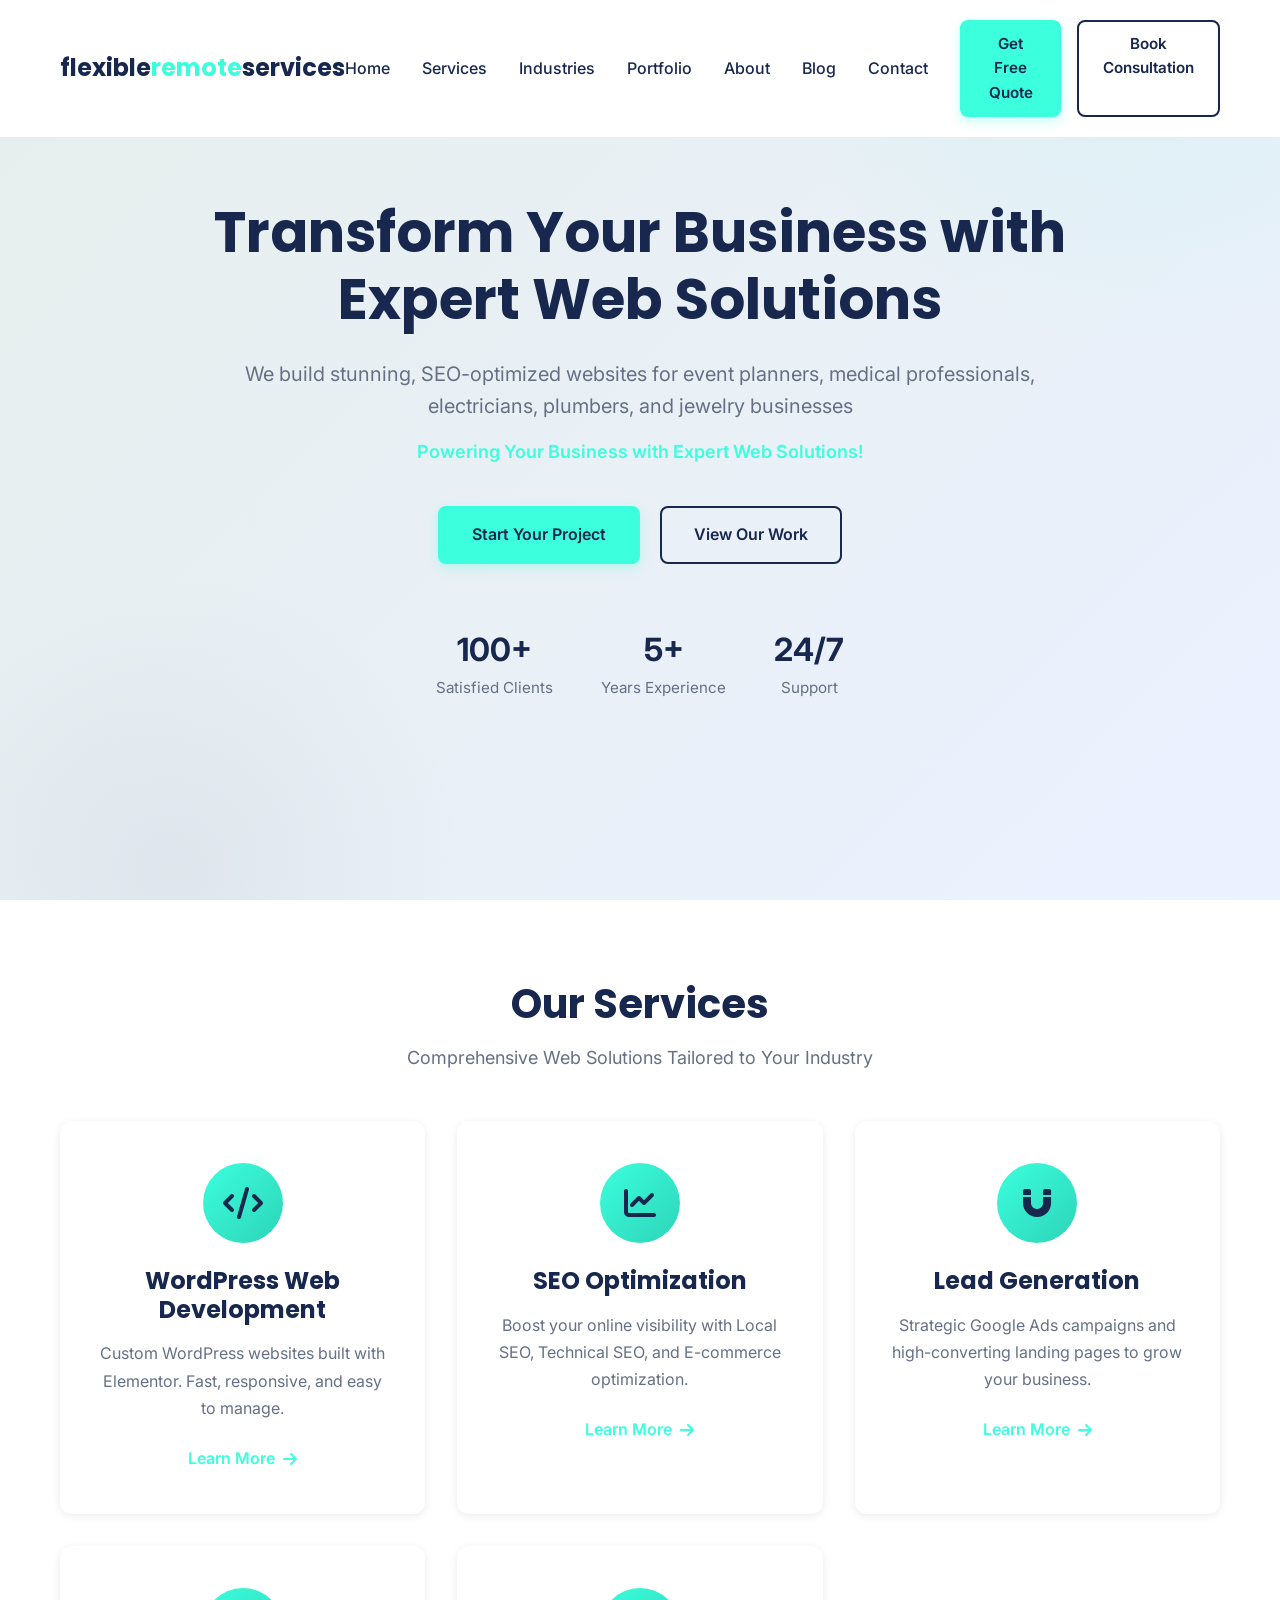
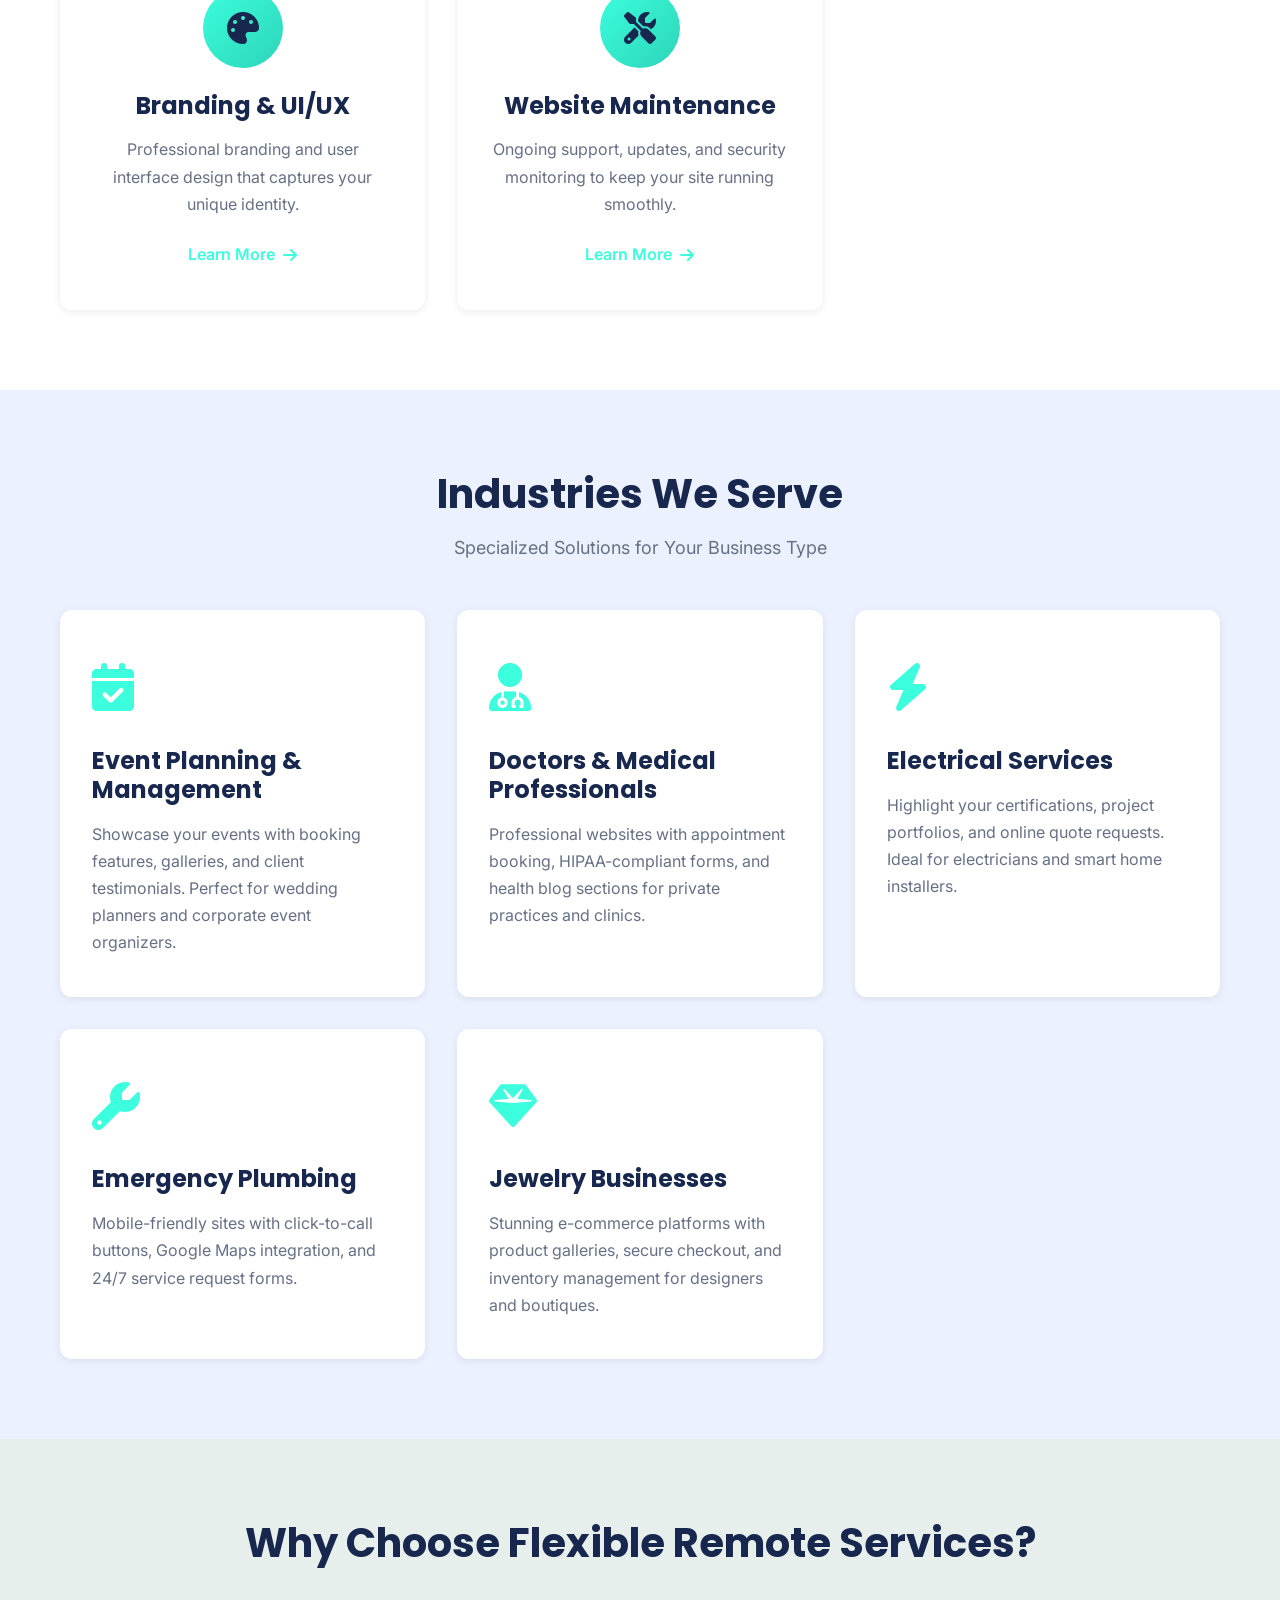
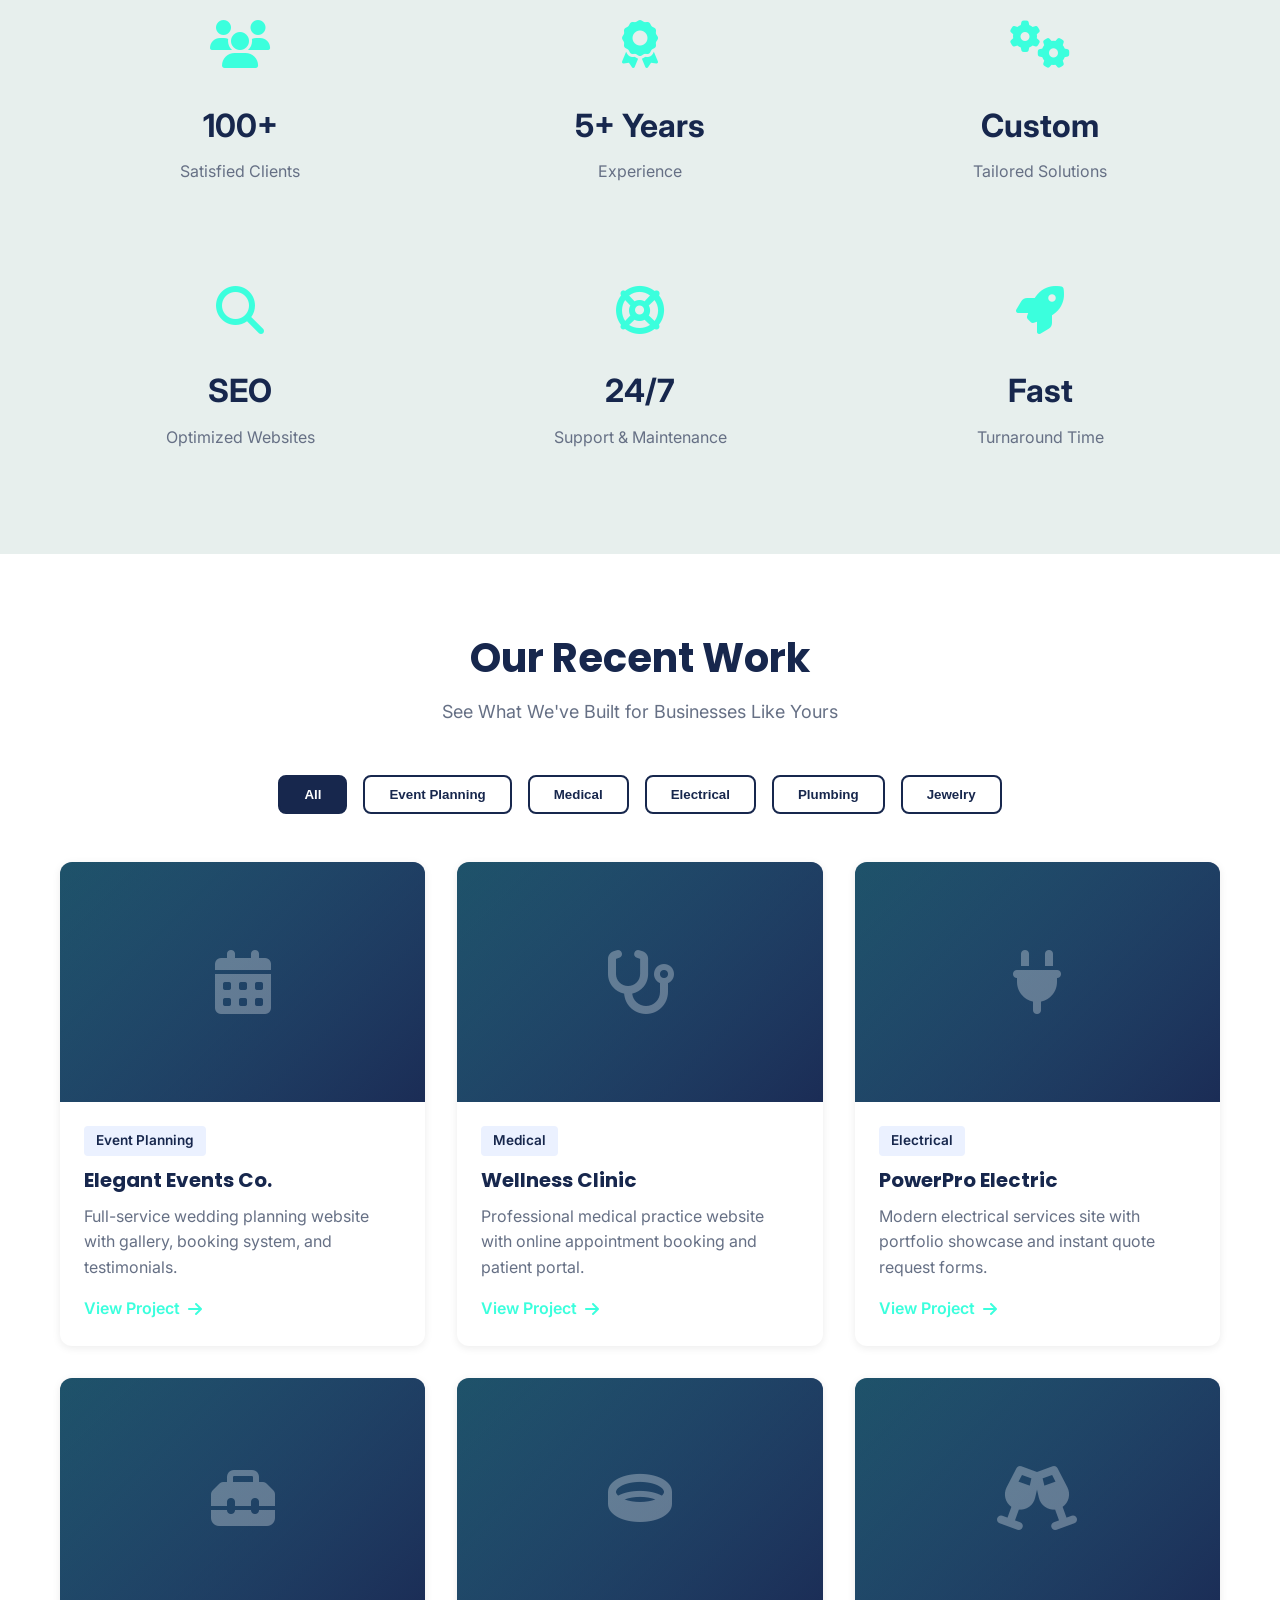
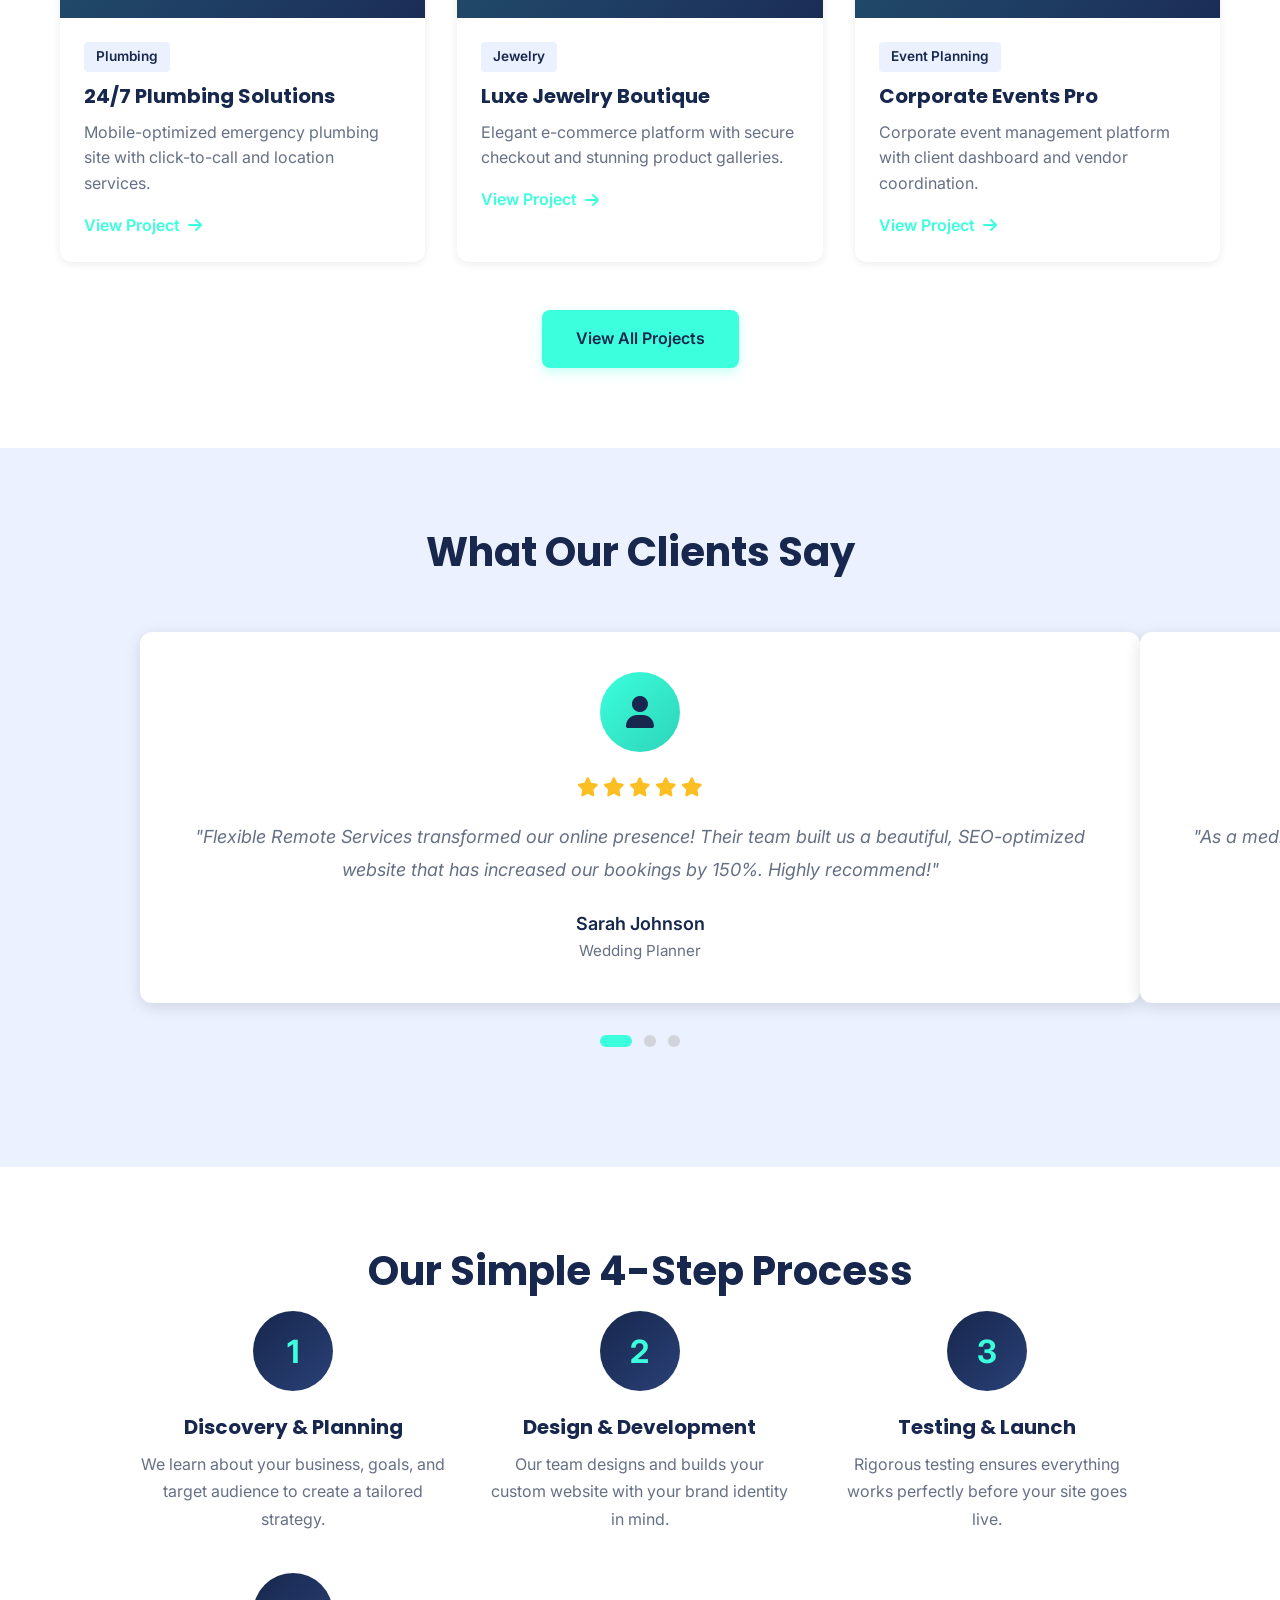
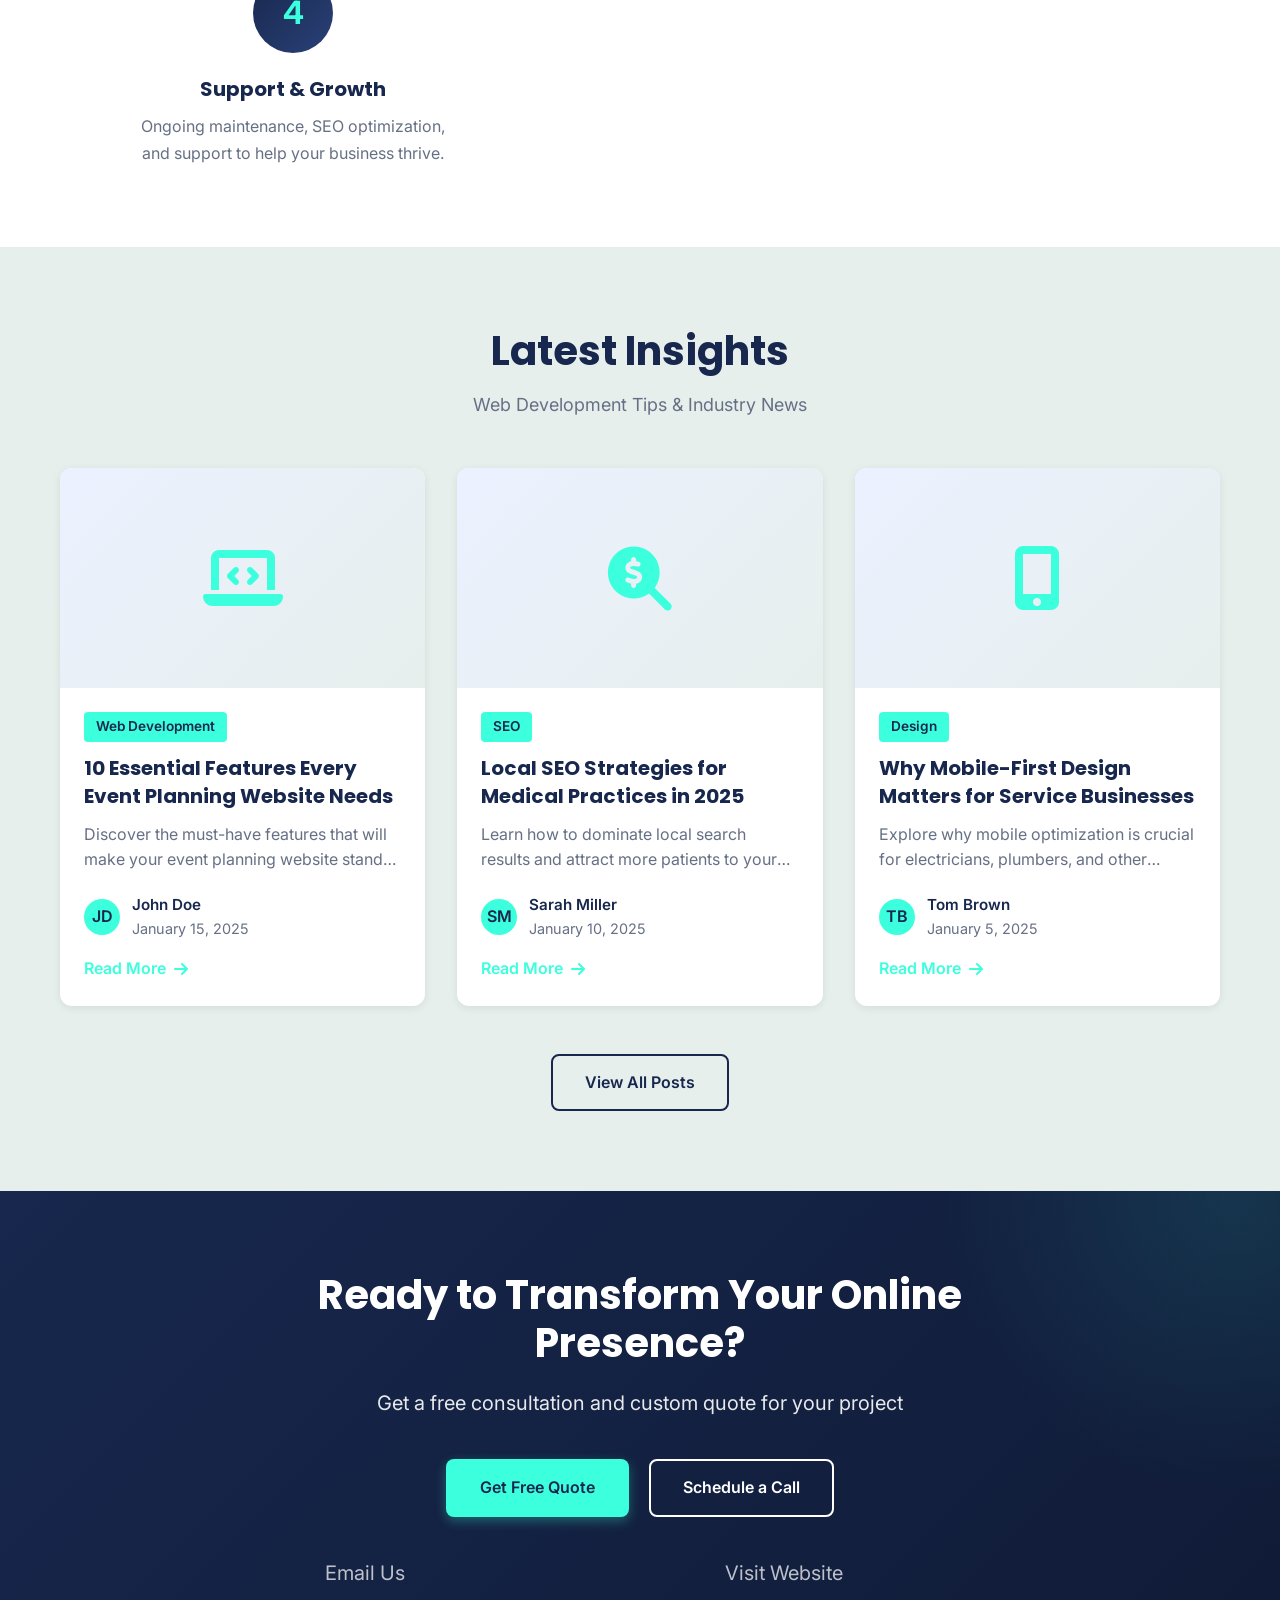
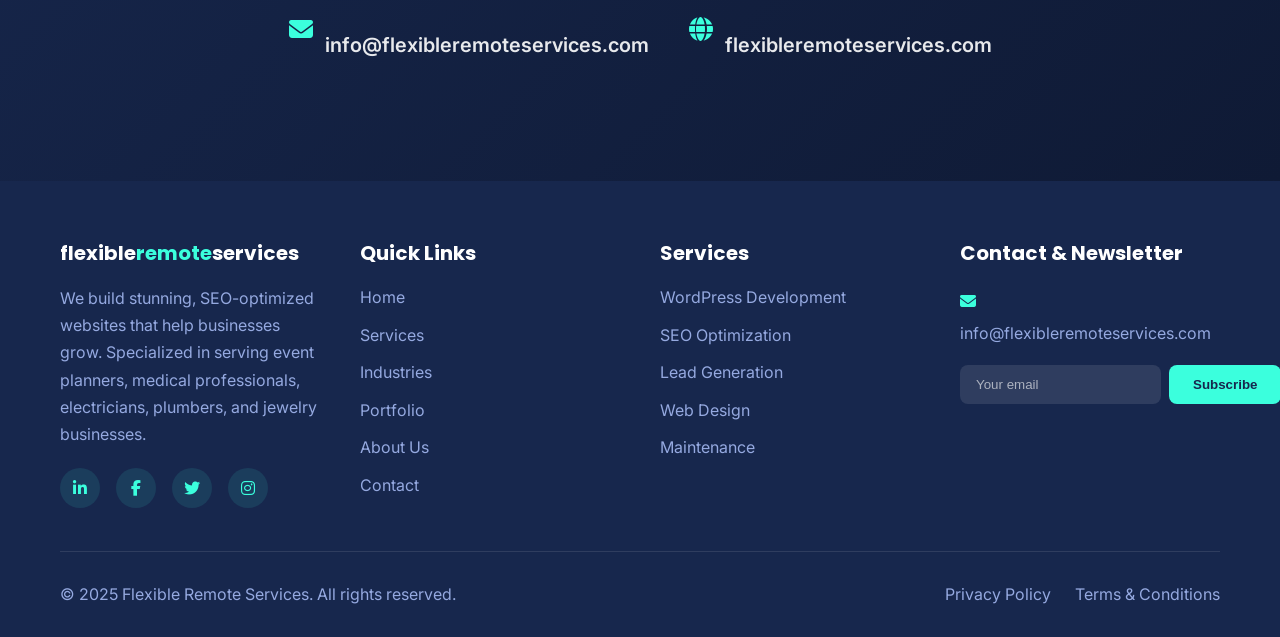
==== index.html @ 7bddf525 "Create complete, modern website for Flexible Remote Services - Full-featured homepage with 11 sectio" ====
<!DOCTYPE html>
<html lang="en">
<head>
    <meta charset="UTF-8">
    <meta name="viewport" content="width=device-width, initial-scale=1.0">
    <meta name="description" content="Flexible Remote Services - Expert Web Development and SEO agency specializing in WordPress, SEO optimization, and digital solutions for event planners, medical professionals, electricians, plumbers, and jewelry businesses.">
    <meta name="keywords" content="web development, SEO, WordPress, Elementor, event planning websites, medical websites, electrician websites, plumbing websites, jewelry ecommerce">
    <title>Flexible Remote Services - Powering Your Business with Expert Web Solutions!</title>

    <!-- Font Awesome Icons -->
    <link rel="stylesheet" href="https://cdnjs.cloudflare.com/ajax/libs/font-awesome/6.4.0/css/all.min.css">

    <!-- Google Fonts -->
    <link href="https://fonts.googleapis.com/css2?family=Inter:wght@300;400;500;600;700;800&family=Poppins:wght@400;500;600;700;800&display=swap" rel="stylesheet">

    <style>
        /* ========================================
           CSS VARIABLES
        ======================================== */
        :root {
            --primary-dark-blue: #17274D;
            --accent-cyan: #3BFFDD;
            --light-background: #E7EFED;
            --light-blue-bg: #EBF1FF;
            --white: #FFFFFF;
            --text-gray: #667085;
            --dark-text: #101828;
            --transition: 0.3s ease;
            --shadow-sm: 0 2px 8px rgba(0, 0, 0, 0.08);
            --shadow-md: 0 4px 16px rgba(0, 0, 0, 0.12);
            --shadow-lg: 0 8px 32px rgba(0, 0, 0, 0.16);
        }

        /* ========================================
           GLOBAL RESET & BASE STYLES
        ======================================== */
        * {
            margin: 0;
            padding: 0;
            box-sizing: border-box;
        }

        html {
            scroll-behavior: smooth;
        }

        body {
            font-family: 'Inter', sans-serif;
            color: var(--dark-text);
            line-height: 1.6;
            overflow-x: hidden;
        }

        h1, h2, h3, h4, h5, h6 {
            font-family: 'Poppins', sans-serif;
            font-weight: 700;
            line-height: 1.2;
            color: var(--primary-dark-blue);
        }

        img {
            max-width: 100%;
            height: auto;
            display: block;
        }

        a {
            text-decoration: none;
            color: inherit;
            transition: var(--transition);
        }

        /* ========================================
           UTILITY CLASSES
        ======================================== */
        .container {
            max-width: 1200px;
            margin: 0 auto;
            padding: 0 20px;
        }

        .section {
            padding: 80px 0;
        }

        .section-title {
            font-size: 2.5rem;
            text-align: center;
            margin-bottom: 16px;
            color: var(--primary-dark-blue);
        }

        .section-subtitle {
            font-size: 1.125rem;
            text-align: center;
            color: var(--text-gray);
            margin-bottom: 48px;
            max-width: 700px;
            margin-left: auto;
            margin-right: auto;
        }

        .btn {
            display: inline-block;
            padding: 14px 32px;
            border-radius: 8px;
            font-weight: 600;
            font-size: 1rem;
            cursor: pointer;
            transition: var(--transition);
            border: 2px solid transparent;
            text-align: center;
        }

        .btn-primary {
            background: var(--accent-cyan);
            color: var(--primary-dark-blue);
            box-shadow: 0 4px 12px rgba(59, 255, 221, 0.3);
        }

        .btn-primary:hover {
            background: #32e6c9;
            transform: translateY(-2px);
            box-shadow: 0 6px 20px rgba(59, 255, 221, 0.4);
        }

        .btn-outline {
            background: transparent;
            color: var(--primary-dark-blue);
            border: 2px solid var(--primary-dark-blue);
        }

        .btn-outline:hover {
            background: var(--primary-dark-blue);
            color: var(--white);
        }

        .btn-outline-white {
            background: transparent;
            color: var(--white);
            border: 2px solid var(--white);
        }

        .btn-outline-white:hover {
            background: var(--white);
            color: var(--primary-dark-blue);
        }

        /* Fade-in animations */
        .fade-in {
            opacity: 0;
            transform: translateY(30px);
            transition: opacity 0.6s ease, transform 0.6s ease;
        }

        .fade-in.visible {
            opacity: 1;
            transform: translateY(0);
        }

        /* ========================================
           NAVIGATION HEADER
        ======================================== */
        .header {
            position: fixed;
            top: 0;
            left: 0;
            right: 0;
            background: var(--white);
            z-index: 1000;
            transition: var(--transition);
        }

        .header.scrolled {
            box-shadow: var(--shadow-md);
        }

        .nav-container {
            display: flex;
            justify-content: space-between;
            align-items: center;
            padding: 20px;
            max-width: 1200px;
            margin: 0 auto;
        }

        .logo {
            font-size: 1.5rem;
            font-weight: 700;
            color: var(--primary-dark-blue);
            font-family: 'Poppins', sans-serif;
        }

        .logo span {
            color: var(--accent-cyan);
        }

        .nav-menu {
            display: flex;
            list-style: none;
            align-items: center;
            gap: 32px;
        }

        .nav-link {
            color: var(--primary-dark-blue);
            font-weight: 500;
            position: relative;
        }

        .nav-link::after {
            content: '';
            position: absolute;
            bottom: -4px;
            left: 0;
            width: 0;
            height: 2px;
            background: var(--accent-cyan);
            transition: var(--transition);
        }

        .nav-link:hover::after {
            width: 100%;
        }

        .nav-cta {
            display: flex;
            gap: 16px;
        }

        .nav-cta .btn {
            padding: 10px 24px;
            font-size: 0.95rem;
        }

        .hamburger {
            display: none;
            flex-direction: column;
            cursor: pointer;
            gap: 5px;
        }

        .hamburger span {
            width: 25px;
            height: 3px;
            background: var(--primary-dark-blue);
            transition: var(--transition);
        }

        .hamburger.active span:nth-child(1) {
            transform: rotate(45deg) translate(8px, 8px);
        }

        .hamburger.active span:nth-child(2) {
            opacity: 0;
        }

        .hamburger.active span:nth-child(3) {
            transform: rotate(-45deg) translate(7px, -7px);
        }

        /* ========================================
           HERO SECTION
        ======================================== */
        .hero {
            min-height: 100vh;
            display: flex;
            align-items: center;
            background: linear-gradient(135deg, var(--light-background) 0%, var(--light-blue-bg) 100%);
            position: relative;
            overflow: hidden;
            padding-top: 80px;
        }

        .hero::before {
            content: '';
            position: absolute;
            top: -50%;
            right: -20%;
            width: 800px;
            height: 800px;
            background: radial-gradient(circle, rgba(59, 255, 221, 0.1) 0%, transparent 70%);
            animation: float 6s ease-in-out infinite;
        }

        .hero::after {
            content: '';
            position: absolute;
            bottom: -30%;
            left: -10%;
            width: 600px;
            height: 600px;
            background: radial-gradient(circle, rgba(23, 39, 77, 0.05) 0%, transparent 70%);
            animation: float 8s ease-in-out infinite reverse;
        }

        @keyframes float {
            0%, 100% { transform: translateY(0px); }
            50% { transform: translateY(-30px); }
        }

        .hero-content {
            position: relative;
            z-index: 1;
            text-align: center;
            max-width: 900px;
            margin: 0 auto;
        }

        .hero h1 {
            font-size: 3.5rem;
            margin-bottom: 24px;
            color: var(--primary-dark-blue);
            animation: slideDown 0.8s ease;
        }

        @keyframes slideDown {
            from {
                opacity: 0;
                transform: translateY(-50px);
            }
            to {
                opacity: 1;
                transform: translateY(0);
            }
        }

        .hero-subheadline {
            font-size: 1.25rem;
            color: var(--text-gray);
            margin-bottom: 16px;
            animation: slideDown 1s ease;
        }

        .hero-tagline {
            font-size: 1.125rem;
            color: var(--accent-cyan);
            font-weight: 600;
            margin-bottom: 40px;
            animation: slideDown 1.2s ease;
        }

        .hero-cta {
            display: flex;
            gap: 20px;
            justify-content: center;
            margin-bottom: 60px;
            animation: slideUp 1.4s ease;
        }

        @keyframes slideUp {
            from {
                opacity: 0;
                transform: translateY(50px);
            }
            to {
                opacity: 1;
                transform: translateY(0);
            }
        }

        .trust-indicators {
            display: flex;
            justify-content: center;
            gap: 48px;
            flex-wrap: wrap;
            animation: slideUp 1.6s ease;
        }

        .trust-item {
            text-align: center;
        }

        .trust-item-number {
            font-size: 2rem;
            font-weight: 700;
            color: var(--primary-dark-blue);
            display: block;
        }

        .trust-item-text {
            font-size: 0.95rem;
            color: var(--text-gray);
        }

        /* ========================================
           SERVICES SECTION
        ======================================== */
        .services {
            background: var(--white);
        }

        .services-grid {
            display: grid;
            grid-template-columns: repeat(auto-fit, minmax(300px, 1fr));
            gap: 32px;
        }

        .service-card {
            background: var(--white);
            padding: 40px 32px;
            border-radius: 12px;
            box-shadow: var(--shadow-sm);
            transition: var(--transition);
            border: 2px solid transparent;
            text-align: center;
        }

        .service-card:hover {
            transform: translateY(-8px);
            box-shadow: var(--shadow-lg);
            border-color: var(--accent-cyan);
        }

        .service-icon {
            width: 80px;
            height: 80px;
            background: linear-gradient(135deg, var(--accent-cyan) 0%, #2dd4b8 100%);
            border-radius: 50%;
            display: flex;
            align-items: center;
            justify-content: center;
            margin: 0 auto 24px;
            font-size: 2rem;
            color: var(--primary-dark-blue);
        }

        .service-card h3 {
            font-size: 1.5rem;
            margin-bottom: 16px;
        }

        .service-card p {
            color: var(--text-gray);
            margin-bottom: 24px;
            line-height: 1.7;
        }

        .service-card .learn-more {
            color: var(--accent-cyan);
            font-weight: 600;
            display: inline-flex;
            align-items: center;
            gap: 8px;
        }

        .service-card .learn-more:hover {
            gap: 12px;
        }

        /* ========================================
           INDUSTRIES SECTION
        ======================================== */
        .industries {
            background: var(--light-blue-bg);
        }

        .industries-grid {
            display: grid;
            grid-template-columns: repeat(auto-fit, minmax(320px, 1fr));
            gap: 32px;
        }

        .industry-card {
            background: var(--white);
            padding: 40px 32px;
            border-radius: 12px;
            box-shadow: var(--shadow-sm);
            transition: var(--transition);
        }

        .industry-card:hover {
            transform: scale(1.05);
            box-shadow: 0 8px 32px rgba(59, 255, 221, 0.3);
        }

        .industry-icon {
            font-size: 3rem;
            color: var(--accent-cyan);
            margin-bottom: 20px;
        }

        .industry-card h3 {
            font-size: 1.5rem;
            margin-bottom: 16px;
        }

        .industry-card p {
            color: var(--text-gray);
            line-height: 1.7;
        }

        /* ========================================
           WHY CHOOSE US SECTION
        ======================================== */
        .why-choose-us {
            background: var(--light-background);
        }

        .features-grid {
            display: grid;
            grid-template-columns: repeat(auto-fit, minmax(300px, 1fr));
            gap: 40px;
        }

        .feature-item {
            text-align: center;
            padding: 24px;
        }

        .feature-icon {
            font-size: 3rem;
            color: var(--accent-cyan);
            margin-bottom: 16px;
        }

        .feature-title {
            font-size: 2rem;
            font-weight: 700;
            color: var(--primary-dark-blue);
            margin-bottom: 8px;
        }

        .feature-description {
            color: var(--text-gray);
            font-size: 1rem;
        }

        /* ========================================
           PORTFOLIO SECTION
        ======================================== */
        .portfolio {
            background: var(--white);
        }

        .portfolio-filters {
            display: flex;
            justify-content: center;
            gap: 16px;
            margin-bottom: 48px;
            flex-wrap: wrap;
        }

        .filter-btn {
            padding: 10px 24px;
            background: var(--white);
            border: 2px solid var(--primary-dark-blue);
            border-radius: 8px;
            color: var(--primary-dark-blue);
            font-weight: 600;
            cursor: pointer;
            transition: var(--transition);
        }

        .filter-btn:hover,
        .filter-btn.active {
            background: var(--primary-dark-blue);
            color: var(--white);
        }

        .portfolio-grid {
            display: grid;
            grid-template-columns: repeat(auto-fit, minmax(320px, 1fr));
            gap: 32px;
            margin-bottom: 48px;
        }

        .portfolio-card {
            background: var(--white);
            border-radius: 12px;
            overflow: hidden;
            box-shadow: var(--shadow-sm);
            transition: var(--transition);
        }

        .portfolio-card:hover {
            transform: translateY(-8px);
            box-shadow: var(--shadow-lg);
        }

        .portfolio-image {
            position: relative;
            height: 240px;
            background: linear-gradient(135deg, var(--primary-dark-blue) 0%, #2a4177 100%);
            display: flex;
            align-items: center;
            justify-content: center;
            overflow: hidden;
        }

        .portfolio-image::before {
            content: '';
            position: absolute;
            top: 0;
            left: 0;
            right: 0;
            bottom: 0;
            background: linear-gradient(135deg, rgba(59, 255, 221, 0.2) 0%, rgba(23, 39, 77, 0.8) 100%);
        }

        .portfolio-image i {
            font-size: 4rem;
            color: rgba(255, 255, 255, 0.3);
            position: relative;
            z-index: 1;
        }

        .portfolio-content {
            padding: 24px;
        }

        .portfolio-tag {
            display: inline-block;
            padding: 4px 12px;
            background: var(--light-blue-bg);
            color: var(--primary-dark-blue);
            border-radius: 4px;
            font-size: 0.85rem;
            font-weight: 600;
            margin-bottom: 12px;
        }

        .portfolio-card h3 {
            font-size: 1.25rem;
            margin-bottom: 12px;
        }

        .portfolio-card p {
            color: var(--text-gray);
            margin-bottom: 16px;
            line-height: 1.6;
        }

        .portfolio-card .view-project {
            color: var(--accent-cyan);
            font-weight: 600;
            display: inline-flex;
            align-items: center;
            gap: 8px;
        }

        .portfolio-card .view-project:hover {
            gap: 12px;
        }

        .portfolio-cta {
            text-align: center;
        }

        /* ========================================
           TESTIMONIALS SECTION
        ======================================== */
        .testimonials {
            background: var(--light-blue-bg);
        }

        .testimonials-slider {
            position: relative;
            max-width: 1000px;
            margin: 0 auto;
            padding: 40px 0;
        }

        .testimonial-track {
            display: flex;
            transition: transform 0.5s ease;
        }

        .testimonial-card {
            min-width: 100%;
            padding: 40px;
            background: var(--white);
            border-radius: 12px;
            box-shadow: var(--shadow-md);
            text-align: center;
        }

        .testimonial-avatar {
            width: 80px;
            height: 80px;
            border-radius: 50%;
            background: linear-gradient(135deg, var(--accent-cyan) 0%, #2dd4b8 100%);
            display: flex;
            align-items: center;
            justify-content: center;
            margin: 0 auto 24px;
            font-size: 2rem;
            color: var(--primary-dark-blue);
        }

        .testimonial-rating {
            margin-bottom: 20px;
        }

        .testimonial-rating i {
            color: #fbbf24;
            font-size: 1.2rem;
        }

        .testimonial-text {
            font-size: 1.125rem;
            color: var(--text-gray);
            line-height: 1.8;
            margin-bottom: 24px;
            font-style: italic;
        }

        .testimonial-author {
            font-weight: 600;
            color: var(--primary-dark-blue);
            font-size: 1.125rem;
        }

        .testimonial-business {
            color: var(--text-gray);
            font-size: 0.95rem;
        }

        .testimonial-dots {
            display: flex;
            justify-content: center;
            gap: 12px;
            margin-top: 32px;
        }

        .dot {
            width: 12px;
            height: 12px;
            border-radius: 50%;
            background: #d1d5db;
            cursor: pointer;
            transition: var(--transition);
        }

        .dot.active {
            background: var(--accent-cyan);
            width: 32px;
            border-radius: 6px;
        }

        /* ========================================
           PROCESS SECTION
        ======================================== */
        .process {
            background: var(--white);
        }

        .process-timeline {
            display: grid;
            grid-template-columns: repeat(auto-fit, minmax(250px, 1fr));
            gap: 40px;
            position: relative;
            max-width: 1000px;
            margin: 0 auto;
        }

        .process-step {
            text-align: center;
            position: relative;
        }

        .step-number {
            width: 80px;
            height: 80px;
            background: linear-gradient(135deg, var(--primary-dark-blue) 0%, #2a4177 100%);
            border-radius: 50%;
            display: flex;
            align-items: center;
            justify-content: center;
            margin: 0 auto 24px;
            font-size: 2rem;
            font-weight: 700;
            color: var(--accent-cyan);
            position: relative;
            z-index: 2;
        }

        .process-step h3 {
            font-size: 1.25rem;
            margin-bottom: 12px;
        }

        .process-step p {
            color: var(--text-gray);
            line-height: 1.7;
        }

        /* ========================================
           BLOG SECTION
        ======================================== */
        .blog {
            background: var(--light-background);
        }

        .blog-grid {
            display: grid;
            grid-template-columns: repeat(auto-fit, minmax(320px, 1fr));
            gap: 32px;
            margin-bottom: 48px;
        }

        .blog-card {
            background: var(--white);
            border-radius: 12px;
            overflow: hidden;
            box-shadow: var(--shadow-sm);
            transition: var(--transition);
        }

        .blog-card:hover {
            transform: translateY(-8px);
            box-shadow: var(--shadow-lg);
        }

        .blog-image {
            height: 220px;
            background: linear-gradient(135deg, var(--light-blue-bg) 0%, var(--light-background) 100%);
            display: flex;
            align-items: center;
            justify-content: center;
        }

        .blog-image i {
            font-size: 4rem;
            color: var(--accent-cyan);
        }

        .blog-content {
            padding: 24px;
        }

        .blog-category {
            display: inline-block;
            padding: 4px 12px;
            background: var(--accent-cyan);
            color: var(--primary-dark-blue);
            border-radius: 4px;
            font-size: 0.85rem;
            font-weight: 600;
            margin-bottom: 12px;
        }

        .blog-card h3 {
            font-size: 1.25rem;
            margin-bottom: 12px;
            line-height: 1.4;
        }

        .blog-excerpt {
            color: var(--text-gray);
            margin-bottom: 20px;
            line-height: 1.6;
            display: -webkit-box;
            -webkit-line-clamp: 2;
            -webkit-box-orient: vertical;
            overflow: hidden;
        }

        .blog-meta {
            display: flex;
            align-items: center;
            gap: 12px;
            margin-bottom: 16px;
        }

        .author-avatar {
            width: 36px;
            height: 36px;
            border-radius: 50%;
            background: var(--accent-cyan);
            display: flex;
            align-items: center;
            justify-content: center;
            color: var(--primary-dark-blue);
            font-weight: 600;
        }

        .blog-author {
            font-weight: 600;
            color: var(--primary-dark-blue);
            font-size: 0.95rem;
        }

        .blog-date {
            color: var(--text-gray);
            font-size: 0.9rem;
        }

        .blog-card .read-more {
            color: var(--accent-cyan);
            font-weight: 600;
            display: inline-flex;
            align-items: center;
            gap: 8px;
        }

        .blog-card .read-more:hover {
            gap: 12px;
        }

        .blog-cta {
            text-align: center;
        }

        /* ========================================
           CTA SECTION
        ======================================== */
        .cta-section {
            background: linear-gradient(135deg, var(--primary-dark-blue) 0%, #0f1a35 100%);
            color: var(--white);
            text-align: center;
            position: relative;
            overflow: hidden;
        }

        .cta-section::before {
            content: '';
            position: absolute;
            top: -50%;
            right: -20%;
            width: 600px;
            height: 600px;
            background: radial-gradient(circle, rgba(59, 255, 221, 0.1) 0%, transparent 70%);
        }

        .cta-content {
            position: relative;
            z-index: 1;
            max-width: 800px;
            margin: 0 auto;
        }

        .cta-section h2 {
            color: var(--white);
            font-size: 2.5rem;
            margin-bottom: 20px;
        }

        .cta-section p {
            font-size: 1.25rem;
            margin-bottom: 40px;
            color: rgba(255, 255, 255, 0.9);
        }

        .cta-buttons {
            display: flex;
            gap: 20px;
            justify-content: center;
            margin-bottom: 40px;
        }

        .cta-contact {
            display: flex;
            justify-content: center;
            gap: 40px;
            flex-wrap: wrap;
        }

        .cta-contact-item {
            display: flex;
            align-items: center;
            gap: 12px;
        }

        .cta-contact-item i {
            font-size: 1.5rem;
            color: var(--accent-cyan);
        }

        .cta-contact-text {
            text-align: left;
        }

        .cta-contact-label {
            font-size: 0.9rem;
            opacity: 0.8;
        }

        .cta-contact-value {
            font-weight: 600;
            font-size: 1.1rem;
        }

        /* ========================================
           FOOTER
        ======================================== */
        .footer {
            background: var(--primary-dark-blue);
            color: var(--white);
            padding: 60px 0 30px;
        }

        .footer-content {
            display: grid;
            grid-template-columns: repeat(auto-fit, minmax(250px, 1fr));
            gap: 40px;
            margin-bottom: 40px;
        }

        .footer-column h3 {
            color: var(--white);
            font-size: 1.25rem;
            margin-bottom: 20px;
        }

        .footer-description {
            color: #95a9e0;
            line-height: 1.7;
            margin-bottom: 20px;
        }

        .social-links {
            display: flex;
            gap: 16px;
        }

        .social-link {
            width: 40px;
            height: 40px;
            border-radius: 50%;
            background: rgba(59, 255, 221, 0.1);
            display: flex;
            align-items: center;
            justify-content: center;
            color: var(--accent-cyan);
            transition: var(--transition);
        }

        .social-link:hover {
            background: var(--accent-cyan);
            color: var(--primary-dark-blue);
            transform: translateY(-3px);
        }

        .footer-links {
            list-style: none;
        }

        .footer-links li {
            margin-bottom: 12px;
        }

        .footer-links a {
            color: #95a9e0;
            transition: var(--transition);
        }

        .footer-links a:hover {
            color: var(--accent-cyan);
            padding-left: 5px;
        }

        .newsletter-form {
            display: flex;
            gap: 8px;
            margin-top: 16px;
        }

        .newsletter-input {
            flex: 1;
            padding: 12px 16px;
            border-radius: 8px;
            border: none;
            background: rgba(255, 255, 255, 0.1);
            color: var(--white);
            outline: none;
        }

        .newsletter-input::placeholder {
            color: rgba(255, 255, 255, 0.6);
        }

        .newsletter-btn {
            padding: 12px 24px;
            background: var(--accent-cyan);
            color: var(--primary-dark-blue);
            border: none;
            border-radius: 8px;
            font-weight: 600;
            cursor: pointer;
            transition: var(--transition);
        }

        .newsletter-btn:hover {
            background: #32e6c9;
        }

        .footer-contact-info {
            color: #95a9e0;
            line-height: 2;
        }

        .footer-contact-info i {
            color: var(--accent-cyan);
            margin-right: 8px;
        }

        .footer-bottom {
            border-top: 1px solid rgba(255, 255, 255, 0.1);
            padding-top: 30px;
            text-align: center;
            color: #95a9e0;
        }

        .footer-bottom-content {
            display: flex;
            justify-content: space-between;
            align-items: center;
            flex-wrap: wrap;
            gap: 20px;
        }

        .footer-legal {
            display: flex;
            gap: 24px;
        }

        .footer-legal a {
            color: #95a9e0;
        }

        .footer-legal a:hover {
            color: var(--accent-cyan);
        }

        /* ========================================
           SCROLL TO TOP BUTTON
        ======================================== */
        .scroll-to-top {
            position: fixed;
            bottom: 30px;
            right: 30px;
            width: 50px;
            height: 50px;
            background: var(--accent-cyan);
            color: var(--primary-dark-blue);
            border-radius: 50%;
            display: flex;
            align-items: center;
            justify-content: center;
            font-size: 1.5rem;
            cursor: pointer;
            opacity: 0;
            visibility: hidden;
            transition: var(--transition);
            box-shadow: var(--shadow-md);
            z-index: 999;
        }

        .scroll-to-top.visible {
            opacity: 1;
            visibility: visible;
        }

        .scroll-to-top:hover {
            background: #32e6c9;
            transform: translateY(-5px);
        }

        /* ========================================
           RESPONSIVE DESIGN
        ======================================== */

        @media (max-width: 768px) {
            /* Navigation */
            .nav-menu {
                position: fixed;
                top: 70px;
                left: -100%;
                width: 100%;
                height: calc(100vh - 70px);
                background: var(--white);
                flex-direction: column;
                padding: 40px 20px;
                transition: var(--transition);
                box-shadow: var(--shadow-lg);
                gap: 24px;
            }

            .nav-menu.active {
                left: 0;
            }

            .nav-cta {
                flex-direction: column;
                width: 100%;
            }

            .nav-cta .btn {
                width: 100%;
            }

            .hamburger {
                display: flex;
            }

            /* Hero */
            .hero h1 {
                font-size: 2.25rem;
            }

            .hero-subheadline {
                font-size: 1.125rem;
            }

            .hero-cta {
                flex-direction: column;
            }

            .hero-cta .btn {
                width: 100%;
            }

            .trust-indicators {
                gap: 32px;
            }

            /* Section titles */
            .section-title {
                font-size: 2rem;
            }

            .section-subtitle {
                font-size: 1rem;
            }

            /* Services grid */
            .services-grid {
                grid-template-columns: 1fr;
            }

            /* Industries grid */
            .industries-grid {
                grid-template-columns: 1fr;
            }

            /* Portfolio */
            .portfolio-filters {
                gap: 8px;
            }

            .filter-btn {
                padding: 8px 16px;
                font-size: 0.9rem;
            }

            .portfolio-grid {
                grid-template-columns: 1fr;
            }

            /* Process timeline */
            .process-timeline {
                grid-template-columns: 1fr;
            }

            /* Blog grid */
            .blog-grid {
                grid-template-columns: 1fr;
            }

            /* CTA */
            .cta-section h2 {
                font-size: 2rem;
            }

            .cta-section p {
                font-size: 1.125rem;
            }

            .cta-buttons {
                flex-direction: column;
            }

            .cta-buttons .btn {
                width: 100%;
            }

            /* Footer */
            .footer-content {
                grid-template-columns: 1fr;
            }

            .footer-bottom-content {
                flex-direction: column;
                text-align: center;
            }

            .footer-legal {
                flex-direction: column;
                gap: 12px;
            }
        }

        @media (max-width: 480px) {
            /* Hero */
            .hero h1 {
                font-size: 1.875rem;
            }

            .trust-item-number {
                font-size: 1.5rem;
            }

            .trust-item-text {
                font-size: 0.875rem;
            }

            /* Buttons */
            .btn {
                padding: 12px 24px;
                font-size: 0.95rem;
            }

            /* Service cards */
            .service-icon {
                width: 60px;
                height: 60px;
                font-size: 1.5rem;
            }

            /* Newsletter form */
            .newsletter-form {
                flex-direction: column;
            }

            .newsletter-btn {
                width: 100%;
            }
        }
    </style>
</head>
<body>
    <!-- ========================================
         NAVIGATION HEADER
    ======================================== -->
    <header class="header" id="header">
        <nav class="nav-container">
            <a href="#" class="logo">flexible<span>remote</span>services</a>

            <ul class="nav-menu" id="navMenu">
                <li><a href="#home" class="nav-link">Home</a></li>
                <li><a href="#services" class="nav-link">Services</a></li>
                <li><a href="#industries" class="nav-link">Industries</a></li>
                <li><a href="#portfolio" class="nav-link">Portfolio</a></li>
                <li><a href="#about" class="nav-link">About</a></li>
                <li><a href="#blog" class="nav-link">Blog</a></li>
                <li><a href="#contact" class="nav-link">Contact</a></li>
                <li class="nav-cta">
                    <a href="#contact" class="btn btn-primary">Get Free Quote</a>
                    <a href="#contact" class="btn btn-outline">Book Consultation</a>
                </li>
            </ul>

            <div class="hamburger" id="hamburger">
                <span></span>
                <span></span>
                <span></span>
            </div>
        </nav>
    </header>

    <!-- ========================================
         HERO SECTION
    ======================================== -->
    <section class="hero section" id="home">
        <div class="container">
            <div class="hero-content">
                <h1>Transform Your Business with Expert Web Solutions</h1>
                <p class="hero-subheadline">We build stunning, SEO-optimized websites for event planners, medical professionals, electricians, plumbers, and jewelry businesses</p>
                <p class="hero-tagline">Powering Your Business with Expert Web Solutions!</p>

                <div class="hero-cta">
                    <a href="#contact" class="btn btn-primary">Start Your Project</a>
                    <a href="#portfolio" class="btn btn-outline">View Our Work</a>
                </div>

                <div class="trust-indicators">
                    <div class="trust-item">
                        <span class="trust-item-number">100+</span>
                        <span class="trust-item-text">Satisfied Clients</span>
                    </div>
                    <div class="trust-item">
                        <span class="trust-item-number">5+</span>
                        <span class="trust-item-text">Years Experience</span>
                    </div>
                    <div class="trust-item">
                        <span class="trust-item-number">24/7</span>
                        <span class="trust-item-text">Support</span>
                    </div>
                </div>
            </div>
        </div>
    </section>

    <!-- ========================================
         SERVICES SECTION
    ======================================== -->
    <section class="services section" id="services">
        <div class="container">
            <h2 class="section-title fade-in">Our Services</h2>
            <p class="section-subtitle fade-in">Comprehensive Web Solutions Tailored to Your Industry</p>

            <div class="services-grid">
                <div class="service-card fade-in">
                    <div class="service-icon">
                        <i class="fas fa-code"></i>
                    </div>
                    <h3>WordPress Web Development</h3>
                    <p>Custom WordPress websites built with Elementor. Fast, responsive, and easy to manage.</p>
                    <a href="#contact" class="learn-more">Learn More <i class="fas fa-arrow-right"></i></a>
                </div>

                <div class="service-card fade-in">
                    <div class="service-icon">
                        <i class="fas fa-chart-line"></i>
                    </div>
                    <h3>SEO Optimization</h3>
                    <p>Boost your online visibility with Local SEO, Technical SEO, and E-commerce optimization.</p>
                    <a href="#contact" class="learn-more">Learn More <i class="fas fa-arrow-right"></i></a>
                </div>

                <div class="service-card fade-in">
                    <div class="service-icon">
                        <i class="fas fa-magnet"></i>
                    </div>
                    <h3>Lead Generation</h3>
                    <p>Strategic Google Ads campaigns and high-converting landing pages to grow your business.</p>
                    <a href="#contact" class="learn-more">Learn More <i class="fas fa-arrow-right"></i></a>
                </div>

                <div class="service-card fade-in">
                    <div class="service-icon">
                        <i class="fas fa-palette"></i>
                    </div>
                    <h3>Branding & UI/UX</h3>
                    <p>Professional branding and user interface design that captures your unique identity.</p>
                    <a href="#contact" class="learn-more">Learn More <i class="fas fa-arrow-right"></i></a>
                </div>

                <div class="service-card fade-in">
                    <div class="service-icon">
                        <i class="fas fa-tools"></i>
                    </div>
                    <h3>Website Maintenance</h3>
                    <p>Ongoing support, updates, and security monitoring to keep your site running smoothly.</p>
                    <a href="#contact" class="learn-more">Learn More <i class="fas fa-arrow-right"></i></a>
                </div>
            </div>
        </div>
    </section>

    <!-- ========================================
         TARGET INDUSTRIES SECTION
    ======================================== -->
    <section class="industries section" id="industries">
        <div class="container">
            <h2 class="section-title fade-in">Industries We Serve</h2>
            <p class="section-subtitle fade-in">Specialized Solutions for Your Business Type</p>

            <div class="industries-grid">
                <div class="industry-card fade-in">
                    <div class="industry-icon">
                        <i class="fas fa-calendar-check"></i>
                    </div>
                    <h3>Event Planning & Management</h3>
                    <p>Showcase your events with booking features, galleries, and client testimonials. Perfect for wedding planners and corporate event organizers.</p>
                </div>

                <div class="industry-card fade-in">
                    <div class="industry-icon">
                        <i class="fas fa-user-md"></i>
                    </div>
                    <h3>Doctors & Medical Professionals</h3>
                    <p>Professional websites with appointment booking, HIPAA-compliant forms, and health blog sections for private practices and clinics.</p>
                </div>

                <div class="industry-card fade-in">
                    <div class="industry-icon">
                        <i class="fas fa-bolt"></i>
                    </div>
                    <h3>Electrical Services</h3>
                    <p>Highlight your certifications, project portfolios, and online quote requests. Ideal for electricians and smart home installers.</p>
                </div>

                <div class="industry-card fade-in">
                    <div class="industry-icon">
                        <i class="fas fa-wrench"></i>
                    </div>
                    <h3>Emergency Plumbing</h3>
                    <p>Mobile-friendly sites with click-to-call buttons, Google Maps integration, and 24/7 service request forms.</p>
                </div>

                <div class="industry-card fade-in">
                    <div class="industry-icon">
                        <i class="fas fa-gem"></i>
                    </div>
                    <h3>Jewelry Businesses</h3>
                    <p>Stunning e-commerce platforms with product galleries, secure checkout, and inventory management for designers and boutiques.</p>
                </div>
            </div>
        </div>
    </section>

    <!-- ========================================
         WHY CHOOSE US SECTION
    ======================================== -->
    <section class="why-choose-us section" id="about">
        <div class="container">
            <h2 class="section-title fade-in">Why Choose Flexible Remote Services?</h2>

            <div class="features-grid">
                <div class="feature-item fade-in">
                    <div class="feature-icon">
                        <i class="fas fa-users"></i>
                    </div>
                    <div class="feature-title" data-target="100">100+</div>
                    <p class="feature-description">Satisfied Clients</p>
                </div>

                <div class="feature-item fade-in">
                    <div class="feature-icon">
                        <i class="fas fa-award"></i>
                    </div>
                    <div class="feature-title">5+ Years</div>
                    <p class="feature-description">Experience</p>
                </div>

                <div class="feature-item fade-in">
                    <div class="feature-icon">
                        <i class="fas fa-cogs"></i>
                    </div>
                    <div class="feature-title">Custom</div>
                    <p class="feature-description">Tailored Solutions</p>
                </div>

                <div class="feature-item fade-in">
                    <div class="feature-icon">
                        <i class="fas fa-search"></i>
                    </div>
                    <div class="feature-title">SEO</div>
                    <p class="feature-description">Optimized Websites</p>
                </div>

                <div class="feature-item fade-in">
                    <div class="feature-icon">
                        <i class="fas fa-life-ring"></i>
                    </div>
                    <div class="feature-title">24/7</div>
                    <p class="feature-description">Support & Maintenance</p>
                </div>

                <div class="feature-item fade-in">
                    <div class="feature-icon">
                        <i class="fas fa-rocket"></i>
                    </div>
                    <div class="feature-title">Fast</div>
                    <p class="feature-description">Turnaround Time</p>
                </div>
            </div>
        </div>
    </section>

    <!-- ========================================
         PORTFOLIO SECTION
    ======================================== -->
    <section class="portfolio section" id="portfolio">
        <div class="container">
            <h2 class="section-title fade-in">Our Recent Work</h2>
            <p class="section-subtitle fade-in">See What We've Built for Businesses Like Yours</p>

            <div class="portfolio-filters fade-in">
                <button class="filter-btn active" data-filter="all">All</button>
                <button class="filter-btn" data-filter="event">Event Planning</button>
                <button class="filter-btn" data-filter="medical">Medical</button>
                <button class="filter-btn" data-filter="electrical">Electrical</button>
                <button class="filter-btn" data-filter="plumbing">Plumbing</button>
                <button class="filter-btn" data-filter="jewelry">Jewelry</button>
            </div>

            <div class="portfolio-grid" id="portfolioGrid">
                <div class="portfolio-card fade-in" data-category="event">
                    <div class="portfolio-image">
                        <i class="fas fa-calendar-alt"></i>
                    </div>
                    <div class="portfolio-content">
                        <span class="portfolio-tag">Event Planning</span>
                        <h3>Elegant Events Co.</h3>
                        <p>Full-service wedding planning website with gallery, booking system, and testimonials.</p>
                        <a href="#" class="view-project">View Project <i class="fas fa-arrow-right"></i></a>
                    </div>
                </div>

                <div class="portfolio-card fade-in" data-category="medical">
                    <div class="portfolio-image">
                        <i class="fas fa-stethoscope"></i>
                    </div>
                    <div class="portfolio-content">
                        <span class="portfolio-tag">Medical</span>
                        <h3>Wellness Clinic</h3>
                        <p>Professional medical practice website with online appointment booking and patient portal.</p>
                        <a href="#" class="view-project">View Project <i class="fas fa-arrow-right"></i></a>
                    </div>
                </div>

                <div class="portfolio-card fade-in" data-category="electrical">
                    <div class="portfolio-image">
                        <i class="fas fa-plug"></i>
                    </div>
                    <div class="portfolio-content">
                        <span class="portfolio-tag">Electrical</span>
                        <h3>PowerPro Electric</h3>
                        <p>Modern electrical services site with portfolio showcase and instant quote request forms.</p>
                        <a href="#" class="view-project">View Project <i class="fas fa-arrow-right"></i></a>
                    </div>
                </div>

                <div class="portfolio-card fade-in" data-category="plumbing">
                    <div class="portfolio-image">
                        <i class="fas fa-toolbox"></i>
                    </div>
                    <div class="portfolio-content">
                        <span class="portfolio-tag">Plumbing</span>
                        <h3>24/7 Plumbing Solutions</h3>
                        <p>Mobile-optimized emergency plumbing site with click-to-call and location services.</p>
                        <a href="#" class="view-project">View Project <i class="fas fa-arrow-right"></i></a>
                    </div>
                </div>

                <div class="portfolio-card fade-in" data-category="jewelry">
                    <div class="portfolio-image">
                        <i class="fas fa-ring"></i>
                    </div>
                    <div class="portfolio-content">
                        <span class="portfolio-tag">Jewelry</span>
                        <h3>Luxe Jewelry Boutique</h3>
                        <p>Elegant e-commerce platform with secure checkout and stunning product galleries.</p>
                        <a href="#" class="view-project">View Project <i class="fas fa-arrow-right"></i></a>
                    </div>
                </div>

                <div class="portfolio-card fade-in" data-category="event">
                    <div class="portfolio-image">
                        <i class="fas fa-glass-cheers"></i>
                    </div>
                    <div class="portfolio-content">
                        <span class="portfolio-tag">Event Planning</span>
                        <h3>Corporate Events Pro</h3>
                        <p>Corporate event management platform with client dashboard and vendor coordination.</p>
                        <a href="#" class="view-project">View Project <i class="fas fa-arrow-right"></i></a>
                    </div>
                </div>
            </div>

            <div class="portfolio-cta fade-in">
                <a href="#contact" class="btn btn-primary">View All Projects</a>
            </div>
        </div>
    </section>

    <!-- ========================================
         TESTIMONIALS SECTION
    ======================================== -->
    <section class="testimonials section">
        <div class="container">
            <h2 class="section-title fade-in">What Our Clients Say</h2>

            <div class="testimonials-slider">
                <div class="testimonial-track" id="testimonialTrack">
                    <div class="testimonial-card">
                        <div class="testimonial-avatar">
                            <i class="fas fa-user"></i>
                        </div>
                        <div class="testimonial-rating">
                            <i class="fas fa-star"></i>
                            <i class="fas fa-star"></i>
                            <i class="fas fa-star"></i>
                            <i class="fas fa-star"></i>
                            <i class="fas fa-star"></i>
                        </div>
                        <p class="testimonial-text">"Flexible Remote Services transformed our online presence! Their team built us a beautiful, SEO-optimized website that has increased our bookings by 150%. Highly recommend!"</p>
                        <p class="testimonial-author">Sarah Johnson</p>
                        <p class="testimonial-business">Wedding Planner</p>
                    </div>

                    <div class="testimonial-card">
                        <div class="testimonial-avatar">
                            <i class="fas fa-user"></i>
                        </div>
                        <div class="testimonial-rating">
                            <i class="fas fa-star"></i>
                            <i class="fas fa-star"></i>
                            <i class="fas fa-star"></i>
                            <i class="fas fa-star"></i>
                            <i class="fas fa-star"></i>
                        </div>
                        <p class="testimonial-text">"As a medical professional, I needed a HIPAA-compliant website with appointment booking. They delivered exactly what I needed, on time and on budget. Excellent communication throughout!"</p>
                        <p class="testimonial-author">Dr. Michael Chen</p>
                        <p class="testimonial-business">Private Practice Doctor</p>
                    </div>

                    <div class="testimonial-card">
                        <div class="testimonial-avatar">
                            <i class="fas fa-user"></i>
                        </div>
                        <div class="testimonial-rating">
                            <i class="fas fa-star"></i>
                            <i class="fas fa-star"></i>
                            <i class="fas fa-star"></i>
                            <i class="fas fa-star"></i>
                            <i class="fas fa-star"></i>
                        </div>
                        <p class="testimonial-text">"Our jewelry e-commerce site is absolutely stunning! Sales have tripled since launch. The ongoing maintenance and SEO support have been invaluable. Worth every penny!"</p>
                        <p class="testimonial-author">Emily Rodriguez</p>
                        <p class="testimonial-business">Jewelry Designer</p>
                    </div>
                </div>

                <div class="testimonial-dots">
                    <span class="dot active" data-slide="0"></span>
                    <span class="dot" data-slide="1"></span>
                    <span class="dot" data-slide="2"></span>
                </div>
            </div>
        </div>
    </section>

    <!-- ========================================
         PROCESS SECTION
    ======================================== -->
    <section class="process section">
        <div class="container">
            <h2 class="section-title fade-in">Our Simple 4-Step Process</h2>

            <div class="process-timeline">
                <div class="process-step fade-in">
                    <div class="step-number">1</div>
                    <h3>Discovery & Planning</h3>
                    <p>We learn about your business, goals, and target audience to create a tailored strategy.</p>
                </div>

                <div class="process-step fade-in">
                    <div class="step-number">2</div>
                    <h3>Design & Development</h3>
                    <p>Our team designs and builds your custom website with your brand identity in mind.</p>
                </div>

                <div class="process-step fade-in">
                    <div class="step-number">3</div>
                    <h3>Testing & Launch</h3>
                    <p>Rigorous testing ensures everything works perfectly before your site goes live.</p>
                </div>

                <div class="process-step fade-in">
                    <div class="step-number">4</div>
                    <h3>Support & Growth</h3>
                    <p>Ongoing maintenance, SEO optimization, and support to help your business thrive.</p>
                </div>
            </div>
        </div>
    </section>

    <!-- ========================================
         BLOG SECTION
    ======================================== -->
    <section class="blog section" id="blog">
        <div class="container">
            <h2 class="section-title fade-in">Latest Insights</h2>
            <p class="section-subtitle fade-in">Web Development Tips & Industry News</p>

            <div class="blog-grid">
                <div class="blog-card fade-in">
                    <div class="blog-image">
                        <i class="fas fa-laptop-code"></i>
                    </div>
                    <div class="blog-content">
                        <span class="blog-category">Web Development</span>
                        <h3>10 Essential Features Every Event Planning Website Needs</h3>
                        <p class="blog-excerpt">Discover the must-have features that will make your event planning website stand out and convert more clients.</p>
                        <div class="blog-meta">
                            <div class="author-avatar">JD</div>
                            <div>
                                <p class="blog-author">John Doe</p>
                                <p class="blog-date">January 15, 2025</p>
                            </div>
                        </div>
                        <a href="#" class="read-more">Read More <i class="fas fa-arrow-right"></i></a>
                    </div>
                </div>

                <div class="blog-card fade-in">
                    <div class="blog-image">
                        <i class="fas fa-search-dollar"></i>
                    </div>
                    <div class="blog-content">
                        <span class="blog-category">SEO</span>
                        <h3>Local SEO Strategies for Medical Practices in 2025</h3>
                        <p class="blog-excerpt">Learn how to dominate local search results and attract more patients to your medical practice.</p>
                        <div class="blog-meta">
                            <div class="author-avatar">SM</div>
                            <div>
                                <p class="blog-author">Sarah Miller</p>
                                <p class="blog-date">January 10, 2025</p>
                            </div>
                        </div>
                        <a href="#" class="read-more">Read More <i class="fas fa-arrow-right"></i></a>
                    </div>
                </div>

                <div class="blog-card fade-in">
                    <div class="blog-image">
                        <i class="fas fa-mobile-alt"></i>
                    </div>
                    <div class="blog-content">
                        <span class="blog-category">Design</span>
                        <h3>Why Mobile-First Design Matters for Service Businesses</h3>
                        <p class="blog-excerpt">Explore why mobile optimization is crucial for electricians, plumbers, and other service providers.</p>
                        <div class="blog-meta">
                            <div class="author-avatar">TB</div>
                            <div>
                                <p class="blog-author">Tom Brown</p>
                                <p class="blog-date">January 5, 2025</p>
                            </div>
                        </div>
                        <a href="#" class="read-more">Read More <i class="fas fa-arrow-right"></i></a>
                    </div>
                </div>
            </div>

            <div class="blog-cta fade-in">
                <a href="#" class="btn btn-outline">View All Posts</a>
            </div>
        </div>
    </section>

    <!-- ========================================
         CTA SECTION
    ======================================== -->
    <section class="cta-section section" id="contact">
        <div class="container">
            <div class="cta-content">
                <h2>Ready to Transform Your Online Presence?</h2>
                <p>Get a free consultation and custom quote for your project</p>

                <div class="cta-buttons">
                    <a href="mailto:info@flexibleremoteservices.com" class="btn btn-primary">Get Free Quote</a>
                    <a href="mailto:info@flexibleremoteservices.com" class="btn btn-outline-white">Schedule a Call</a>
                </div>

                <div class="cta-contact">
                    <div class="cta-contact-item">
                        <i class="fas fa-envelope"></i>
                        <div class="cta-contact-text">
                            <p class="cta-contact-label">Email Us</p>
                            <p class="cta-contact-value">info@flexibleremoteservices.com</p>
                        </div>
                    </div>
                    <div class="cta-contact-item">
                        <i class="fas fa-globe"></i>
                        <div class="cta-contact-text">
                            <p class="cta-contact-label">Visit Website</p>
                            <p class="cta-contact-value">flexibleremoteservices.com</p>
                        </div>
                    </div>
                </div>
            </div>
        </div>
    </section>

    <!-- ========================================
         FOOTER
    ======================================== -->
    <footer class="footer">
        <div class="container">
            <div class="footer-content">
                <div class="footer-column">
                    <h3 class="logo">flexible<span style="color: var(--accent-cyan);">remote</span>services</h3>
                    <p class="footer-description">We build stunning, SEO-optimized websites that help businesses grow. Specialized in serving event planners, medical professionals, electricians, plumbers, and jewelry businesses.</p>
                    <div class="social-links">
                        <a href="#" class="social-link" aria-label="LinkedIn"><i class="fab fa-linkedin-in"></i></a>
                        <a href="#" class="social-link" aria-label="Facebook"><i class="fab fa-facebook-f"></i></a>
                        <a href="#" class="social-link" aria-label="Twitter"><i class="fab fa-twitter"></i></a>
                        <a href="#" class="social-link" aria-label="Instagram"><i class="fab fa-instagram"></i></a>
                    </div>
                </div>

                <div class="footer-column">
                    <h3>Quick Links</h3>
                    <ul class="footer-links">
                        <li><a href="#home">Home</a></li>
                        <li><a href="#services">Services</a></li>
                        <li><a href="#industries">Industries</a></li>
                        <li><a href="#portfolio">Portfolio</a></li>
                        <li><a href="#about">About Us</a></li>
                        <li><a href="#contact">Contact</a></li>
                    </ul>
                </div>

                <div class="footer-column">
                    <h3>Services</h3>
                    <ul class="footer-links">
                        <li><a href="#services">WordPress Development</a></li>
                        <li><a href="#services">SEO Optimization</a></li>
                        <li><a href="#services">Lead Generation</a></li>
                        <li><a href="#services">Web Design</a></li>
                        <li><a href="#services">Maintenance</a></li>
                    </ul>
                </div>

                <div class="footer-column">
                    <h3>Contact & Newsletter</h3>
                    <div class="footer-contact-info">
                        <p><i class="fas fa-envelope"></i> info@flexibleremoteservices.com</p>
                    </div>
                    <form class="newsletter-form" onsubmit="return handleNewsletter(event)">
                        <input type="email" placeholder="Your email" class="newsletter-input" required>
                        <button type="submit" class="newsletter-btn">Subscribe</button>
                    </form>
                </div>
            </div>

            <div class="footer-bottom">
                <div class="footer-bottom-content">
                    <p>&copy; 2025 Flexible Remote Services. All rights reserved.</p>
                    <div class="footer-legal">
                        <a href="#">Privacy Policy</a>
                        <a href="#">Terms & Conditions</a>
                    </div>
                </div>
            </div>
        </div>
    </footer>

    <!-- ========================================
         SCROLL TO TOP BUTTON
    ======================================== -->
    <div class="scroll-to-top" id="scrollToTop">
        <i class="fas fa-arrow-up"></i>
    </div>

    <!-- ========================================
         JAVASCRIPT
    ======================================== -->
    <script>
        // ========================================
        // NAVIGATION
        // ========================================
        const header = document.getElementById('header');
        const hamburger = document.getElementById('hamburger');
        const navMenu = document.getElementById('navMenu');
        const navLinks = document.querySelectorAll('.nav-link');

        // Sticky header on scroll
        window.addEventListener('scroll', () => {
            if (window.scrollY > 50) {
                header.classList.add('scrolled');
            } else {
                header.classList.remove('scrolled');
            }
        });

        // Mobile menu toggle
        hamburger.addEventListener('click', () => {
            hamburger.classList.toggle('active');
            navMenu.classList.toggle('active');
            document.body.style.overflow = navMenu.classList.contains('active') ? 'hidden' : 'auto';
        });

        // Close mobile menu when clicking on a link
        navLinks.forEach(link => {
            link.addEventListener('click', () => {
                hamburger.classList.remove('active');
                navMenu.classList.remove('active');
                document.body.style.overflow = 'auto';
            });
        });

        // ========================================
        // FADE-IN ANIMATIONS
        // ========================================
        const observerOptions = {
            threshold: 0.1,
            rootMargin: '0px 0px -50px 0px'
        };

        const observer = new IntersectionObserver((entries) => {
            entries.forEach(entry => {
                if (entry.isIntersecting) {
                    entry.target.classList.add('visible');
                }
            });
        }, observerOptions);

        document.querySelectorAll('.fade-in').forEach(el => {
            observer.observe(el);
        });

        // ========================================
        // PORTFOLIO FILTER
        // ========================================
        const filterButtons = document.querySelectorAll('.filter-btn');
        const portfolioCards = document.querySelectorAll('.portfolio-card');

        filterButtons.forEach(button => {
            button.addEventListener('click', () => {
                // Update active button
                filterButtons.forEach(btn => btn.classList.remove('active'));
                button.classList.add('active');

                const filter = button.getAttribute('data-filter');

                // Filter portfolio cards
                portfolioCards.forEach(card => {
                    if (filter === 'all' || card.getAttribute('data-category') === filter) {
                        card.style.display = 'block';
                        setTimeout(() => {
                            card.style.opacity = '1';
                            card.style.transform = 'translateY(0)';
                        }, 100);
                    } else {
                        card.style.opacity = '0';
                        card.style.transform = 'translateY(20px)';
                        setTimeout(() => {
                            card.style.display = 'none';
                        }, 300);
                    }
                });
            });
        });

        // ========================================
        // TESTIMONIALS SLIDER
        // ========================================
        const testimonialTrack = document.getElementById('testimonialTrack');
        const dots = document.querySelectorAll('.dot');
        let currentSlide = 0;
        let autoPlayInterval;

        function goToSlide(slideIndex) {
            currentSlide = slideIndex;
            testimonialTrack.style.transform = `translateX(-${currentSlide * 100}%)`;

            // Update dots
            dots.forEach((dot, index) => {
                if (index === currentSlide) {
                    dot.classList.add('active');
                } else {
                    dot.classList.remove('active');
                }
            });
        }

        function nextSlide() {
            currentSlide = (currentSlide + 1) % dots.length;
            goToSlide(currentSlide);
        }

        // Dot click handlers
        dots.forEach(dot => {
            dot.addEventListener('click', () => {
                const slideIndex = parseInt(dot.getAttribute('data-slide'));
                goToSlide(slideIndex);
                resetAutoPlay();
            });
        });

        // Auto-play
        function startAutoPlay() {
            autoPlayInterval = setInterval(nextSlide, 5000);
        }

        function resetAutoPlay() {
            clearInterval(autoPlayInterval);
            startAutoPlay();
        }

        startAutoPlay();

        // ========================================
        // SCROLL TO TOP BUTTON
        // ========================================
        const scrollToTop = document.getElementById('scrollToTop');

        window.addEventListener('scroll', () => {
            if (window.scrollY > 500) {
                scrollToTop.classList.add('visible');
            } else {
                scrollToTop.classList.remove('visible');
            }
        });

        scrollToTop.addEventListener('click', () => {
            window.scrollTo({
                top: 0,
                behavior: 'smooth'
            });
        });

        // ========================================
        // SMOOTH SCROLL FOR ANCHOR LINKS
        // ========================================
        document.querySelectorAll('a[href^="#"]').forEach(anchor => {
            anchor.addEventListener('click', function (e) {
                e.preventDefault();
                const target = document.querySelector(this.getAttribute('href'));
                if (target) {
                    const headerOffset = 80;
                    const elementPosition = target.getBoundingClientRect().top;
                    const offsetPosition = elementPosition + window.pageYOffset - headerOffset;

                    window.scrollTo({
                        top: offsetPosition,
                        behavior: 'smooth'
                    });
                }
            });
        });

        // ========================================
        // NEWSLETTER FORM
        // ========================================
        function handleNewsletter(event) {
            event.preventDefault();
            const email = event.target.querySelector('input').value;
            alert(`Thank you for subscribing! We'll send updates to ${email}`);
            event.target.reset();
            return false;
        }

        // ========================================
        // COUNTER ANIMATION (for stats)
        // ========================================
        function animateCounter(element, target) {
            let current = 0;
            const increment = target / 50;
            const timer = setInterval(() => {
                current += increment;
                if (current >= target) {
                    element.textContent = target + '+';
                    clearInterval(timer);
                } else {
                    element.textContent = Math.floor(current) + '+';
                }
            }, 30);
        }

        // Trigger counter animation when visible
        const counterObserver = new IntersectionObserver((entries) => {
            entries.forEach(entry => {
                if (entry.isIntersecting && !entry.target.classList.contains('counted')) {
                    entry.target.classList.add('counted');
                    const target = parseInt(entry.target.getAttribute('data-target'));
                    if (target) {
                        animateCounter(entry.target, target);
                    }
                }
            });
        }, { threshold: 0.5 });

        document.querySelectorAll('[data-target]').forEach(el => {
            counterObserver.observe(el);
        });
    </script>
</body>
</html>
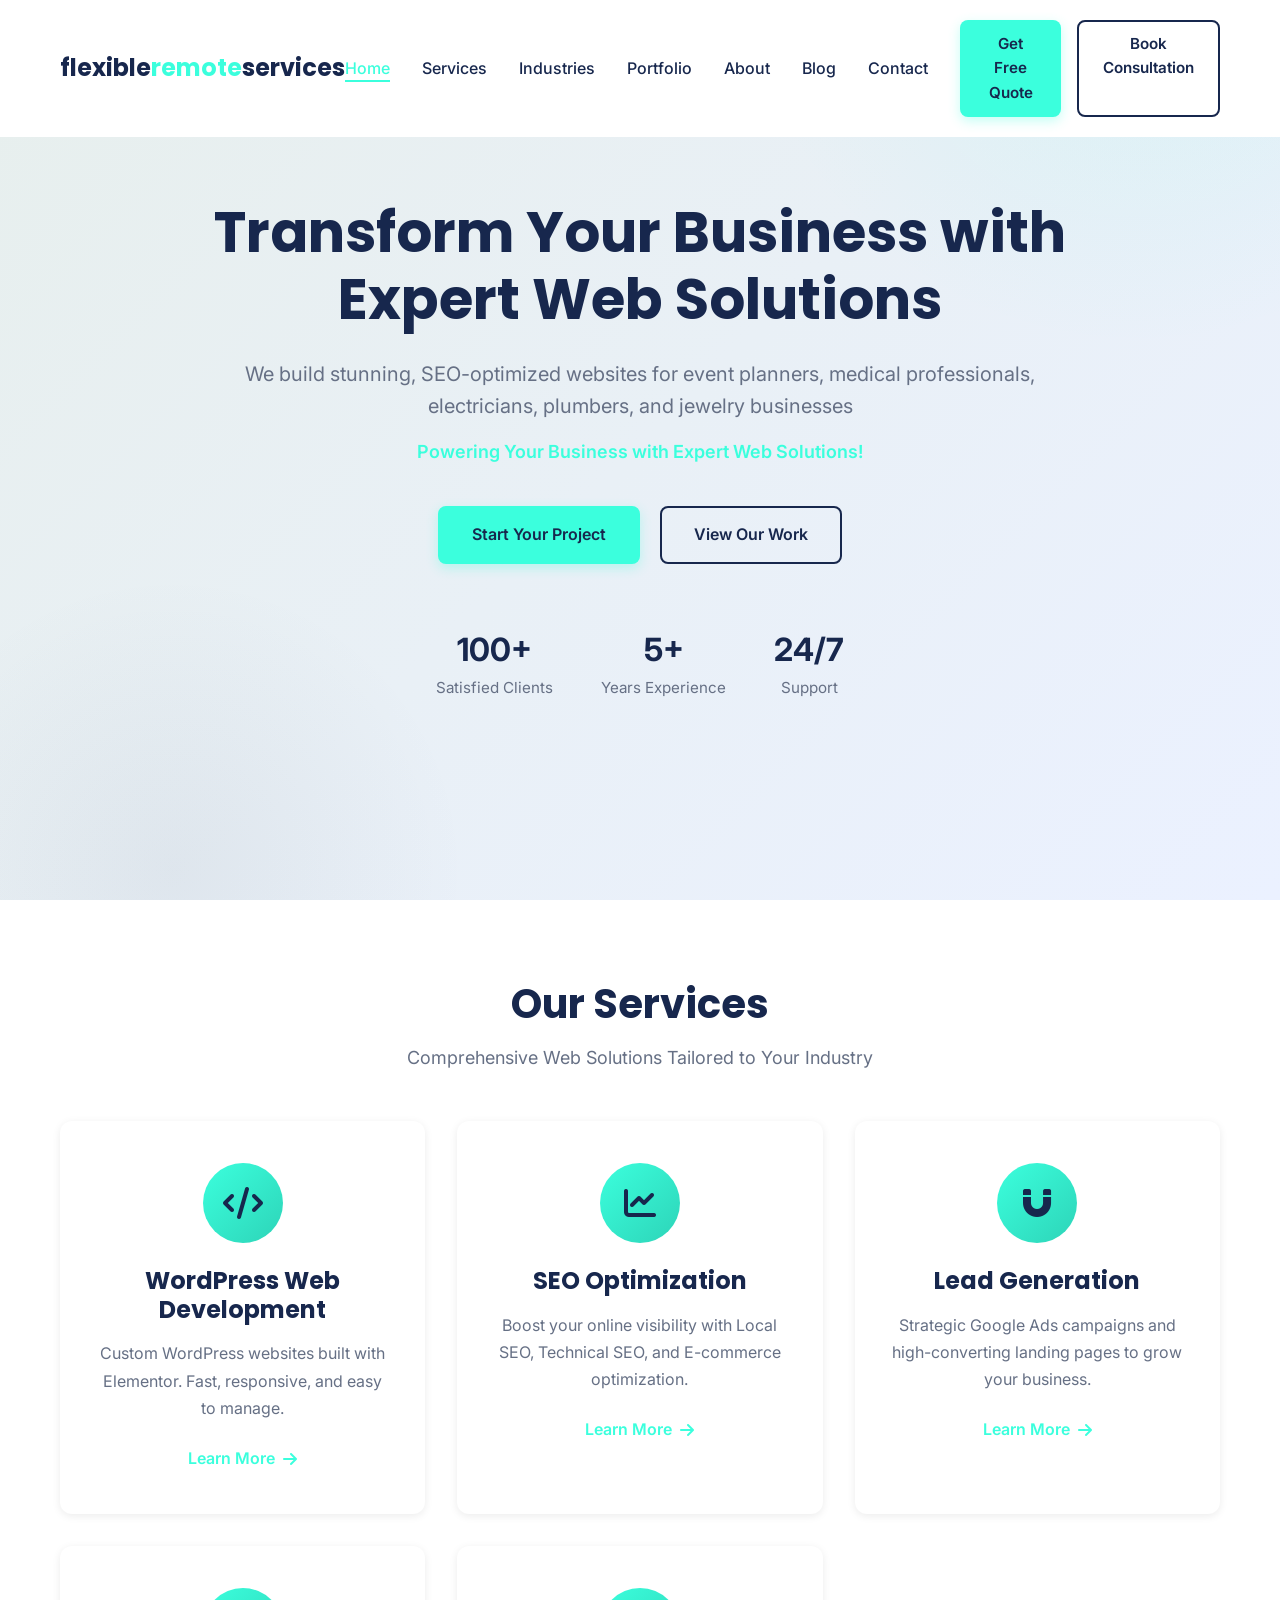
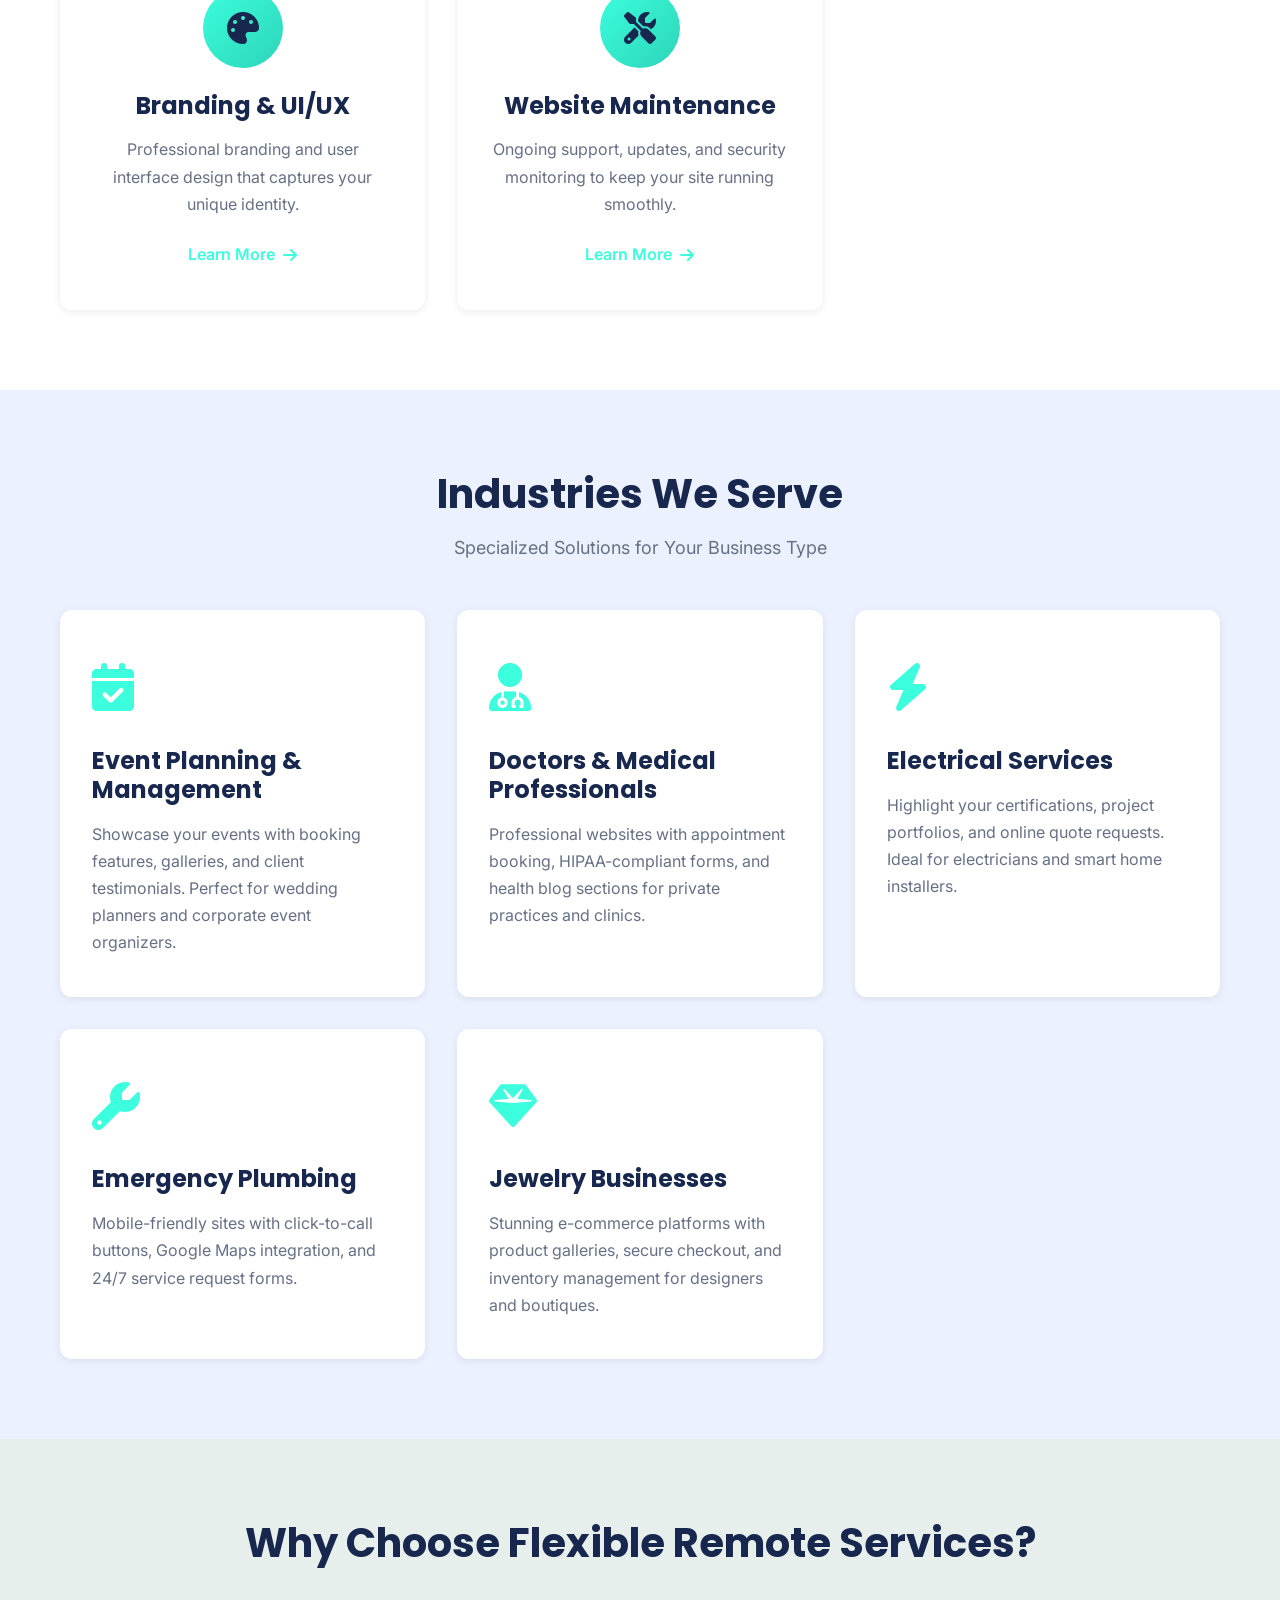
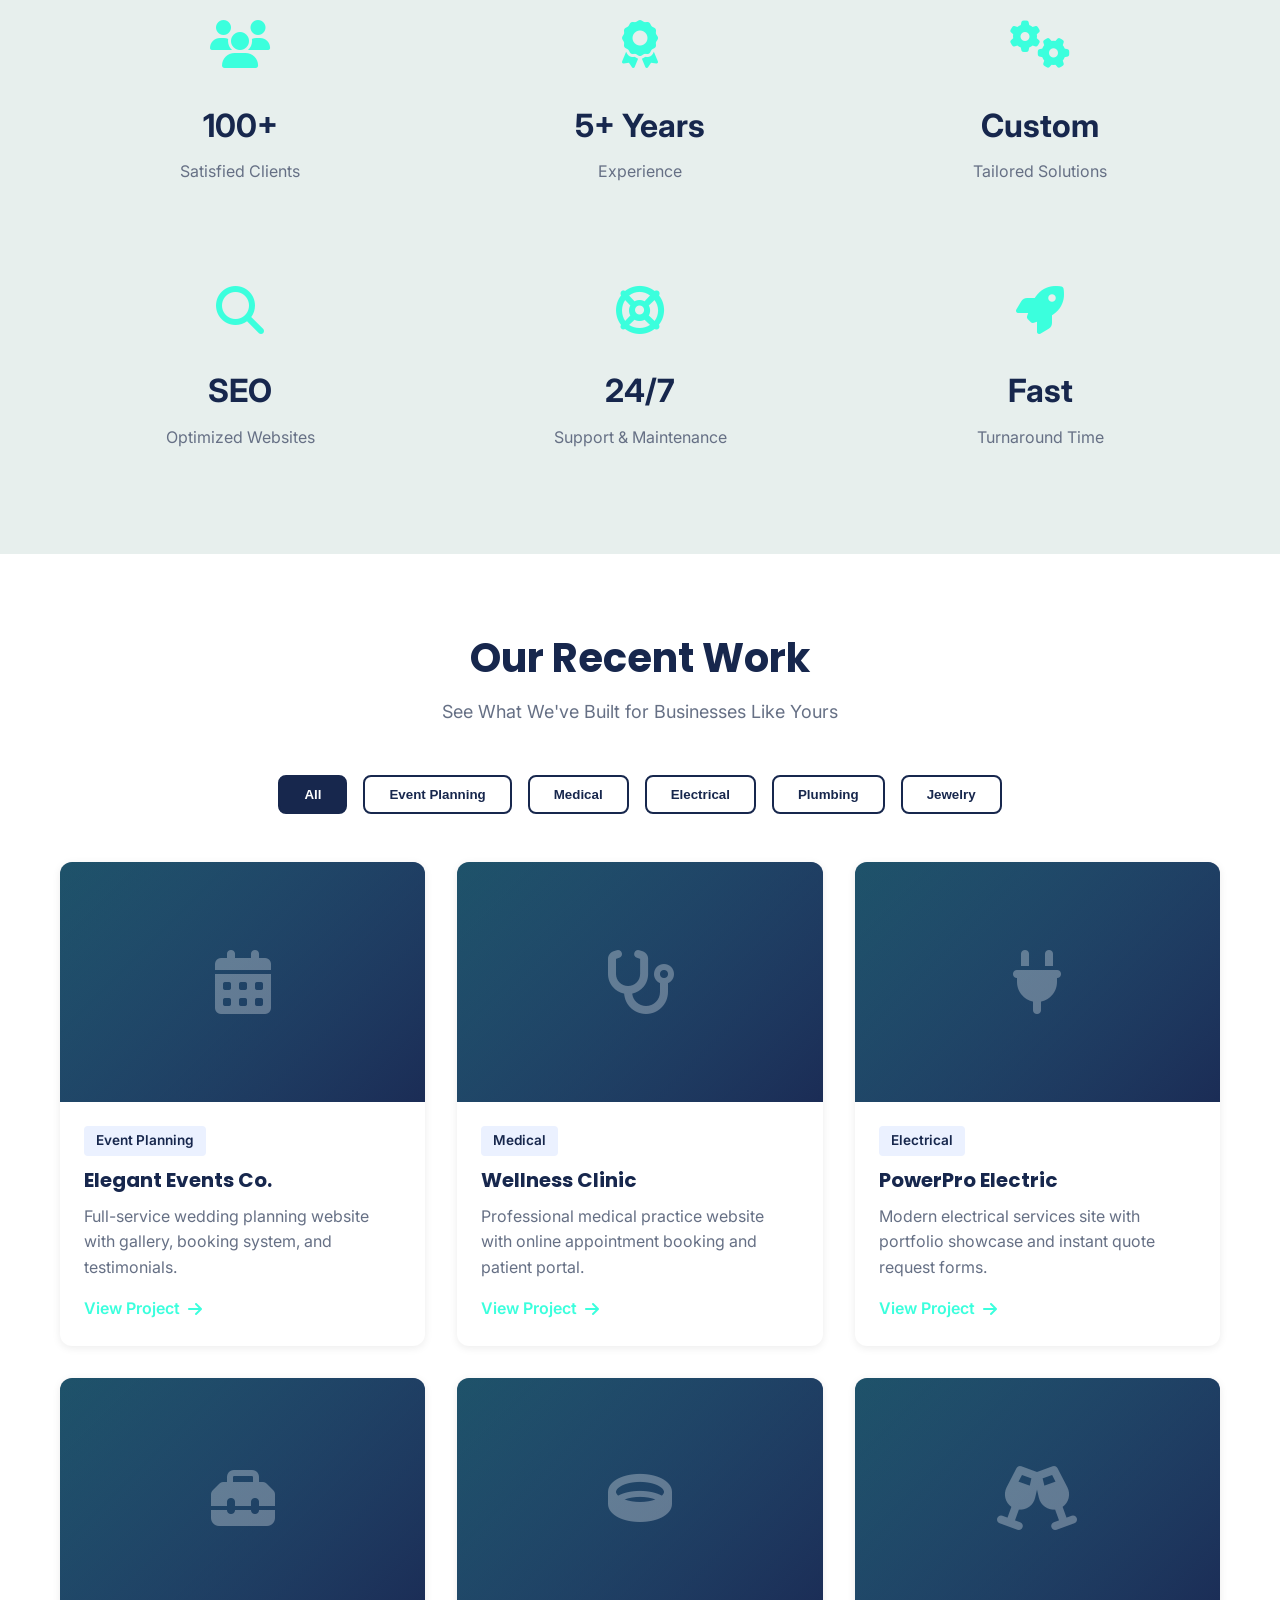
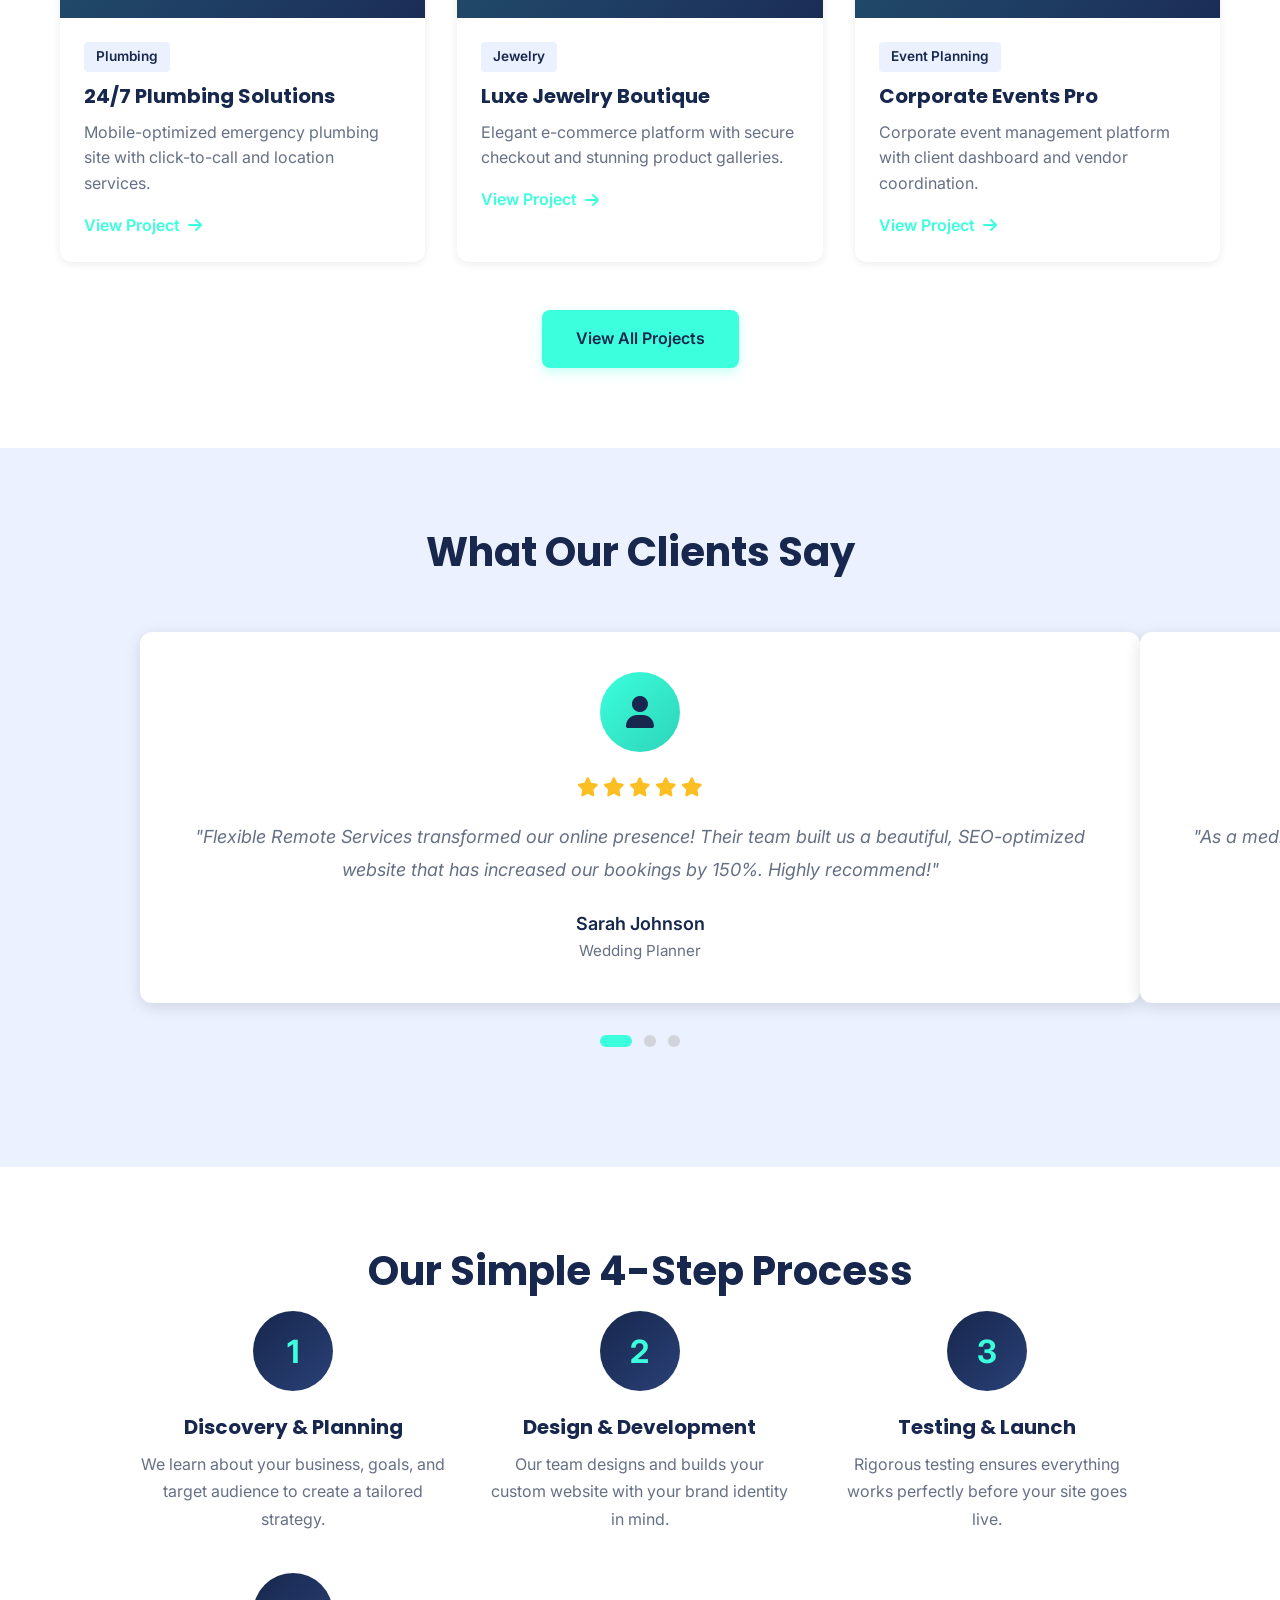
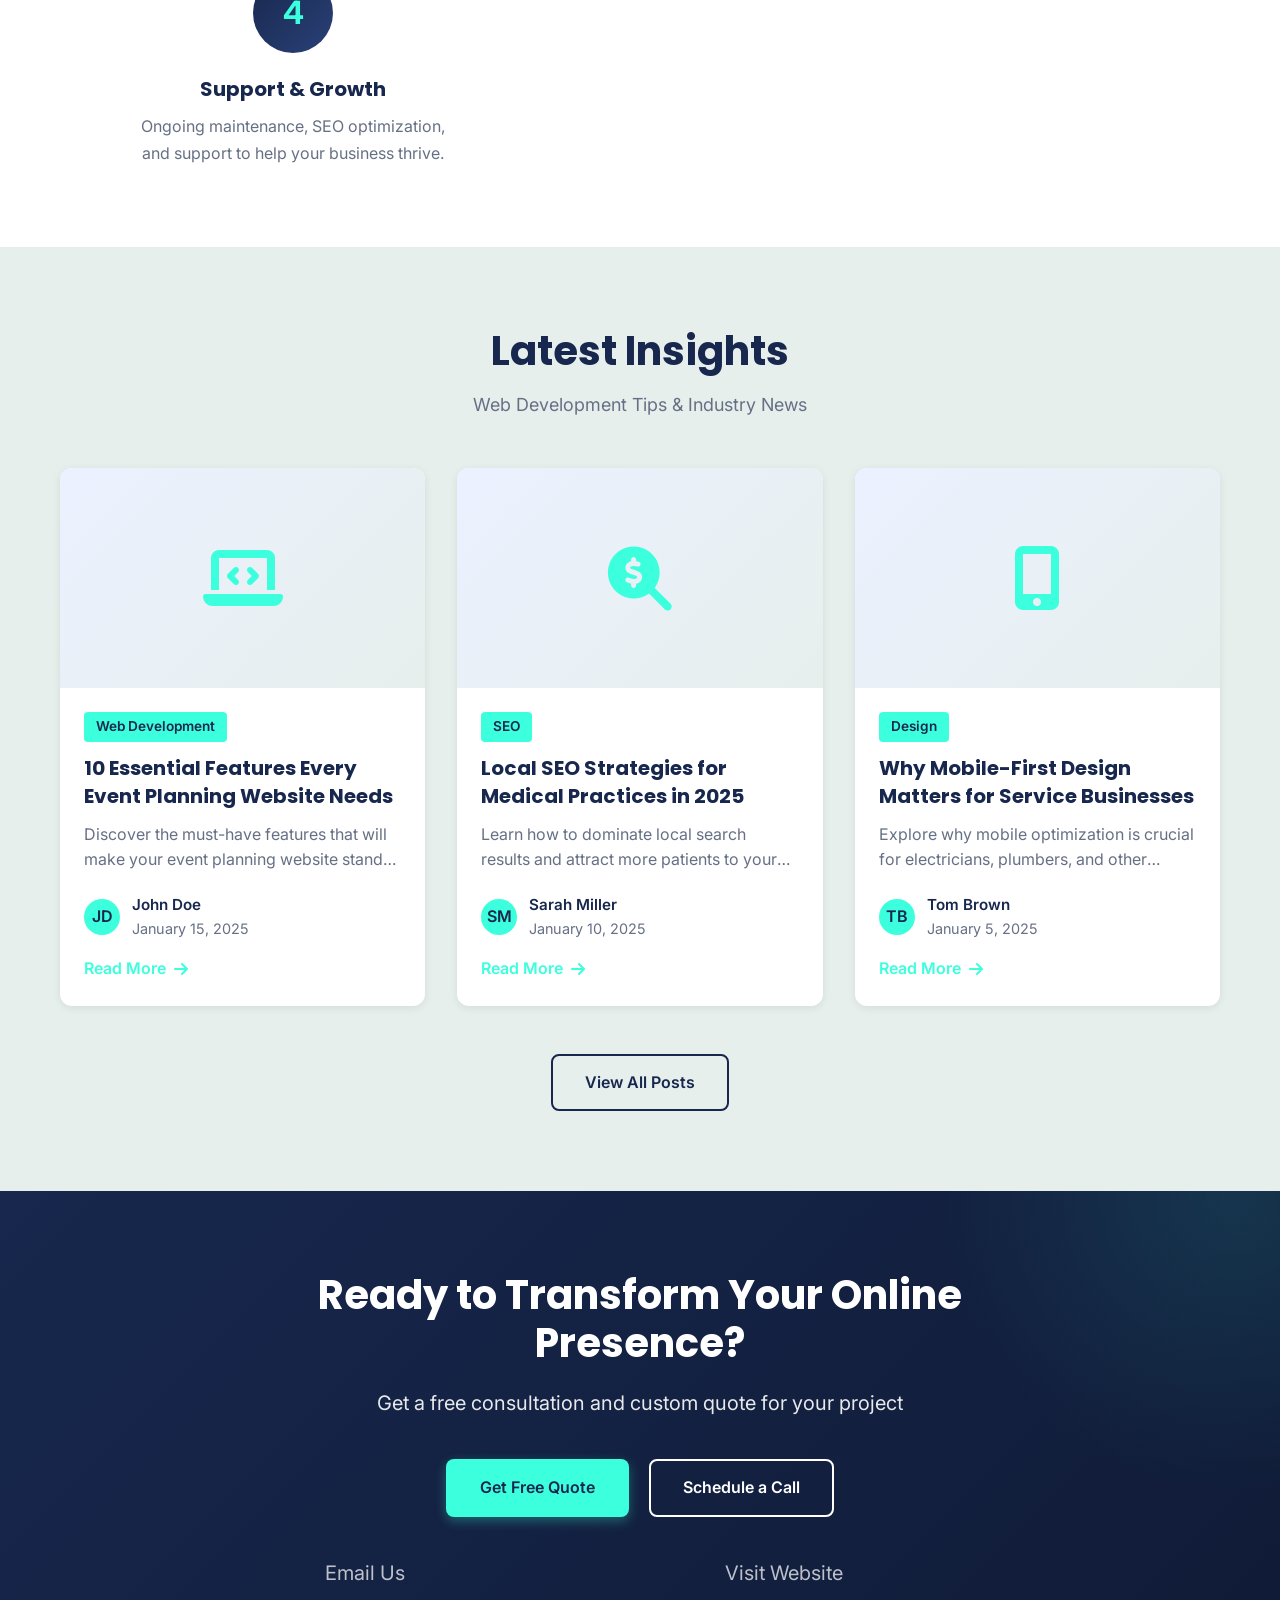
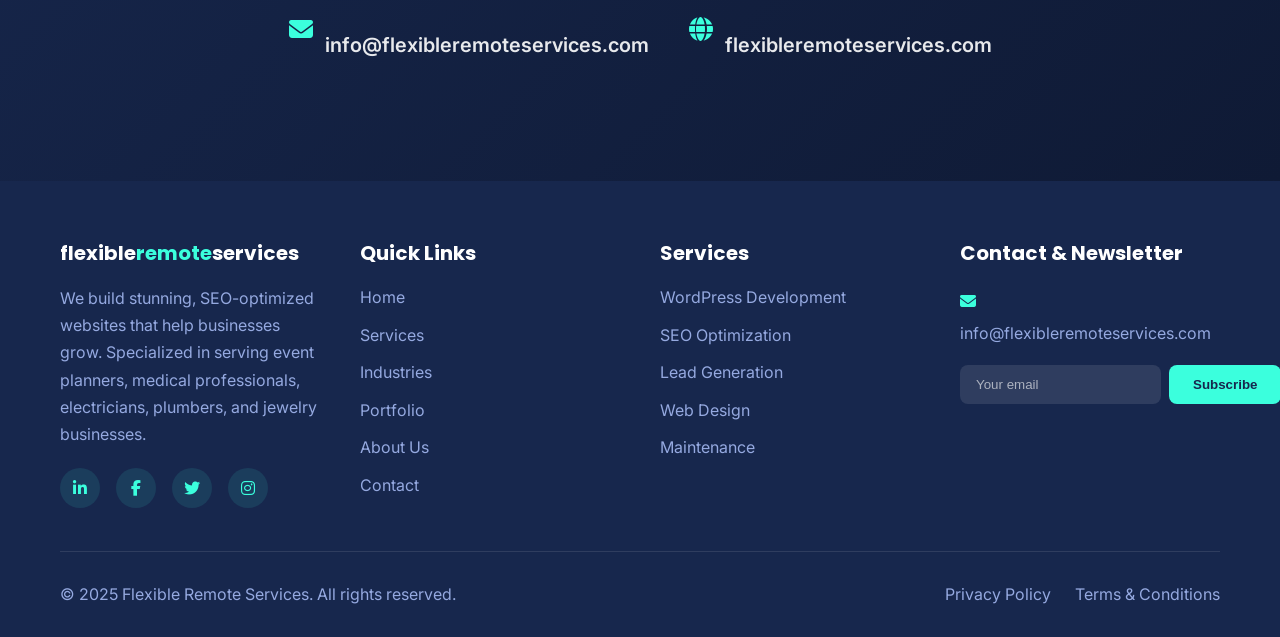
==== commit 92a2a6c5: "Create comprehensive services page and restructure assets Major Updates: - Separated CSS into assets" ====
--- a/index.html
+++ b/index.html
@@ -13,1321 +13,8 @@
     <!-- Google Fonts -->
     <link href="https://fonts.googleapis.com/css2?family=Inter:wght@300;400;500;600;700;800&family=Poppins:wght@400;500;600;700;800&display=swap" rel="stylesheet">
 
-    <style>
-        /* ========================================
-           CSS VARIABLES
-        ======================================== */
-        :root {
-            --primary-dark-blue: #17274D;
-            --accent-cyan: #3BFFDD;
-            --light-background: #E7EFED;
-            --light-blue-bg: #EBF1FF;
-            --white: #FFFFFF;
-            --text-gray: #667085;
-            --dark-text: #101828;
-            --transition: 0.3s ease;
-            --shadow-sm: 0 2px 8px rgba(0, 0, 0, 0.08);
-            --shadow-md: 0 4px 16px rgba(0, 0, 0, 0.12);
-            --shadow-lg: 0 8px 32px rgba(0, 0, 0, 0.16);
-        }
-
-        /* ========================================
-           GLOBAL RESET & BASE STYLES
-        ======================================== */
-        * {
-            margin: 0;
-            padding: 0;
-            box-sizing: border-box;
-        }
-
-        html {
-            scroll-behavior: smooth;
-        }
-
-        body {
-            font-family: 'Inter', sans-serif;
-            color: var(--dark-text);
-            line-height: 1.6;
-            overflow-x: hidden;
-        }
-
-        h1, h2, h3, h4, h5, h6 {
-            font-family: 'Poppins', sans-serif;
-            font-weight: 700;
-            line-height: 1.2;
-            color: var(--primary-dark-blue);
-        }
-
-        img {
-            max-width: 100%;
-            height: auto;
-            display: block;
-        }
-
-        a {
-            text-decoration: none;
-            color: inherit;
-            transition: var(--transition);
-        }
-
-        /* ========================================
-           UTILITY CLASSES
-        ======================================== */
-        .container {
-            max-width: 1200px;
-            margin: 0 auto;
-            padding: 0 20px;
-        }
-
-        .section {
-            padding: 80px 0;
-        }
-
-        .section-title {
-            font-size: 2.5rem;
-            text-align: center;
-            margin-bottom: 16px;
-            color: var(--primary-dark-blue);
-        }
-
-        .section-subtitle {
-            font-size: 1.125rem;
-            text-align: center;
-            color: var(--text-gray);
-            margin-bottom: 48px;
-            max-width: 700px;
-            margin-left: auto;
-            margin-right: auto;
-        }
-
-        .btn {
-            display: inline-block;
-            padding: 14px 32px;
-            border-radius: 8px;
-            font-weight: 600;
-            font-size: 1rem;
-            cursor: pointer;
-            transition: var(--transition);
-            border: 2px solid transparent;
-            text-align: center;
-        }
-
-        .btn-primary {
-            background: var(--accent-cyan);
-            color: var(--primary-dark-blue);
-            box-shadow: 0 4px 12px rgba(59, 255, 221, 0.3);
-        }
-
-        .btn-primary:hover {
-            background: #32e6c9;
-            transform: translateY(-2px);
-            box-shadow: 0 6px 20px rgba(59, 255, 221, 0.4);
-        }
-
-        .btn-outline {
-            background: transparent;
-            color: var(--primary-dark-blue);
-            border: 2px solid var(--primary-dark-blue);
-        }
-
-        .btn-outline:hover {
-            background: var(--primary-dark-blue);
-            color: var(--white);
-        }
-
-        .btn-outline-white {
-            background: transparent;
-            color: var(--white);
-            border: 2px solid var(--white);
-        }
-
-        .btn-outline-white:hover {
-            background: var(--white);
-            color: var(--primary-dark-blue);
-        }
-
-        /* Fade-in animations */
-        .fade-in {
-            opacity: 0;
-            transform: translateY(30px);
-            transition: opacity 0.6s ease, transform 0.6s ease;
-        }
-
-        .fade-in.visible {
-            opacity: 1;
-            transform: translateY(0);
-        }
-
-        /* ========================================
-           NAVIGATION HEADER
-        ======================================== */
-        .header {
-            position: fixed;
-            top: 0;
-            left: 0;
-            right: 0;
-            background: var(--white);
-            z-index: 1000;
-            transition: var(--transition);
-        }
-
-        .header.scrolled {
-            box-shadow: var(--shadow-md);
-        }
-
-        .nav-container {
-            display: flex;
-            justify-content: space-between;
-            align-items: center;
-            padding: 20px;
-            max-width: 1200px;
-            margin: 0 auto;
-        }
-
-        .logo {
-            font-size: 1.5rem;
-            font-weight: 700;
-            color: var(--primary-dark-blue);
-            font-family: 'Poppins', sans-serif;
-        }
-
-        .logo span {
-            color: var(--accent-cyan);
-        }
-
-        .nav-menu {
-            display: flex;
-            list-style: none;
-            align-items: center;
-            gap: 32px;
-        }
-
-        .nav-link {
-            color: var(--primary-dark-blue);
-            font-weight: 500;
-            position: relative;
-        }
-
-        .nav-link::after {
-            content: '';
-            position: absolute;
-            bottom: -4px;
-            left: 0;
-            width: 0;
-            height: 2px;
-            background: var(--accent-cyan);
-            transition: var(--transition);
-        }
-
-        .nav-link:hover::after {
-            width: 100%;
-        }
-
-        .nav-cta {
-            display: flex;
-            gap: 16px;
-        }
-
-        .nav-cta .btn {
-            padding: 10px 24px;
-            font-size: 0.95rem;
-        }
-
-        .hamburger {
-            display: none;
-            flex-direction: column;
-            cursor: pointer;
-            gap: 5px;
-        }
-
-        .hamburger span {
-            width: 25px;
-            height: 3px;
-            background: var(--primary-dark-blue);
-            transition: var(--transition);
-        }
-
-        .hamburger.active span:nth-child(1) {
-            transform: rotate(45deg) translate(8px, 8px);
-        }
-
-        .hamburger.active span:nth-child(2) {
-            opacity: 0;
-        }
-
-        .hamburger.active span:nth-child(3) {
-            transform: rotate(-45deg) translate(7px, -7px);
-        }
-
-        /* ========================================
-           HERO SECTION
-        ======================================== */
-        .hero {
-            min-height: 100vh;
-            display: flex;
-            align-items: center;
-            background: linear-gradient(135deg, var(--light-background) 0%, var(--light-blue-bg) 100%);
-            position: relative;
-            overflow: hidden;
-            padding-top: 80px;
-        }
-
-        .hero::before {
-            content: '';
-            position: absolute;
-            top: -50%;
-            right: -20%;
-            width: 800px;
-            height: 800px;
-            background: radial-gradient(circle, rgba(59, 255, 221, 0.1) 0%, transparent 70%);
-            animation: float 6s ease-in-out infinite;
-        }
-
-        .hero::after {
-            content: '';
-            position: absolute;
-            bottom: -30%;
-            left: -10%;
-            width: 600px;
-            height: 600px;
-            background: radial-gradient(circle, rgba(23, 39, 77, 0.05) 0%, transparent 70%);
-            animation: float 8s ease-in-out infinite reverse;
-        }
-
-        @keyframes float {
-            0%, 100% { transform: translateY(0px); }
-            50% { transform: translateY(-30px); }
-        }
-
-        .hero-content {
-            position: relative;
-            z-index: 1;
-            text-align: center;
-            max-width: 900px;
-            margin: 0 auto;
-        }
-
-        .hero h1 {
-            font-size: 3.5rem;
-            margin-bottom: 24px;
-            color: var(--primary-dark-blue);
-            animation: slideDown 0.8s ease;
-        }
-
-        @keyframes slideDown {
-            from {
-                opacity: 0;
-                transform: translateY(-50px);
-            }
-            to {
-                opacity: 1;
-                transform: translateY(0);
-            }
-        }
-
-        .hero-subheadline {
-            font-size: 1.25rem;
-            color: var(--text-gray);
-            margin-bottom: 16px;
-            animation: slideDown 1s ease;
-        }
-
-        .hero-tagline {
-            font-size: 1.125rem;
-            color: var(--accent-cyan);
-            font-weight: 600;
-            margin-bottom: 40px;
-            animation: slideDown 1.2s ease;
-        }
-
-        .hero-cta {
-            display: flex;
-            gap: 20px;
-            justify-content: center;
-            margin-bottom: 60px;
-            animation: slideUp 1.4s ease;
-        }
-
-        @keyframes slideUp {
-            from {
-                opacity: 0;
-                transform: translateY(50px);
-            }
-            to {
-                opacity: 1;
-                transform: translateY(0);
-            }
-        }
-
-        .trust-indicators {
-            display: flex;
-            justify-content: center;
-            gap: 48px;
-            flex-wrap: wrap;
-            animation: slideUp 1.6s ease;
-        }
-
-        .trust-item {
-            text-align: center;
-        }
-
-        .trust-item-number {
-            font-size: 2rem;
-            font-weight: 700;
-            color: var(--primary-dark-blue);
-            display: block;
-        }
-
-        .trust-item-text {
-            font-size: 0.95rem;
-            color: var(--text-gray);
-        }
-
-        /* ========================================
-           SERVICES SECTION
-        ======================================== */
-        .services {
-            background: var(--white);
-        }
-
-        .services-grid {
-            display: grid;
-            grid-template-columns: repeat(auto-fit, minmax(300px, 1fr));
-            gap: 32px;
-        }
-
-        .service-card {
-            background: var(--white);
-            padding: 40px 32px;
-            border-radius: 12px;
-            box-shadow: var(--shadow-sm);
-            transition: var(--transition);
-            border: 2px solid transparent;
-            text-align: center;
-        }
-
-        .service-card:hover {
-            transform: translateY(-8px);
-            box-shadow: var(--shadow-lg);
-            border-color: var(--accent-cyan);
-        }
-
-        .service-icon {
-            width: 80px;
-            height: 80px;
-            background: linear-gradient(135deg, var(--accent-cyan) 0%, #2dd4b8 100%);
-            border-radius: 50%;
-            display: flex;
-            align-items: center;
-            justify-content: center;
-            margin: 0 auto 24px;
-            font-size: 2rem;
-            color: var(--primary-dark-blue);
-        }
-
-        .service-card h3 {
-            font-size: 1.5rem;
-            margin-bottom: 16px;
-        }
-
-        .service-card p {
-            color: var(--text-gray);
-            margin-bottom: 24px;
-            line-height: 1.7;
-        }
-
-        .service-card .learn-more {
-            color: var(--accent-cyan);
-            font-weight: 600;
-            display: inline-flex;
-            align-items: center;
-            gap: 8px;
-        }
-
-        .service-card .learn-more:hover {
-            gap: 12px;
-        }
-
-        /* ========================================
-           INDUSTRIES SECTION
-        ======================================== */
-        .industries {
-            background: var(--light-blue-bg);
-        }
-
-        .industries-grid {
-            display: grid;
-            grid-template-columns: repeat(auto-fit, minmax(320px, 1fr));
-            gap: 32px;
-        }
-
-        .industry-card {
-            background: var(--white);
-            padding: 40px 32px;
-            border-radius: 12px;
-            box-shadow: var(--shadow-sm);
-            transition: var(--transition);
-        }
-
-        .industry-card:hover {
-            transform: scale(1.05);
-            box-shadow: 0 8px 32px rgba(59, 255, 221, 0.3);
-        }
-
-        .industry-icon {
-            font-size: 3rem;
-            color: var(--accent-cyan);
-            margin-bottom: 20px;
-        }
-
-        .industry-card h3 {
-            font-size: 1.5rem;
-            margin-bottom: 16px;
-        }
-
-        .industry-card p {
-            color: var(--text-gray);
-            line-height: 1.7;
-        }
-
-        /* ========================================
-           WHY CHOOSE US SECTION
-        ======================================== */
-        .why-choose-us {
-            background: var(--light-background);
-        }
-
-        .features-grid {
-            display: grid;
-            grid-template-columns: repeat(auto-fit, minmax(300px, 1fr));
-            gap: 40px;
-        }
-
-        .feature-item {
-            text-align: center;
-            padding: 24px;
-        }
-
-        .feature-icon {
-            font-size: 3rem;
-            color: var(--accent-cyan);
-            margin-bottom: 16px;
-        }
-
-        .feature-title {
-            font-size: 2rem;
-            font-weight: 700;
-            color: var(--primary-dark-blue);
-            margin-bottom: 8px;
-        }
-
-        .feature-description {
-            color: var(--text-gray);
-            font-size: 1rem;
-        }
-
-        /* ========================================
-           PORTFOLIO SECTION
-        ======================================== */
-        .portfolio {
-            background: var(--white);
-        }
-
-        .portfolio-filters {
-            display: flex;
-            justify-content: center;
-            gap: 16px;
-            margin-bottom: 48px;
-            flex-wrap: wrap;
-        }
-
-        .filter-btn {
-            padding: 10px 24px;
-            background: var(--white);
-            border: 2px solid var(--primary-dark-blue);
-            border-radius: 8px;
-            color: var(--primary-dark-blue);
-            font-weight: 600;
-            cursor: pointer;
-            transition: var(--transition);
-        }
-
-        .filter-btn:hover,
-        .filter-btn.active {
-            background: var(--primary-dark-blue);
-            color: var(--white);
-        }
-
-        .portfolio-grid {
-            display: grid;
-            grid-template-columns: repeat(auto-fit, minmax(320px, 1fr));
-            gap: 32px;
-            margin-bottom: 48px;
-        }
-
-        .portfolio-card {
-            background: var(--white);
-            border-radius: 12px;
-            overflow: hidden;
-            box-shadow: var(--shadow-sm);
-            transition: var(--transition);
-        }
-
-        .portfolio-card:hover {
-            transform: translateY(-8px);
-            box-shadow: var(--shadow-lg);
-        }
-
-        .portfolio-image {
-            position: relative;
-            height: 240px;
-            background: linear-gradient(135deg, var(--primary-dark-blue) 0%, #2a4177 100%);
-            display: flex;
-            align-items: center;
-            justify-content: center;
-            overflow: hidden;
-        }
-
-        .portfolio-image::before {
-            content: '';
-            position: absolute;
-            top: 0;
-            left: 0;
-            right: 0;
-            bottom: 0;
-            background: linear-gradient(135deg, rgba(59, 255, 221, 0.2) 0%, rgba(23, 39, 77, 0.8) 100%);
-        }
-
-        .portfolio-image i {
-            font-size: 4rem;
-            color: rgba(255, 255, 255, 0.3);
-            position: relative;
-            z-index: 1;
-        }
-
-        .portfolio-content {
-            padding: 24px;
-        }
-
-        .portfolio-tag {
-            display: inline-block;
-            padding: 4px 12px;
-            background: var(--light-blue-bg);
-            color: var(--primary-dark-blue);
-            border-radius: 4px;
-            font-size: 0.85rem;
-            font-weight: 600;
-            margin-bottom: 12px;
-        }
-
-        .portfolio-card h3 {
-            font-size: 1.25rem;
-            margin-bottom: 12px;
-        }
-
-        .portfolio-card p {
-            color: var(--text-gray);
-            margin-bottom: 16px;
-            line-height: 1.6;
-        }
-
-        .portfolio-card .view-project {
-            color: var(--accent-cyan);
-            font-weight: 600;
-            display: inline-flex;
-            align-items: center;
-            gap: 8px;
-        }
-
-        .portfolio-card .view-project:hover {
-            gap: 12px;
-        }
-
-        .portfolio-cta {
-            text-align: center;
-        }
-
-        /* ========================================
-           TESTIMONIALS SECTION
-        ======================================== */
-        .testimonials {
-            background: var(--light-blue-bg);
-        }
-
-        .testimonials-slider {
-            position: relative;
-            max-width: 1000px;
-            margin: 0 auto;
-            padding: 40px 0;
-        }
-
-        .testimonial-track {
-            display: flex;
-            transition: transform 0.5s ease;
-        }
-
-        .testimonial-card {
-            min-width: 100%;
-            padding: 40px;
-            background: var(--white);
-            border-radius: 12px;
-            box-shadow: var(--shadow-md);
-            text-align: center;
-        }
-
-        .testimonial-avatar {
-            width: 80px;
-            height: 80px;
-            border-radius: 50%;
-            background: linear-gradient(135deg, var(--accent-cyan) 0%, #2dd4b8 100%);
-            display: flex;
-            align-items: center;
-            justify-content: center;
-            margin: 0 auto 24px;
-            font-size: 2rem;
-            color: var(--primary-dark-blue);
-        }
-
-        .testimonial-rating {
-            margin-bottom: 20px;
-        }
-
-        .testimonial-rating i {
-            color: #fbbf24;
-            font-size: 1.2rem;
-        }
-
-        .testimonial-text {
-            font-size: 1.125rem;
-            color: var(--text-gray);
-            line-height: 1.8;
-            margin-bottom: 24px;
-            font-style: italic;
-        }
-
-        .testimonial-author {
-            font-weight: 600;
-            color: var(--primary-dark-blue);
-            font-size: 1.125rem;
-        }
-
-        .testimonial-business {
-            color: var(--text-gray);
-            font-size: 0.95rem;
-        }
-
-        .testimonial-dots {
-            display: flex;
-            justify-content: center;
-            gap: 12px;
-            margin-top: 32px;
-        }
-
-        .dot {
-            width: 12px;
-            height: 12px;
-            border-radius: 50%;
-            background: #d1d5db;
-            cursor: pointer;
-            transition: var(--transition);
-        }
-
-        .dot.active {
-            background: var(--accent-cyan);
-            width: 32px;
-            border-radius: 6px;
-        }
-
-        /* ========================================
-           PROCESS SECTION
-        ======================================== */
-        .process {
-            background: var(--white);
-        }
-
-        .process-timeline {
-            display: grid;
-            grid-template-columns: repeat(auto-fit, minmax(250px, 1fr));
-            gap: 40px;
-            position: relative;
-            max-width: 1000px;
-            margin: 0 auto;
-        }
-
-        .process-step {
-            text-align: center;
-            position: relative;
-        }
-
-        .step-number {
-            width: 80px;
-            height: 80px;
-            background: linear-gradient(135deg, var(--primary-dark-blue) 0%, #2a4177 100%);
-            border-radius: 50%;
-            display: flex;
-            align-items: center;
-            justify-content: center;
-            margin: 0 auto 24px;
-            font-size: 2rem;
-            font-weight: 700;
-            color: var(--accent-cyan);
-            position: relative;
-            z-index: 2;
-        }
-
-        .process-step h3 {
-            font-size: 1.25rem;
-            margin-bottom: 12px;
-        }
-
-        .process-step p {
-            color: var(--text-gray);
-            line-height: 1.7;
-        }
-
-        /* ========================================
-           BLOG SECTION
-        ======================================== */
-        .blog {
-            background: var(--light-background);
-        }
-
-        .blog-grid {
-            display: grid;
-            grid-template-columns: repeat(auto-fit, minmax(320px, 1fr));
-            gap: 32px;
-            margin-bottom: 48px;
-        }
-
-        .blog-card {
-            background: var(--white);
-            border-radius: 12px;
-            overflow: hidden;
-            box-shadow: var(--shadow-sm);
-            transition: var(--transition);
-        }
-
-        .blog-card:hover {
-            transform: translateY(-8px);
-            box-shadow: var(--shadow-lg);
-        }
-
-        .blog-image {
-            height: 220px;
-            background: linear-gradient(135deg, var(--light-blue-bg) 0%, var(--light-background) 100%);
-            display: flex;
-            align-items: center;
-            justify-content: center;
-        }
-
-        .blog-image i {
-            font-size: 4rem;
-            color: var(--accent-cyan);
-        }
-
-        .blog-content {
-            padding: 24px;
-        }
-
-        .blog-category {
-            display: inline-block;
-            padding: 4px 12px;
-            background: var(--accent-cyan);
-            color: var(--primary-dark-blue);
-            border-radius: 4px;
-            font-size: 0.85rem;
-            font-weight: 600;
-            margin-bottom: 12px;
-        }
-
-        .blog-card h3 {
-            font-size: 1.25rem;
-            margin-bottom: 12px;
-            line-height: 1.4;
-        }
-
-        .blog-excerpt {
-            color: var(--text-gray);
-            margin-bottom: 20px;
-            line-height: 1.6;
-            display: -webkit-box;
-            -webkit-line-clamp: 2;
-            -webkit-box-orient: vertical;
-            overflow: hidden;
-        }
-
-        .blog-meta {
-            display: flex;
-            align-items: center;
-            gap: 12px;
-            margin-bottom: 16px;
-        }
-
-        .author-avatar {
-            width: 36px;
-            height: 36px;
-            border-radius: 50%;
-            background: var(--accent-cyan);
-            display: flex;
-            align-items: center;
-            justify-content: center;
-            color: var(--primary-dark-blue);
-            font-weight: 600;
-        }
-
-        .blog-author {
-            font-weight: 600;
-            color: var(--primary-dark-blue);
-            font-size: 0.95rem;
-        }
-
-        .blog-date {
-            color: var(--text-gray);
-            font-size: 0.9rem;
-        }
-
-        .blog-card .read-more {
-            color: var(--accent-cyan);
-            font-weight: 600;
-            display: inline-flex;
-            align-items: center;
-            gap: 8px;
-        }
-
-        .blog-card .read-more:hover {
-            gap: 12px;
-        }
-
-        .blog-cta {
-            text-align: center;
-        }
-
-        /* ========================================
-           CTA SECTION
-        ======================================== */
-        .cta-section {
-            background: linear-gradient(135deg, var(--primary-dark-blue) 0%, #0f1a35 100%);
-            color: var(--white);
-            text-align: center;
-            position: relative;
-            overflow: hidden;
-        }
-
-        .cta-section::before {
-            content: '';
-            position: absolute;
-            top: -50%;
-            right: -20%;
-            width: 600px;
-            height: 600px;
-            background: radial-gradient(circle, rgba(59, 255, 221, 0.1) 0%, transparent 70%);
-        }
-
-        .cta-content {
-            position: relative;
-            z-index: 1;
-            max-width: 800px;
-            margin: 0 auto;
-        }
-
-        .cta-section h2 {
-            color: var(--white);
-            font-size: 2.5rem;
-            margin-bottom: 20px;
-        }
-
-        .cta-section p {
-            font-size: 1.25rem;
-            margin-bottom: 40px;
-            color: rgba(255, 255, 255, 0.9);
-        }
-
-        .cta-buttons {
-            display: flex;
-            gap: 20px;
-            justify-content: center;
-            margin-bottom: 40px;
-        }
-
-        .cta-contact {
-            display: flex;
-            justify-content: center;
-            gap: 40px;
-            flex-wrap: wrap;
-        }
-
-        .cta-contact-item {
-            display: flex;
-            align-items: center;
-            gap: 12px;
-        }
-
-        .cta-contact-item i {
-            font-size: 1.5rem;
-            color: var(--accent-cyan);
-        }
-
-        .cta-contact-text {
-            text-align: left;
-        }
-
-        .cta-contact-label {
-            font-size: 0.9rem;
-            opacity: 0.8;
-        }
-
-        .cta-contact-value {
-            font-weight: 600;
-            font-size: 1.1rem;
-        }
-
-        /* ========================================
-           FOOTER
-        ======================================== */
-        .footer {
-            background: var(--primary-dark-blue);
-            color: var(--white);
-            padding: 60px 0 30px;
-        }
-
-        .footer-content {
-            display: grid;
-            grid-template-columns: repeat(auto-fit, minmax(250px, 1fr));
-            gap: 40px;
-            margin-bottom: 40px;
-        }
-
-        .footer-column h3 {
-            color: var(--white);
-            font-size: 1.25rem;
-            margin-bottom: 20px;
-        }
-
-        .footer-description {
-            color: #95a9e0;
-            line-height: 1.7;
-            margin-bottom: 20px;
-        }
-
-        .social-links {
-            display: flex;
-            gap: 16px;
-        }
-
-        .social-link {
-            width: 40px;
-            height: 40px;
-            border-radius: 50%;
-            background: rgba(59, 255, 221, 0.1);
-            display: flex;
-            align-items: center;
-            justify-content: center;
-            color: var(--accent-cyan);
-            transition: var(--transition);
-        }
-
-        .social-link:hover {
-            background: var(--accent-cyan);
-            color: var(--primary-dark-blue);
-            transform: translateY(-3px);
-        }
-
-        .footer-links {
-            list-style: none;
-        }
-
-        .footer-links li {
-            margin-bottom: 12px;
-        }
-
-        .footer-links a {
-            color: #95a9e0;
-            transition: var(--transition);
-        }
-
-        .footer-links a:hover {
-            color: var(--accent-cyan);
-            padding-left: 5px;
-        }
-
-        .newsletter-form {
-            display: flex;
-            gap: 8px;
-            margin-top: 16px;
-        }
-
-        .newsletter-input {
-            flex: 1;
-            padding: 12px 16px;
-            border-radius: 8px;
-            border: none;
-            background: rgba(255, 255, 255, 0.1);
-            color: var(--white);
-            outline: none;
-        }
-
-        .newsletter-input::placeholder {
-            color: rgba(255, 255, 255, 0.6);
-        }
-
-        .newsletter-btn {
-            padding: 12px 24px;
-            background: var(--accent-cyan);
-            color: var(--primary-dark-blue);
-            border: none;
-            border-radius: 8px;
-            font-weight: 600;
-            cursor: pointer;
-            transition: var(--transition);
-        }
-
-        .newsletter-btn:hover {
-            background: #32e6c9;
-        }
-
-        .footer-contact-info {
-            color: #95a9e0;
-            line-height: 2;
-        }
-
-        .footer-contact-info i {
-            color: var(--accent-cyan);
-            margin-right: 8px;
-        }
-
-        .footer-bottom {
-            border-top: 1px solid rgba(255, 255, 255, 0.1);
-            padding-top: 30px;
-            text-align: center;
-            color: #95a9e0;
-        }
-
-        .footer-bottom-content {
-            display: flex;
-            justify-content: space-between;
-            align-items: center;
-            flex-wrap: wrap;
-            gap: 20px;
-        }
-
-        .footer-legal {
-            display: flex;
-            gap: 24px;
-        }
-
-        .footer-legal a {
-            color: #95a9e0;
-        }
-
-        .footer-legal a:hover {
-            color: var(--accent-cyan);
-        }
-
-        /* ========================================
-           SCROLL TO TOP BUTTON
-        ======================================== */
-        .scroll-to-top {
-            position: fixed;
-            bottom: 30px;
-            right: 30px;
-            width: 50px;
-            height: 50px;
-            background: var(--accent-cyan);
-            color: var(--primary-dark-blue);
-            border-radius: 50%;
-            display: flex;
-            align-items: center;
-            justify-content: center;
-            font-size: 1.5rem;
-            cursor: pointer;
-            opacity: 0;
-            visibility: hidden;
-            transition: var(--transition);
-            box-shadow: var(--shadow-md);
-            z-index: 999;
-        }
-
-        .scroll-to-top.visible {
-            opacity: 1;
-            visibility: visible;
-        }
-
-        .scroll-to-top:hover {
-            background: #32e6c9;
-            transform: translateY(-5px);
-        }
-
-        /* ========================================
-           RESPONSIVE DESIGN
-        ======================================== */
-
-        @media (max-width: 768px) {
-            /* Navigation */
-            .nav-menu {
-                position: fixed;
-                top: 70px;
-                left: -100%;
-                width: 100%;
-                height: calc(100vh - 70px);
-                background: var(--white);
-                flex-direction: column;
-                padding: 40px 20px;
-                transition: var(--transition);
-                box-shadow: var(--shadow-lg);
-                gap: 24px;
-            }
-
-            .nav-menu.active {
-                left: 0;
-            }
-
-            .nav-cta {
-                flex-direction: column;
-                width: 100%;
-            }
-
-            .nav-cta .btn {
-                width: 100%;
-            }
-
-            .hamburger {
-                display: flex;
-            }
-
-            /* Hero */
-            .hero h1 {
-                font-size: 2.25rem;
-            }
-
-            .hero-subheadline {
-                font-size: 1.125rem;
-            }
-
-            .hero-cta {
-                flex-direction: column;
-            }
-
-            .hero-cta .btn {
-                width: 100%;
-            }
-
-            .trust-indicators {
-                gap: 32px;
-            }
-
-            /* Section titles */
-            .section-title {
-                font-size: 2rem;
-            }
-
-            .section-subtitle {
-                font-size: 1rem;
-            }
-
-            /* Services grid */
-            .services-grid {
-                grid-template-columns: 1fr;
-            }
-
-            /* Industries grid */
-            .industries-grid {
-                grid-template-columns: 1fr;
-            }
-
-            /* Portfolio */
-            .portfolio-filters {
-                gap: 8px;
-            }
-
-            .filter-btn {
-                padding: 8px 16px;
-                font-size: 0.9rem;
-            }
-
-            .portfolio-grid {
-                grid-template-columns: 1fr;
-            }
-
-            /* Process timeline */
-            .process-timeline {
-                grid-template-columns: 1fr;
-            }
-
-            /* Blog grid */
-            .blog-grid {
-                grid-template-columns: 1fr;
-            }
-
-            /* CTA */
-            .cta-section h2 {
-                font-size: 2rem;
-            }
-
-            .cta-section p {
-                font-size: 1.125rem;
-            }
-
-            .cta-buttons {
-                flex-direction: column;
-            }
-
-            .cta-buttons .btn {
-                width: 100%;
-            }
-
-            /* Footer */
-            .footer-content {
-                grid-template-columns: 1fr;
-            }
-
-            .footer-bottom-content {
-                flex-direction: column;
-                text-align: center;
-            }
-
-            .footer-legal {
-                flex-direction: column;
-                gap: 12px;
-            }
-        }
-
-        @media (max-width: 480px) {
-            /* Hero */
-            .hero h1 {
-                font-size: 1.875rem;
-            }
-
-            .trust-item-number {
-                font-size: 1.5rem;
-            }
-
-            .trust-item-text {
-                font-size: 0.875rem;
-            }
-
-            /* Buttons */
-            .btn {
-                padding: 12px 24px;
-                font-size: 0.95rem;
-            }
-
-            /* Service cards */
-            .service-icon {
-                width: 60px;
-                height: 60px;
-                font-size: 1.5rem;
-            }
-
-            /* Newsletter form */
-            .newsletter-form {
-                flex-direction: column;
-            }
-
-            .newsletter-btn {
-                width: 100%;
-            }
-        }
-    </style>
+    <!-- Main Stylesheet -->
+    <link rel="stylesheet" href="assets/style.css">
 </head>
 <body>
     <!-- ========================================
@@ -1338,13 +25,13 @@
             <a href="#" class="logo">flexible<span>remote</span>services</a>
 
             <ul class="nav-menu" id="navMenu">
-                <li><a href="#home" class="nav-link">Home</a></li>
-                <li><a href="#services" class="nav-link">Services</a></li>
-                <li><a href="#industries" class="nav-link">Industries</a></li>
-                <li><a href="#portfolio" class="nav-link">Portfolio</a></li>
-                <li><a href="#about" class="nav-link">About</a></li>
-                <li><a href="#blog" class="nav-link">Blog</a></li>
-                <li><a href="#contact" class="nav-link">Contact</a></li>
+                <li><a href="index.html" class="nav-link active">Home</a></li>
+                <li><a href="services.html" class="nav-link">Services</a></li>
+                <li><a href="index.html#industries" class="nav-link">Industries</a></li>
+                <li><a href="index.html#portfolio" class="nav-link">Portfolio</a></li>
+                <li><a href="index.html#about" class="nav-link">About</a></li>
+                <li><a href="index.html#blog" class="nav-link">Blog</a></li>
+                <li><a href="index.html#contact" class="nav-link">Contact</a></li>
                 <li class="nav-cta">
                     <a href="#contact" class="btn btn-primary">Get Free Quote</a>
                     <a href="#contact" class="btn btn-outline">Book Consultation</a>
@@ -1940,225 +627,6 @@
     <!-- ========================================
          JAVASCRIPT
     ======================================== -->
-    <script>
-        // ========================================
-        // NAVIGATION
-        // ========================================
-        const header = document.getElementById('header');
-        const hamburger = document.getElementById('hamburger');
-        const navMenu = document.getElementById('navMenu');
-        const navLinks = document.querySelectorAll('.nav-link');
-
-        // Sticky header on scroll
-        window.addEventListener('scroll', () => {
-            if (window.scrollY > 50) {
-                header.classList.add('scrolled');
-            } else {
-                header.classList.remove('scrolled');
-            }
-        });
-
-        // Mobile menu toggle
-        hamburger.addEventListener('click', () => {
-            hamburger.classList.toggle('active');
-            navMenu.classList.toggle('active');
-            document.body.style.overflow = navMenu.classList.contains('active') ? 'hidden' : 'auto';
-        });
-
-        // Close mobile menu when clicking on a link
-        navLinks.forEach(link => {
-            link.addEventListener('click', () => {
-                hamburger.classList.remove('active');
-                navMenu.classList.remove('active');
-                document.body.style.overflow = 'auto';
-            });
-        });
-
-        // ========================================
-        // FADE-IN ANIMATIONS
-        // ========================================
-        const observerOptions = {
-            threshold: 0.1,
-            rootMargin: '0px 0px -50px 0px'
-        };
-
-        const observer = new IntersectionObserver((entries) => {
-            entries.forEach(entry => {
-                if (entry.isIntersecting) {
-                    entry.target.classList.add('visible');
-                }
-            });
-        }, observerOptions);
-
-        document.querySelectorAll('.fade-in').forEach(el => {
-            observer.observe(el);
-        });
-
-        // ========================================
-        // PORTFOLIO FILTER
-        // ========================================
-        const filterButtons = document.querySelectorAll('.filter-btn');
-        const portfolioCards = document.querySelectorAll('.portfolio-card');
-
-        filterButtons.forEach(button => {
-            button.addEventListener('click', () => {
-                // Update active button
-                filterButtons.forEach(btn => btn.classList.remove('active'));
-                button.classList.add('active');
-
-                const filter = button.getAttribute('data-filter');
-
-                // Filter portfolio cards
-                portfolioCards.forEach(card => {
-                    if (filter === 'all' || card.getAttribute('data-category') === filter) {
-                        card.style.display = 'block';
-                        setTimeout(() => {
-                            card.style.opacity = '1';
-                            card.style.transform = 'translateY(0)';
-                        }, 100);
-                    } else {
-                        card.style.opacity = '0';
-                        card.style.transform = 'translateY(20px)';
-                        setTimeout(() => {
-                            card.style.display = 'none';
-                        }, 300);
-                    }
-                });
-            });
-        });
-
-        // ========================================
-        // TESTIMONIALS SLIDER
-        // ========================================
-        const testimonialTrack = document.getElementById('testimonialTrack');
-        const dots = document.querySelectorAll('.dot');
-        let currentSlide = 0;
-        let autoPlayInterval;
-
-        function goToSlide(slideIndex) {
-            currentSlide = slideIndex;
-            testimonialTrack.style.transform = `translateX(-${currentSlide * 100}%)`;
-
-            // Update dots
-            dots.forEach((dot, index) => {
-                if (index === currentSlide) {
-                    dot.classList.add('active');
-                } else {
-                    dot.classList.remove('active');
-                }
-            });
-        }
-
-        function nextSlide() {
-            currentSlide = (currentSlide + 1) % dots.length;
-            goToSlide(currentSlide);
-        }
-
-        // Dot click handlers
-        dots.forEach(dot => {
-            dot.addEventListener('click', () => {
-                const slideIndex = parseInt(dot.getAttribute('data-slide'));
-                goToSlide(slideIndex);
-                resetAutoPlay();
-            });
-        });
-
-        // Auto-play
-        function startAutoPlay() {
-            autoPlayInterval = setInterval(nextSlide, 5000);
-        }
-
-        function resetAutoPlay() {
-            clearInterval(autoPlayInterval);
-            startAutoPlay();
-        }
-
-        startAutoPlay();
-
-        // ========================================
-        // SCROLL TO TOP BUTTON
-        // ========================================
-        const scrollToTop = document.getElementById('scrollToTop');
-
-        window.addEventListener('scroll', () => {
-            if (window.scrollY > 500) {
-                scrollToTop.classList.add('visible');
-            } else {
-                scrollToTop.classList.remove('visible');
-            }
-        });
-
-        scrollToTop.addEventListener('click', () => {
-            window.scrollTo({
-                top: 0,
-                behavior: 'smooth'
-            });
-        });
-
-        // ========================================
-        // SMOOTH SCROLL FOR ANCHOR LINKS
-        // ========================================
-        document.querySelectorAll('a[href^="#"]').forEach(anchor => {
-            anchor.addEventListener('click', function (e) {
-                e.preventDefault();
-                const target = document.querySelector(this.getAttribute('href'));
-                if (target) {
-                    const headerOffset = 80;
-                    const elementPosition = target.getBoundingClientRect().top;
-                    const offsetPosition = elementPosition + window.pageYOffset - headerOffset;
-
-                    window.scrollTo({
-                        top: offsetPosition,
-                        behavior: 'smooth'
-                    });
-                }
-            });
-        });
-
-        // ========================================
-        // NEWSLETTER FORM
-        // ========================================
-        function handleNewsletter(event) {
-            event.preventDefault();
-            const email = event.target.querySelector('input').value;
-            alert(`Thank you for subscribing! We'll send updates to ${email}`);
-            event.target.reset();
-            return false;
-        }
-
-        // ========================================
-        // COUNTER ANIMATION (for stats)
-        // ========================================
-        function animateCounter(element, target) {
-            let current = 0;
-            const increment = target / 50;
-            const timer = setInterval(() => {
-                current += increment;
-                if (current >= target) {
-                    element.textContent = target + '+';
-                    clearInterval(timer);
-                } else {
-                    element.textContent = Math.floor(current) + '+';
-                }
-            }, 30);
-        }
-
-        // Trigger counter animation when visible
-        const counterObserver = new IntersectionObserver((entries) => {
-            entries.forEach(entry => {
-                if (entry.isIntersecting && !entry.target.classList.contains('counted')) {
-                    entry.target.classList.add('counted');
-                    const target = parseInt(entry.target.getAttribute('data-target'));
-                    if (target) {
-                        animateCounter(entry.target, target);
-                    }
-                }
-            });
-        }, { threshold: 0.5 });
-
-        document.querySelectorAll('[data-target]').forEach(el => {
-            counterObserver.observe(el);
-        });
-    </script>
+    <script src="assets/main.js"></script>
 </body>
 </html>
--- a/assets/style.css
+++ b/assets/style.css
@@ -0,0 +1,1841 @@
+/* ========================================
+   FLEXIBLE REMOTE SERVICES - MAIN STYLESHEET
+   Version: 1.0
+   Description: Modern, responsive CSS for web development agency
+======================================== */
+
+/* ========================================
+   CSS VARIABLES
+======================================== */
+:root {
+    --primary-dark-blue: #17274D;
+    --accent-cyan: #3BFFDD;
+    --light-background: #E7EFED;
+    --light-blue-bg: #EBF1FF;
+    --white: #FFFFFF;
+    --text-gray: #667085;
+    --dark-text: #101828;
+    --success-green: #32D583;
+    --warning-orange: #FFA500;
+    --transition: 0.3s ease;
+    --shadow-sm: 0 2px 8px rgba(0, 0, 0, 0.08);
+    --shadow-md: 0 4px 16px rgba(0, 0, 0, 0.12);
+    --shadow-lg: 0 8px 32px rgba(0, 0, 0, 0.16);
+}
+
+/* ========================================
+   GLOBAL RESET & BASE STYLES
+======================================== */
+* {
+    margin: 0;
+    padding: 0;
+    box-sizing: border-box;
+}
+
+html {
+    scroll-behavior: smooth;
+}
+
+body {
+    font-family: 'Inter', sans-serif;
+    color: var(--dark-text);
+    line-height: 1.6;
+    overflow-x: hidden;
+}
+
+h1, h2, h3, h4, h5, h6 {
+    font-family: 'Poppins', sans-serif;
+    font-weight: 700;
+    line-height: 1.2;
+    color: var(--primary-dark-blue);
+}
+
+img {
+    max-width: 100%;
+    height: auto;
+    display: block;
+}
+
+a {
+    text-decoration: none;
+    color: inherit;
+    transition: var(--transition);
+}
+
+/* ========================================
+   UTILITY CLASSES
+======================================== */
+.container {
+    max-width: 1200px;
+    margin: 0 auto;
+    padding: 0 20px;
+}
+
+.section {
+    padding: 80px 0;
+}
+
+.section-title {
+    font-size: 2.5rem;
+    text-align: center;
+    margin-bottom: 16px;
+    color: var(--primary-dark-blue);
+}
+
+.section-subtitle {
+    font-size: 1.125rem;
+    text-align: center;
+    color: var(--text-gray);
+    margin-bottom: 48px;
+    max-width: 700px;
+    margin-left: auto;
+    margin-right: auto;
+}
+
+.btn {
+    display: inline-block;
+    padding: 14px 32px;
+    border-radius: 8px;
+    font-weight: 600;
+    font-size: 1rem;
+    cursor: pointer;
+    transition: var(--transition);
+    border: 2px solid transparent;
+    text-align: center;
+}
+
+.btn-primary {
+    background: var(--accent-cyan);
+    color: var(--primary-dark-blue);
+    box-shadow: 0 4px 12px rgba(59, 255, 221, 0.3);
+}
+
+.btn-primary:hover {
+    background: #32e6c9;
+    transform: translateY(-2px);
+    box-shadow: 0 6px 20px rgba(59, 255, 221, 0.4);
+}
+
+.btn-outline {
+    background: transparent;
+    color: var(--primary-dark-blue);
+    border: 2px solid var(--primary-dark-blue);
+}
+
+.btn-outline:hover {
+    background: var(--primary-dark-blue);
+    color: var(--white);
+}
+
+.btn-outline-white {
+    background: transparent;
+    color: var(--white);
+    border: 2px solid var(--white);
+}
+
+.btn-outline-white:hover {
+    background: var(--white);
+    color: var(--primary-dark-blue);
+}
+
+/* Fade-in animations */
+.fade-in {
+    opacity: 0;
+    transform: translateY(30px);
+    transition: opacity 0.6s ease, transform 0.6s ease;
+}
+
+.fade-in.visible {
+    opacity: 1;
+    transform: translateY(0);
+}
+
+/* ========================================
+   NAVIGATION HEADER
+======================================== */
+.header {
+    position: fixed;
+    top: 0;
+    left: 0;
+    right: 0;
+    background: var(--white);
+    z-index: 1000;
+    transition: var(--transition);
+}
+
+.header.scrolled {
+    box-shadow: var(--shadow-md);
+}
+
+.nav-container {
+    display: flex;
+    justify-content: space-between;
+    align-items: center;
+    padding: 20px;
+    max-width: 1200px;
+    margin: 0 auto;
+}
+
+.logo {
+    font-size: 1.5rem;
+    font-weight: 700;
+    color: var(--primary-dark-blue);
+    font-family: 'Poppins', sans-serif;
+}
+
+.logo span {
+    color: var(--accent-cyan);
+}
+
+.nav-menu {
+    display: flex;
+    list-style: none;
+    align-items: center;
+    gap: 32px;
+}
+
+.nav-link {
+    color: var(--primary-dark-blue);
+    font-weight: 500;
+    position: relative;
+}
+
+.nav-link.active {
+    color: var(--accent-cyan);
+}
+
+.nav-link::after {
+    content: '';
+    position: absolute;
+    bottom: -4px;
+    left: 0;
+    width: 0;
+    height: 2px;
+    background: var(--accent-cyan);
+    transition: var(--transition);
+}
+
+.nav-link:hover::after,
+.nav-link.active::after {
+    width: 100%;
+}
+
+.nav-cta {
+    display: flex;
+    gap: 16px;
+}
+
+.nav-cta .btn {
+    padding: 10px 24px;
+    font-size: 0.95rem;
+}
+
+.hamburger {
+    display: none;
+    flex-direction: column;
+    cursor: pointer;
+    gap: 5px;
+}
+
+.hamburger span {
+    width: 25px;
+    height: 3px;
+    background: var(--primary-dark-blue);
+    transition: var(--transition);
+}
+
+.hamburger.active span:nth-child(1) {
+    transform: rotate(45deg) translate(8px, 8px);
+}
+
+.hamburger.active span:nth-child(2) {
+    opacity: 0;
+}
+
+.hamburger.active span:nth-child(3) {
+    transform: rotate(-45deg) translate(7px, -7px);
+}
+
+/* ========================================
+   HERO SECTION
+======================================== */
+.hero {
+    min-height: 100vh;
+    display: flex;
+    align-items: center;
+    background: linear-gradient(135deg, var(--light-background) 0%, var(--light-blue-bg) 100%);
+    position: relative;
+    overflow: hidden;
+    padding-top: 80px;
+}
+
+.hero::before {
+    content: '';
+    position: absolute;
+    top: -50%;
+    right: -20%;
+    width: 800px;
+    height: 800px;
+    background: radial-gradient(circle, rgba(59, 255, 221, 0.1) 0%, transparent 70%);
+    animation: float 6s ease-in-out infinite;
+}
+
+.hero::after {
+    content: '';
+    position: absolute;
+    bottom: -30%;
+    left: -10%;
+    width: 600px;
+    height: 600px;
+    background: radial-gradient(circle, rgba(23, 39, 77, 0.05) 0%, transparent 70%);
+    animation: float 8s ease-in-out infinite reverse;
+}
+
+@keyframes float {
+    0%, 100% { transform: translateY(0px); }
+    50% { transform: translateY(-30px); }
+}
+
+.hero-content {
+    position: relative;
+    z-index: 1;
+    text-align: center;
+    max-width: 900px;
+    margin: 0 auto;
+}
+
+.hero h1 {
+    font-size: 3.5rem;
+    margin-bottom: 24px;
+    color: var(--primary-dark-blue);
+    animation: slideDown 0.8s ease;
+}
+
+@keyframes slideDown {
+    from {
+        opacity: 0;
+        transform: translateY(-50px);
+    }
+    to {
+        opacity: 1;
+        transform: translateY(0);
+    }
+}
+
+.hero-subheadline {
+    font-size: 1.25rem;
+    color: var(--text-gray);
+    margin-bottom: 16px;
+    animation: slideDown 1s ease;
+}
+
+.hero-tagline {
+    font-size: 1.125rem;
+    color: var(--accent-cyan);
+    font-weight: 600;
+    margin-bottom: 40px;
+    animation: slideDown 1.2s ease;
+}
+
+.hero-cta {
+    display: flex;
+    gap: 20px;
+    justify-content: center;
+    margin-bottom: 60px;
+    animation: slideUp 1.4s ease;
+}
+
+@keyframes slideUp {
+    from {
+        opacity: 0;
+        transform: translateY(50px);
+    }
+    to {
+        opacity: 1;
+        transform: translateY(0);
+    }
+}
+
+.trust-indicators {
+    display: flex;
+    justify-content: center;
+    gap: 48px;
+    flex-wrap: wrap;
+    animation: slideUp 1.6s ease;
+}
+
+.trust-item {
+    text-align: center;
+}
+
+.trust-item-number {
+    font-size: 2rem;
+    font-weight: 700;
+    color: var(--primary-dark-blue);
+    display: block;
+}
+
+.trust-item-text {
+    font-size: 0.95rem;
+    color: var(--text-gray);
+}
+
+/* ========================================
+   BREADCRUMB
+======================================== */
+.breadcrumb {
+    display: flex;
+    align-items: center;
+    gap: 8px;
+    font-size: 0.95rem;
+    color: var(--text-gray);
+    margin-bottom: 24px;
+    justify-content: center;
+}
+
+.breadcrumb a {
+    color: var(--primary-dark-blue);
+}
+
+.breadcrumb a:hover {
+    color: var(--accent-cyan);
+}
+
+.breadcrumb i {
+    font-size: 0.75rem;
+}
+
+/* ========================================
+   SERVICES SECTION
+======================================== */
+.services {
+    background: var(--white);
+}
+
+.services-grid {
+    display: grid;
+    grid-template-columns: repeat(auto-fit, minmax(300px, 1fr));
+    gap: 32px;
+}
+
+.service-card {
+    background: var(--white);
+    padding: 40px 32px;
+    border-radius: 12px;
+    box-shadow: var(--shadow-sm);
+    transition: var(--transition);
+    border: 2px solid transparent;
+    text-align: center;
+}
+
+.service-card:hover {
+    transform: translateY(-8px);
+    box-shadow: var(--shadow-lg);
+    border-color: var(--accent-cyan);
+}
+
+.service-icon {
+    width: 80px;
+    height: 80px;
+    background: linear-gradient(135deg, var(--accent-cyan) 0%, #2dd4b8 100%);
+    border-radius: 50%;
+    display: flex;
+    align-items: center;
+    justify-content: center;
+    margin: 0 auto 24px;
+    font-size: 2rem;
+    color: var(--primary-dark-blue);
+}
+
+.service-card h3 {
+    font-size: 1.5rem;
+    margin-bottom: 16px;
+}
+
+.service-card p {
+    color: var(--text-gray);
+    margin-bottom: 24px;
+    line-height: 1.7;
+}
+
+.service-card .learn-more {
+    color: var(--accent-cyan);
+    font-weight: 600;
+    display: inline-flex;
+    align-items: center;
+    gap: 8px;
+}
+
+.service-card .learn-more:hover {
+    gap: 12px;
+}
+
+/* ========================================
+   INDUSTRIES SECTION
+======================================== */
+.industries {
+    background: var(--light-blue-bg);
+}
+
+.industries-grid {
+    display: grid;
+    grid-template-columns: repeat(auto-fit, minmax(320px, 1fr));
+    gap: 32px;
+}
+
+.industry-card {
+    background: var(--white);
+    padding: 40px 32px;
+    border-radius: 12px;
+    box-shadow: var(--shadow-sm);
+    transition: var(--transition);
+}
+
+.industry-card:hover {
+    transform: scale(1.05);
+    box-shadow: 0 8px 32px rgba(59, 255, 221, 0.3);
+}
+
+.industry-icon {
+    font-size: 3rem;
+    color: var(--accent-cyan);
+    margin-bottom: 20px;
+}
+
+.industry-card h3 {
+    font-size: 1.5rem;
+    margin-bottom: 16px;
+}
+
+.industry-card p {
+    color: var(--text-gray);
+    line-height: 1.7;
+}
+
+/* ========================================
+   WHY CHOOSE US SECTION
+======================================== */
+.why-choose-us {
+    background: var(--light-background);
+}
+
+.features-grid {
+    display: grid;
+    grid-template-columns: repeat(auto-fit, minmax(300px, 1fr));
+    gap: 40px;
+}
+
+.feature-item {
+    text-align: center;
+    padding: 24px;
+}
+
+.feature-icon {
+    font-size: 3rem;
+    color: var(--accent-cyan);
+    margin-bottom: 16px;
+}
+
+.feature-title {
+    font-size: 2rem;
+    font-weight: 700;
+    color: var(--primary-dark-blue);
+    margin-bottom: 8px;
+}
+
+.feature-description {
+    color: var(--text-gray);
+    font-size: 1rem;
+}
+
+/* ========================================
+   PORTFOLIO SECTION
+======================================== */
+.portfolio {
+    background: var(--white);
+}
+
+.portfolio-filters {
+    display: flex;
+    justify-content: center;
+    gap: 16px;
+    margin-bottom: 48px;
+    flex-wrap: wrap;
+}
+
+.filter-btn {
+    padding: 10px 24px;
+    background: var(--white);
+    border: 2px solid var(--primary-dark-blue);
+    border-radius: 8px;
+    color: var(--primary-dark-blue);
+    font-weight: 600;
+    cursor: pointer;
+    transition: var(--transition);
+}
+
+.filter-btn:hover,
+.filter-btn.active {
+    background: var(--primary-dark-blue);
+    color: var(--white);
+}
+
+.portfolio-grid {
+    display: grid;
+    grid-template-columns: repeat(auto-fit, minmax(320px, 1fr));
+    gap: 32px;
+    margin-bottom: 48px;
+}
+
+.portfolio-card {
+    background: var(--white);
+    border-radius: 12px;
+    overflow: hidden;
+    box-shadow: var(--shadow-sm);
+    transition: var(--transition);
+}
+
+.portfolio-card:hover {
+    transform: translateY(-8px);
+    box-shadow: var(--shadow-lg);
+}
+
+.portfolio-image {
+    position: relative;
+    height: 240px;
+    background: linear-gradient(135deg, var(--primary-dark-blue) 0%, #2a4177 100%);
+    display: flex;
+    align-items: center;
+    justify-content: center;
+    overflow: hidden;
+}
+
+.portfolio-image::before {
+    content: '';
+    position: absolute;
+    top: 0;
+    left: 0;
+    right: 0;
+    bottom: 0;
+    background: linear-gradient(135deg, rgba(59, 255, 221, 0.2) 0%, rgba(23, 39, 77, 0.8) 100%);
+}
+
+.portfolio-image i {
+    font-size: 4rem;
+    color: rgba(255, 255, 255, 0.3);
+    position: relative;
+    z-index: 1;
+}
+
+.portfolio-content {
+    padding: 24px;
+}
+
+.portfolio-tag {
+    display: inline-block;
+    padding: 4px 12px;
+    background: var(--light-blue-bg);
+    color: var(--primary-dark-blue);
+    border-radius: 4px;
+    font-size: 0.85rem;
+    font-weight: 600;
+    margin-bottom: 12px;
+}
+
+.portfolio-card h3 {
+    font-size: 1.25rem;
+    margin-bottom: 12px;
+}
+
+.portfolio-card p {
+    color: var(--text-gray);
+    margin-bottom: 16px;
+    line-height: 1.6;
+}
+
+.portfolio-card .view-project {
+    color: var(--accent-cyan);
+    font-weight: 600;
+    display: inline-flex;
+    align-items: center;
+    gap: 8px;
+}
+
+.portfolio-card .view-project:hover {
+    gap: 12px;
+}
+
+.portfolio-cta {
+    text-align: center;
+}
+
+/* ========================================
+   TESTIMONIALS SECTION
+======================================== */
+.testimonials {
+    background: var(--light-blue-bg);
+}
+
+.testimonials-slider {
+    position: relative;
+    max-width: 1000px;
+    margin: 0 auto;
+    padding: 40px 0;
+}
+
+.testimonial-track {
+    display: flex;
+    transition: transform 0.5s ease;
+}
+
+.testimonial-card {
+    min-width: 100%;
+    padding: 40px;
+    background: var(--white);
+    border-radius: 12px;
+    box-shadow: var(--shadow-md);
+    text-align: center;
+}
+
+.testimonial-avatar {
+    width: 80px;
+    height: 80px;
+    border-radius: 50%;
+    background: linear-gradient(135deg, var(--accent-cyan) 0%, #2dd4b8 100%);
+    display: flex;
+    align-items: center;
+    justify-content: center;
+    margin: 0 auto 24px;
+    font-size: 2rem;
+    color: var(--primary-dark-blue);
+}
+
+.testimonial-rating {
+    margin-bottom: 20px;
+}
+
+.testimonial-rating i {
+    color: #fbbf24;
+    font-size: 1.2rem;
+}
+
+.testimonial-text {
+    font-size: 1.125rem;
+    color: var(--text-gray);
+    line-height: 1.8;
+    margin-bottom: 24px;
+    font-style: italic;
+}
+
+.testimonial-author {
+    font-weight: 600;
+    color: var(--primary-dark-blue);
+    font-size: 1.125rem;
+}
+
+.testimonial-business {
+    color: var(--text-gray);
+    font-size: 0.95rem;
+}
+
+.testimonial-dots {
+    display: flex;
+    justify-content: center;
+    gap: 12px;
+    margin-top: 32px;
+}
+
+.dot {
+    width: 12px;
+    height: 12px;
+    border-radius: 50%;
+    background: #d1d5db;
+    cursor: pointer;
+    transition: var(--transition);
+}
+
+.dot.active {
+    background: var(--accent-cyan);
+    width: 32px;
+    border-radius: 6px;
+}
+
+/* ========================================
+   PROCESS SECTION
+======================================== */
+.process {
+    background: var(--white);
+}
+
+.process-timeline {
+    display: grid;
+    grid-template-columns: repeat(auto-fit, minmax(250px, 1fr));
+    gap: 40px;
+    position: relative;
+    max-width: 1000px;
+    margin: 0 auto;
+}
+
+.process-step {
+    text-align: center;
+    position: relative;
+}
+
+.step-number {
+    width: 80px;
+    height: 80px;
+    background: linear-gradient(135deg, var(--primary-dark-blue) 0%, #2a4177 100%);
+    border-radius: 50%;
+    display: flex;
+    align-items: center;
+    justify-content: center;
+    margin: 0 auto 24px;
+    font-size: 2rem;
+    font-weight: 700;
+    color: var(--accent-cyan);
+    position: relative;
+    z-index: 2;
+}
+
+.process-step h3 {
+    font-size: 1.25rem;
+    margin-bottom: 12px;
+}
+
+.process-step p {
+    color: var(--text-gray);
+    line-height: 1.7;
+}
+
+.step-duration {
+    display: inline-block;
+    margin-top: 12px;
+    padding: 4px 12px;
+    background: var(--light-blue-bg);
+    color: var(--primary-dark-blue);
+    border-radius: 4px;
+    font-size: 0.9rem;
+    font-weight: 600;
+}
+
+/* ========================================
+   BLOG SECTION
+======================================== */
+.blog {
+    background: var(--light-background);
+}
+
+.blog-grid {
+    display: grid;
+    grid-template-columns: repeat(auto-fit, minmax(320px, 1fr));
+    gap: 32px;
+    margin-bottom: 48px;
+}
+
+.blog-card {
+    background: var(--white);
+    border-radius: 12px;
+    overflow: hidden;
+    box-shadow: var(--shadow-sm);
+    transition: var(--transition);
+}
+
+.blog-card:hover {
+    transform: translateY(-8px);
+    box-shadow: var(--shadow-lg);
+}
+
+.blog-image {
+    height: 220px;
+    background: linear-gradient(135deg, var(--light-blue-bg) 0%, var(--light-background) 100%);
+    display: flex;
+    align-items: center;
+    justify-content: center;
+}
+
+.blog-image i {
+    font-size: 4rem;
+    color: var(--accent-cyan);
+}
+
+.blog-content {
+    padding: 24px;
+}
+
+.blog-category {
+    display: inline-block;
+    padding: 4px 12px;
+    background: var(--accent-cyan);
+    color: var(--primary-dark-blue);
+    border-radius: 4px;
+    font-size: 0.85rem;
+    font-weight: 600;
+    margin-bottom: 12px;
+}
+
+.blog-card h3 {
+    font-size: 1.25rem;
+    margin-bottom: 12px;
+    line-height: 1.4;
+}
+
+.blog-excerpt {
+    color: var(--text-gray);
+    margin-bottom: 20px;
+    line-height: 1.6;
+    display: -webkit-box;
+    -webkit-line-clamp: 2;
+    -webkit-box-orient: vertical;
+    overflow: hidden;
+}
+
+.blog-meta {
+    display: flex;
+    align-items: center;
+    gap: 12px;
+    margin-bottom: 16px;
+}
+
+.author-avatar {
+    width: 36px;
+    height: 36px;
+    border-radius: 50%;
+    background: var(--accent-cyan);
+    display: flex;
+    align-items: center;
+    justify-content: center;
+    color: var(--primary-dark-blue);
+    font-weight: 600;
+}
+
+.blog-author {
+    font-weight: 600;
+    color: var(--primary-dark-blue);
+    font-size: 0.95rem;
+}
+
+.blog-date {
+    color: var(--text-gray);
+    font-size: 0.9rem;
+}
+
+.blog-card .read-more {
+    color: var(--accent-cyan);
+    font-weight: 600;
+    display: inline-flex;
+    align-items: center;
+    gap: 8px;
+}
+
+.blog-card .read-more:hover {
+    gap: 12px;
+}
+
+.blog-cta {
+    text-align: center;
+}
+
+/* ========================================
+   CTA SECTION
+======================================== */
+.cta-section {
+    background: linear-gradient(135deg, var(--primary-dark-blue) 0%, #0f1a35 100%);
+    color: var(--white);
+    text-align: center;
+    position: relative;
+    overflow: hidden;
+}
+
+.cta-section::before {
+    content: '';
+    position: absolute;
+    top: -50%;
+    right: -20%;
+    width: 600px;
+    height: 600px;
+    background: radial-gradient(circle, rgba(59, 255, 221, 0.1) 0%, transparent 70%);
+}
+
+.cta-content {
+    position: relative;
+    z-index: 1;
+    max-width: 800px;
+    margin: 0 auto;
+}
+
+.cta-section h2 {
+    color: var(--white);
+    font-size: 2.5rem;
+    margin-bottom: 20px;
+}
+
+.cta-section p {
+    font-size: 1.25rem;
+    margin-bottom: 40px;
+    color: rgba(255, 255, 255, 0.9);
+}
+
+.cta-buttons {
+    display: flex;
+    gap: 20px;
+    justify-content: center;
+    margin-bottom: 40px;
+}
+
+.cta-contact {
+    display: flex;
+    justify-content: center;
+    gap: 40px;
+    flex-wrap: wrap;
+}
+
+.cta-contact-item {
+    display: flex;
+    align-items: center;
+    gap: 12px;
+}
+
+.cta-contact-item i {
+    font-size: 1.5rem;
+    color: var(--accent-cyan);
+}
+
+.cta-contact-text {
+    text-align: left;
+}
+
+.cta-contact-label {
+    font-size: 0.9rem;
+    opacity: 0.8;
+}
+
+.cta-contact-value {
+    font-weight: 600;
+    font-size: 1.1rem;
+}
+
+/* ========================================
+   FOOTER
+======================================== */
+.footer {
+    background: var(--primary-dark-blue);
+    color: var(--white);
+    padding: 60px 0 30px;
+}
+
+.footer-content {
+    display: grid;
+    grid-template-columns: repeat(auto-fit, minmax(250px, 1fr));
+    gap: 40px;
+    margin-bottom: 40px;
+}
+
+.footer-column h3 {
+    color: var(--white);
+    font-size: 1.25rem;
+    margin-bottom: 20px;
+}
+
+.footer-description {
+    color: #95a9e0;
+    line-height: 1.7;
+    margin-bottom: 20px;
+}
+
+.social-links {
+    display: flex;
+    gap: 16px;
+}
+
+.social-link {
+    width: 40px;
+    height: 40px;
+    border-radius: 50%;
+    background: rgba(59, 255, 221, 0.1);
+    display: flex;
+    align-items: center;
+    justify-content: center;
+    color: var(--accent-cyan);
+    transition: var(--transition);
+}
+
+.social-link:hover {
+    background: var(--accent-cyan);
+    color: var(--primary-dark-blue);
+    transform: translateY(-3px);
+}
+
+.footer-links {
+    list-style: none;
+}
+
+.footer-links li {
+    margin-bottom: 12px;
+}
+
+.footer-links a {
+    color: #95a9e0;
+    transition: var(--transition);
+}
+
+.footer-links a:hover {
+    color: var(--accent-cyan);
+    padding-left: 5px;
+}
+
+.newsletter-form {
+    display: flex;
+    gap: 8px;
+    margin-top: 16px;
+}
+
+.newsletter-input {
+    flex: 1;
+    padding: 12px 16px;
+    border-radius: 8px;
+    border: none;
+    background: rgba(255, 255, 255, 0.1);
+    color: var(--white);
+    outline: none;
+}
+
+.newsletter-input::placeholder {
+    color: rgba(255, 255, 255, 0.6);
+}
+
+.newsletter-btn {
+    padding: 12px 24px;
+    background: var(--accent-cyan);
+    color: var(--primary-dark-blue);
+    border: none;
+    border-radius: 8px;
+    font-weight: 600;
+    cursor: pointer;
+    transition: var(--transition);
+}
+
+.newsletter-btn:hover {
+    background: #32e6c9;
+}
+
+.footer-contact-info {
+    color: #95a9e0;
+    line-height: 2;
+}
+
+.footer-contact-info i {
+    color: var(--accent-cyan);
+    margin-right: 8px;
+}
+
+.footer-bottom {
+    border-top: 1px solid rgba(255, 255, 255, 0.1);
+    padding-top: 30px;
+    text-align: center;
+    color: #95a9e0;
+}
+
+.footer-bottom-content {
+    display: flex;
+    justify-content: space-between;
+    align-items: center;
+    flex-wrap: wrap;
+    gap: 20px;
+}
+
+.footer-legal {
+    display: flex;
+    gap: 24px;
+}
+
+.footer-legal a {
+    color: #95a9e0;
+}
+
+.footer-legal a:hover {
+    color: var(--accent-cyan);
+}
+
+/* ========================================
+   SCROLL TO TOP BUTTON
+======================================== */
+.scroll-to-top {
+    position: fixed;
+    bottom: 30px;
+    right: 30px;
+    width: 50px;
+    height: 50px;
+    background: var(--accent-cyan);
+    color: var(--primary-dark-blue);
+    border-radius: 50%;
+    display: flex;
+    align-items: center;
+    justify-content: center;
+    font-size: 1.5rem;
+    cursor: pointer;
+    opacity: 0;
+    visibility: hidden;
+    transition: var(--transition);
+    box-shadow: var(--shadow-md);
+    z-index: 999;
+}
+
+.scroll-to-top.visible {
+    opacity: 1;
+    visibility: visible;
+}
+
+.scroll-to-top:hover {
+    background: #32e6c9;
+    transform: translateY(-5px);
+}
+
+/* ========================================
+   SERVICES PAGE SPECIFIC STYLES
+======================================== */
+
+/* Service Detail Sections */
+.service-detail {
+    padding: 80px 0;
+}
+
+.service-detail:nth-child(even) {
+    background: var(--light-background);
+}
+
+.service-detail-content {
+    display: grid;
+    grid-template-columns: 1fr 1fr;
+    gap: 60px;
+    align-items: center;
+}
+
+.service-detail-content.reverse {
+    direction: rtl;
+}
+
+.service-detail-content.reverse > * {
+    direction: ltr;
+}
+
+.service-detail-text h2 {
+    font-size: 2.25rem;
+    margin-bottom: 24px;
+}
+
+.service-detail-text > p {
+    font-size: 1.125rem;
+    color: var(--text-gray);
+    margin-bottom: 32px;
+    line-height: 1.8;
+}
+
+.service-detail-list {
+    margin-bottom: 32px;
+}
+
+.service-detail-list h3 {
+    font-size: 1.5rem;
+    margin-bottom: 20px;
+}
+
+.service-detail-list ul {
+    list-style: none;
+    padding: 0;
+}
+
+.service-detail-list ul li {
+    padding: 12px 0;
+    padding-left: 32px;
+    position: relative;
+    color: var(--text-gray);
+    line-height: 1.6;
+}
+
+.service-detail-list ul li::before {
+    content: '\f00c';
+    font-family: 'Font Awesome 6 Free';
+    font-weight: 900;
+    position: absolute;
+    left: 0;
+    color: var(--accent-cyan);
+}
+
+.service-detail-image {
+    background: linear-gradient(135deg, var(--primary-dark-blue) 0%, #2a4177 100%);
+    border-radius: 12px;
+    padding: 60px;
+    display: flex;
+    align-items: center;
+    justify-content: center;
+    min-height: 400px;
+}
+
+.service-detail-image i {
+    font-size: 8rem;
+    color: rgba(59, 255, 221, 0.3);
+}
+
+.pricing-info {
+    display: inline-block;
+    padding: 12px 24px;
+    background: var(--light-blue-bg);
+    color: var(--primary-dark-blue);
+    border-radius: 8px;
+    font-weight: 600;
+    font-size: 1.125rem;
+    margin-bottom: 24px;
+}
+
+/* Pricing Cards */
+.pricing-section {
+    background: var(--light-blue-bg);
+}
+
+.pricing-grid {
+    display: grid;
+    grid-template-columns: repeat(auto-fit, minmax(320px, 1fr));
+    gap: 32px;
+    max-width: 1100px;
+    margin: 0 auto;
+}
+
+.pricing-card {
+    background: var(--white);
+    border-radius: 12px;
+    padding: 40px 32px;
+    box-shadow: var(--shadow-md);
+    position: relative;
+    transition: var(--transition);
+    border: 3px solid transparent;
+}
+
+.pricing-card:hover {
+    transform: translateY(-8px);
+    box-shadow: var(--shadow-lg);
+}
+
+.pricing-card.popular {
+    border-color: var(--accent-cyan);
+}
+
+.popular-badge {
+    position: absolute;
+    top: -12px;
+    right: 32px;
+    background: var(--accent-cyan);
+    color: var(--primary-dark-blue);
+    padding: 6px 16px;
+    border-radius: 20px;
+    font-weight: 700;
+    font-size: 0.85rem;
+}
+
+.pricing-card h3 {
+    font-size: 1.75rem;
+    margin-bottom: 16px;
+}
+
+.pricing-card .price {
+    font-size: 3rem;
+    font-weight: 700;
+    color: var(--accent-cyan);
+    margin-bottom: 8px;
+}
+
+.pricing-card .price-note {
+    color: var(--text-gray);
+    font-size: 0.95rem;
+    margin-bottom: 24px;
+}
+
+.pricing-card .features {
+    list-style: none;
+    padding: 0;
+    margin-bottom: 32px;
+}
+
+.pricing-card .features li {
+    padding: 12px 0;
+    padding-left: 32px;
+    position: relative;
+    color: var(--text-gray);
+}
+
+.pricing-card .features li::before {
+    content: '\f00c';
+    font-family: 'Font Awesome 6 Free';
+    font-weight: 900;
+    position: absolute;
+    left: 0;
+    color: var(--success-green);
+}
+
+.pricing-card .btn {
+    width: 100%;
+}
+
+.pricing-note {
+    text-align: center;
+    margin-top: 32px;
+    color: var(--text-gray);
+    font-style: italic;
+}
+
+/* Industry Solutions Accordion */
+.accordion {
+    max-width: 900px;
+    margin: 0 auto;
+}
+
+.accordion-item {
+    background: var(--white);
+    border-radius: 12px;
+    margin-bottom: 16px;
+    overflow: hidden;
+    box-shadow: var(--shadow-sm);
+}
+
+.accordion-header {
+    padding: 24px 32px;
+    cursor: pointer;
+    display: flex;
+    justify-content: space-between;
+    align-items: center;
+    background: var(--white);
+    transition: var(--transition);
+}
+
+.accordion-header:hover {
+    background: var(--light-background);
+}
+
+.accordion-header h3 {
+    font-size: 1.25rem;
+    display: flex;
+    align-items: center;
+    gap: 16px;
+}
+
+.accordion-header i.icon {
+    color: var(--accent-cyan);
+    font-size: 1.5rem;
+}
+
+.accordion-header i.toggle {
+    color: var(--text-gray);
+    transition: var(--transition);
+}
+
+.accordion-item.active .accordion-header i.toggle {
+    transform: rotate(180deg);
+}
+
+.accordion-content {
+    max-height: 0;
+    overflow: hidden;
+    transition: max-height 0.3s ease;
+}
+
+.accordion-content-inner {
+    padding: 0 32px 24px;
+}
+
+.accordion-content ul {
+    list-style: none;
+    padding: 0;
+}
+
+.accordion-content ul li {
+    padding: 10px 0;
+    padding-left: 28px;
+    position: relative;
+    color: var(--text-gray);
+    line-height: 1.6;
+}
+
+.accordion-content ul li::before {
+    content: '\f111';
+    font-family: 'Font Awesome 6 Free';
+    font-weight: 400;
+    position: absolute;
+    left: 0;
+    color: var(--accent-cyan);
+    font-size: 0.5rem;
+    top: 18px;
+}
+
+/* FAQ Section */
+.faq-grid {
+    max-width: 900px;
+    margin: 0 auto;
+}
+
+/* Technology Stack */
+.tech-stack {
+    display: grid;
+    grid-template-columns: repeat(auto-fit, minmax(120px, 1fr));
+    gap: 24px;
+    max-width: 900px;
+    margin: 0 auto;
+}
+
+.tech-item {
+    background: var(--light-background);
+    padding: 24px;
+    border-radius: 12px;
+    text-align: center;
+    transition: var(--transition);
+}
+
+.tech-item:hover {
+    background: var(--white);
+    box-shadow: var(--shadow-md);
+    transform: translateY(-5px);
+}
+
+.tech-item i {
+    font-size: 3rem;
+    color: var(--primary-dark-blue);
+    margin-bottom: 12px;
+}
+
+.tech-item p {
+    font-size: 0.95rem;
+    color: var(--text-gray);
+    font-weight: 600;
+}
+
+/* Quote Form */
+.quote-form-section {
+    background: var(--white);
+}
+
+.quote-form-grid {
+    display: grid;
+    grid-template-columns: 1fr 1fr;
+    gap: 60px;
+    max-width: 1000px;
+    margin: 0 auto;
+}
+
+.quote-form {
+    background: var(--white);
+    padding: 40px;
+    border-radius: 12px;
+    box-shadow: var(--shadow-md);
+}
+
+.quote-form h3 {
+    font-size: 1.75rem;
+    margin-bottom: 24px;
+}
+
+.form-group {
+    margin-bottom: 20px;
+}
+
+.form-group label {
+    display: block;
+    margin-bottom: 8px;
+    color: var(--dark-text);
+    font-weight: 600;
+}
+
+.form-group input,
+.form-group select,
+.form-group textarea {
+    width: 100%;
+    padding: 12px 16px;
+    border: 2px solid #e5e7eb;
+    border-radius: 8px;
+    font-family: 'Inter', sans-serif;
+    font-size: 1rem;
+    transition: var(--transition);
+}
+
+.form-group input:focus,
+.form-group select:focus,
+.form-group textarea:focus {
+    outline: none;
+    border-color: var(--accent-cyan);
+}
+
+.form-group textarea {
+    resize: vertical;
+    min-height: 120px;
+}
+
+.form-group .btn {
+    width: 100%;
+}
+
+.consultation-info {
+    background: var(--light-blue-bg);
+    padding: 40px;
+    border-radius: 12px;
+}
+
+.consultation-info h3 {
+    font-size: 1.75rem;
+    margin-bottom: 24px;
+}
+
+.consultation-info p {
+    color: var(--text-gray);
+    margin-bottom: 32px;
+    line-height: 1.7;
+}
+
+.consultation-info ul {
+    list-style: none;
+    padding: 0;
+    margin-bottom: 32px;
+}
+
+.consultation-info ul li {
+    padding: 12px 0;
+    padding-left: 32px;
+    position: relative;
+    color: var(--text-gray);
+}
+
+.consultation-info ul li::before {
+    content: '\f00c';
+    font-family: 'Font Awesome 6 Free';
+    font-weight: 900;
+    position: absolute;
+    left: 0;
+    color: var(--accent-cyan);
+}
+
+/* Sticky CTA Button (Mobile) */
+.sticky-cta {
+    position: fixed;
+    bottom: 20px;
+    left: 50%;
+    transform: translateX(-50%);
+    z-index: 998;
+    display: none;
+    box-shadow: var(--shadow-lg);
+}
+
+/* ========================================
+   RESPONSIVE DESIGN
+======================================== */
+
+@media (max-width: 768px) {
+    /* Navigation */
+    .nav-menu {
+        position: fixed;
+        top: 70px;
+        left: -100%;
+        width: 100%;
+        height: calc(100vh - 70px);
+        background: var(--white);
+        flex-direction: column;
+        padding: 40px 20px;
+        transition: var(--transition);
+        box-shadow: var(--shadow-lg);
+        gap: 24px;
+    }
+
+    .nav-menu.active {
+        left: 0;
+    }
+
+    .nav-cta {
+        flex-direction: column;
+        width: 100%;
+    }
+
+    .nav-cta .btn {
+        width: 100%;
+    }
+
+    .hamburger {
+        display: flex;
+    }
+
+    /* Hero */
+    .hero h1 {
+        font-size: 2.25rem;
+    }
+
+    .hero-subheadline {
+        font-size: 1.125rem;
+    }
+
+    .hero-cta {
+        flex-direction: column;
+    }
+
+    .hero-cta .btn {
+        width: 100%;
+    }
+
+    .trust-indicators {
+        gap: 32px;
+    }
+
+    /* Section titles */
+    .section-title {
+        font-size: 2rem;
+    }
+
+    .section-subtitle {
+        font-size: 1rem;
+    }
+
+    /* Services grid */
+    .services-grid {
+        grid-template-columns: 1fr;
+    }
+
+    /* Industries grid */
+    .industries-grid {
+        grid-template-columns: 1fr;
+    }
+
+    /* Portfolio */
+    .portfolio-filters {
+        gap: 8px;
+    }
+
+    .filter-btn {
+        padding: 8px 16px;
+        font-size: 0.9rem;
+    }
+
+    .portfolio-grid {
+        grid-template-columns: 1fr;
+    }
+
+    /* Process timeline */
+    .process-timeline {
+        grid-template-columns: 1fr;
+    }
+
+    /* Blog grid */
+    .blog-grid {
+        grid-template-columns: 1fr;
+    }
+
+    /* CTA */
+    .cta-section h2 {
+        font-size: 2rem;
+    }
+
+    .cta-section p {
+        font-size: 1.125rem;
+    }
+
+    .cta-buttons {
+        flex-direction: column;
+    }
+
+    .cta-buttons .btn {
+        width: 100%;
+    }
+
+    /* Footer */
+    .footer-content {
+        grid-template-columns: 1fr;
+    }
+
+    .footer-bottom-content {
+        flex-direction: column;
+        text-align: center;
+    }
+
+    .footer-legal {
+        flex-direction: column;
+        gap: 12px;
+    }
+
+    /* Service Detail */
+    .service-detail-content {
+        grid-template-columns: 1fr;
+        gap: 40px;
+    }
+
+    .service-detail-content.reverse {
+        direction: ltr;
+    }
+
+    /* Pricing */
+    .pricing-grid {
+        grid-template-columns: 1fr;
+    }
+
+    /* Quote Form */
+    .quote-form-grid {
+        grid-template-columns: 1fr;
+        gap: 40px;
+    }
+
+    /* Sticky CTA */
+    .sticky-cta {
+        display: block;
+    }
+
+    .scroll-to-top {
+        bottom: 80px;
+    }
+}
+
+@media (max-width: 480px) {
+    /* Hero */
+    .hero h1 {
+        font-size: 1.875rem;
+    }
+
+    .trust-item-number {
+        font-size: 1.5rem;
+    }
+
+    .trust-item-text {
+        font-size: 0.875rem;
+    }
+
+    /* Buttons */
+    .btn {
+        padding: 12px 24px;
+        font-size: 0.95rem;
+    }
+
+    /* Service cards */
+    .service-icon {
+        width: 60px;
+        height: 60px;
+        font-size: 1.5rem;
+    }
+
+    /* Newsletter form */
+    .newsletter-form {
+        flex-direction: column;
+    }
+
+    .newsletter-btn {
+        width: 100%;
+    }
+
+    /* Service Detail */
+    .service-detail-text h2 {
+        font-size: 1.75rem;
+    }
+
+    .service-detail-image {
+        padding: 40px;
+        min-height: 300px;
+    }
+
+    .service-detail-image i {
+        font-size: 5rem;
+    }
+
+    /* Pricing */
+    .pricing-card .price {
+        font-size: 2.5rem;
+    }
+}
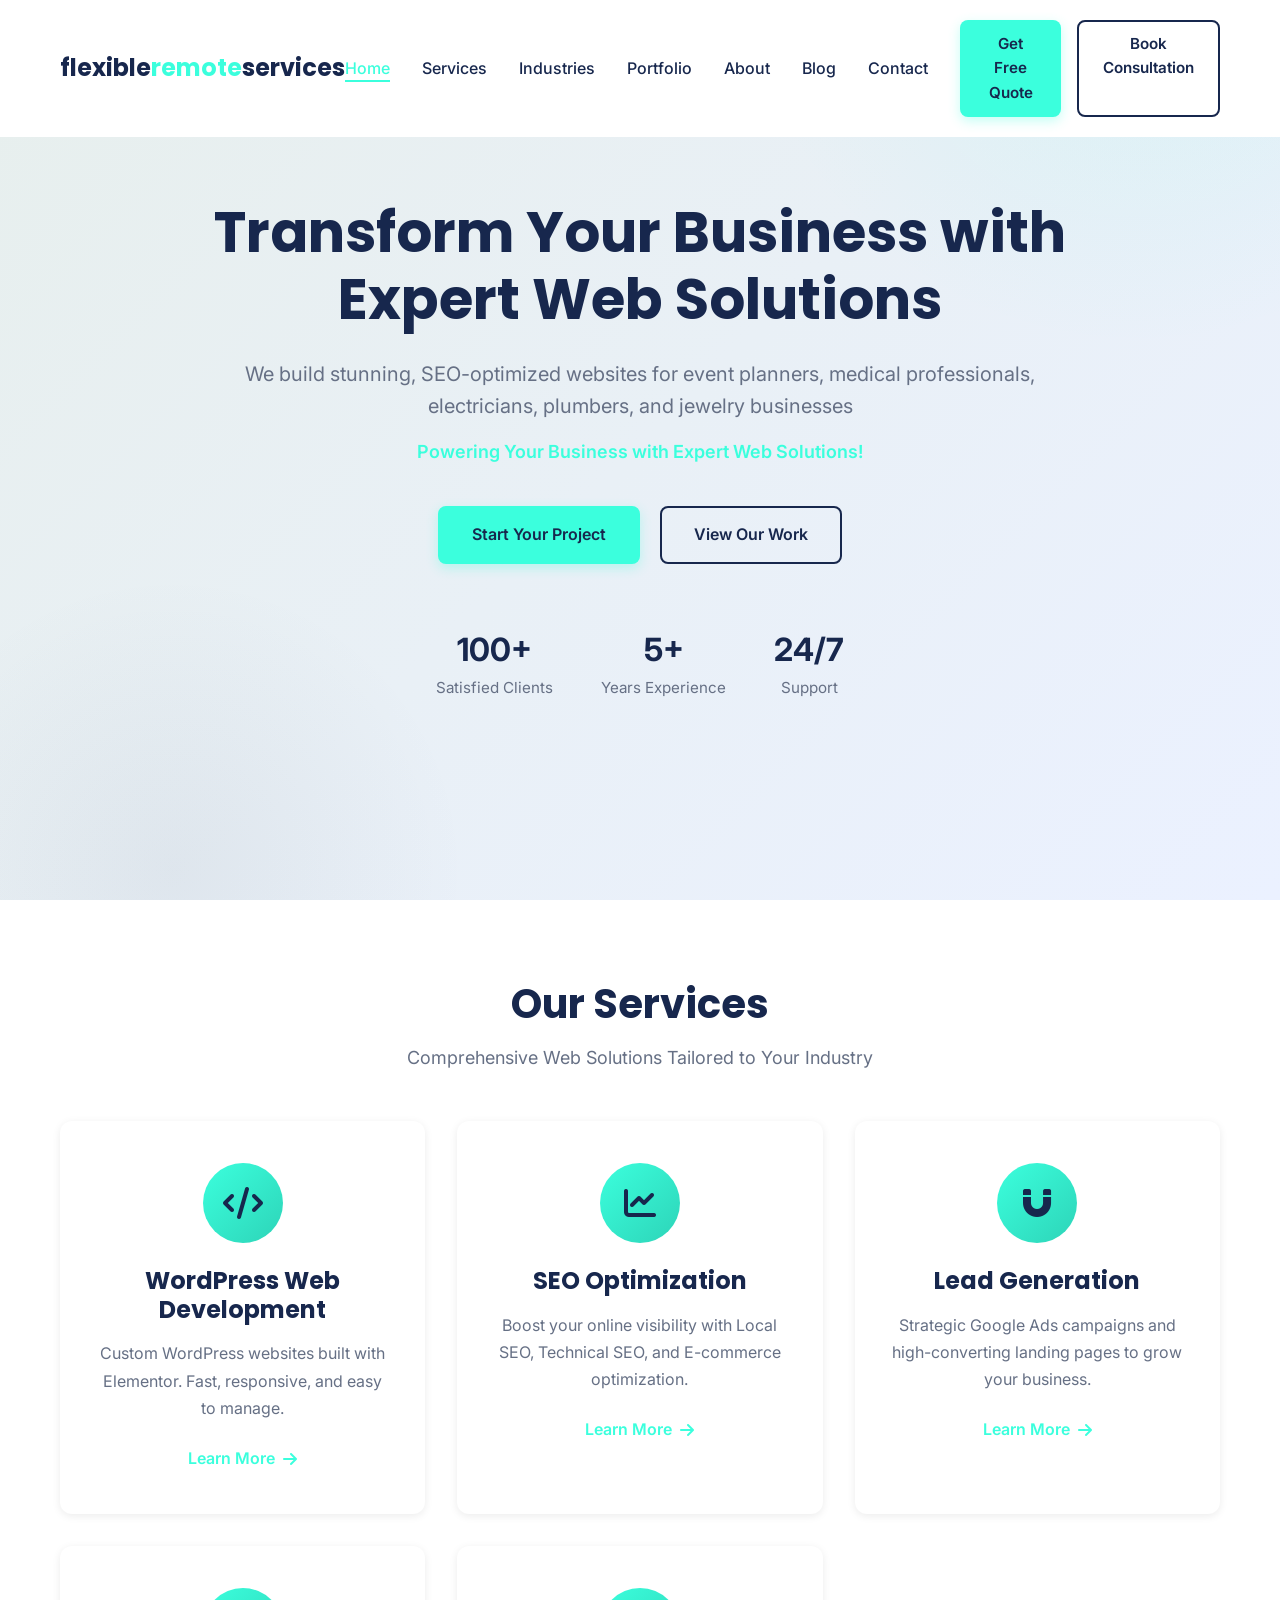
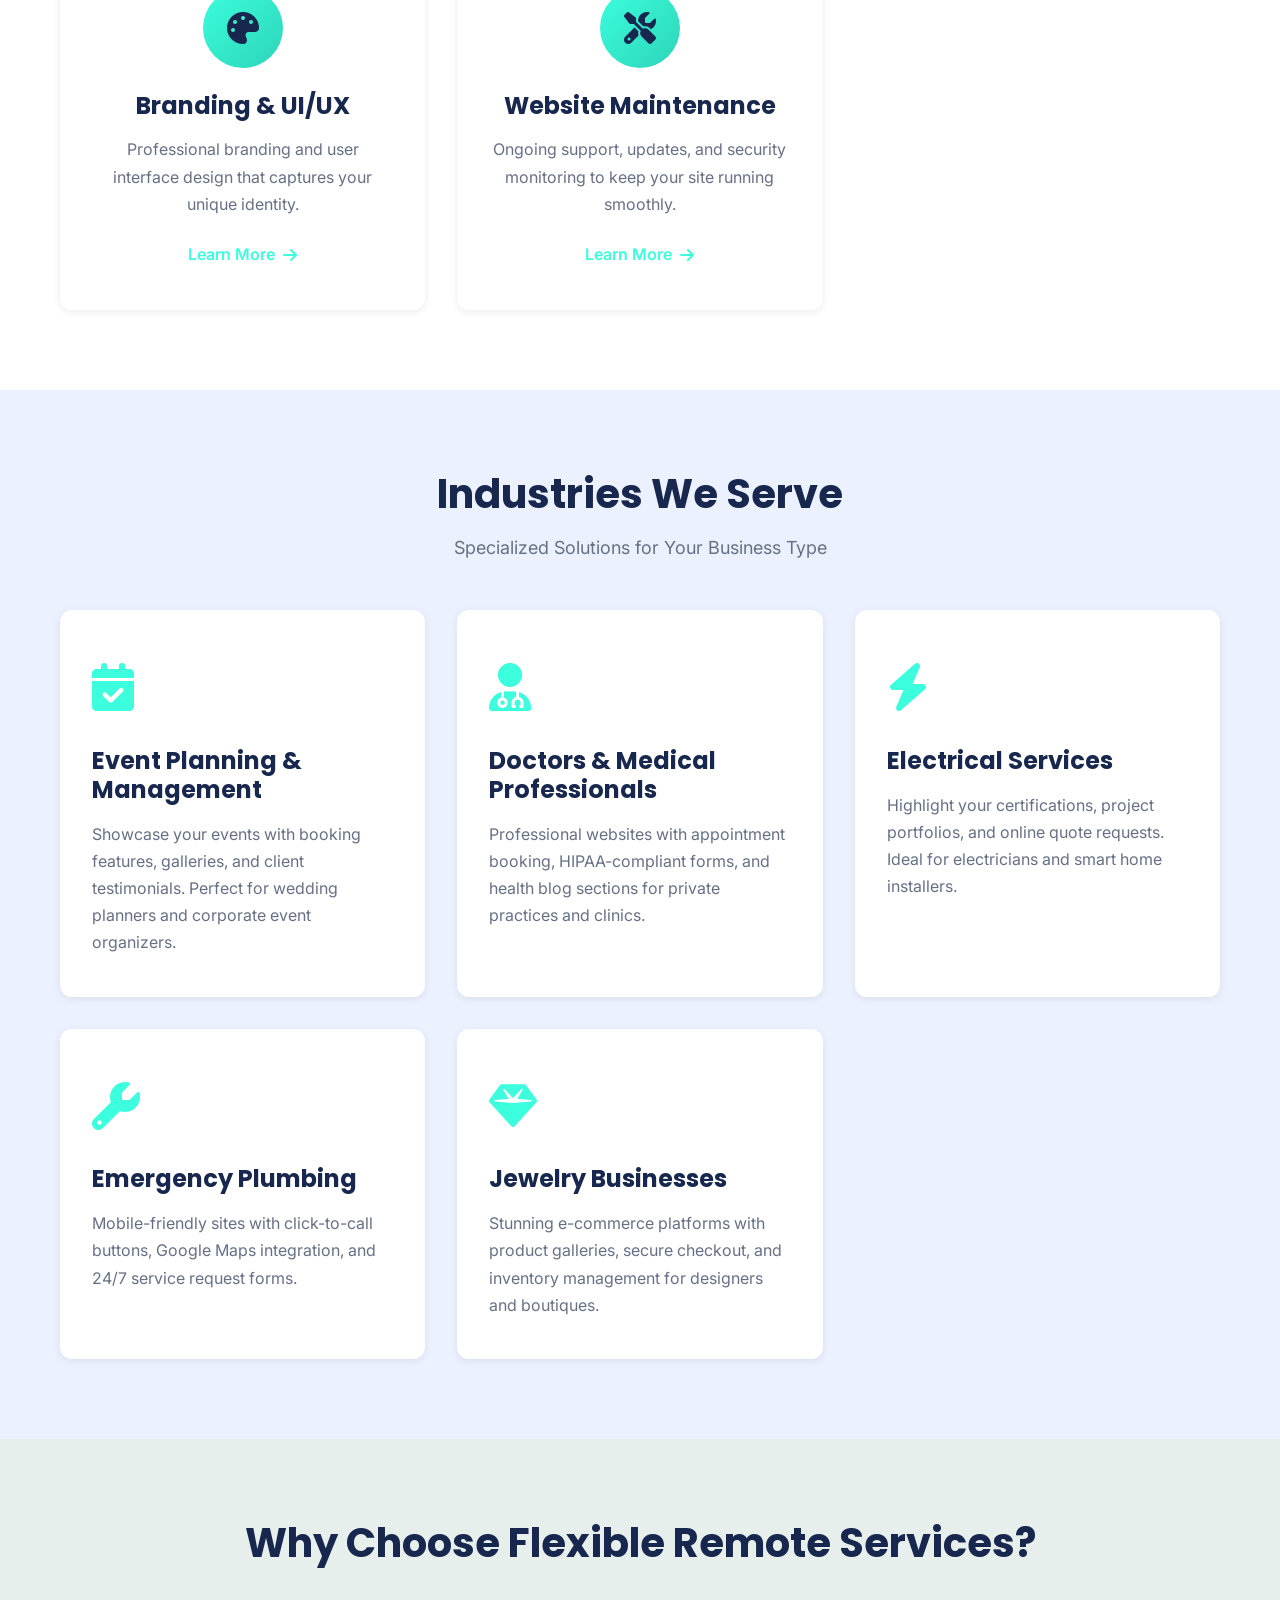
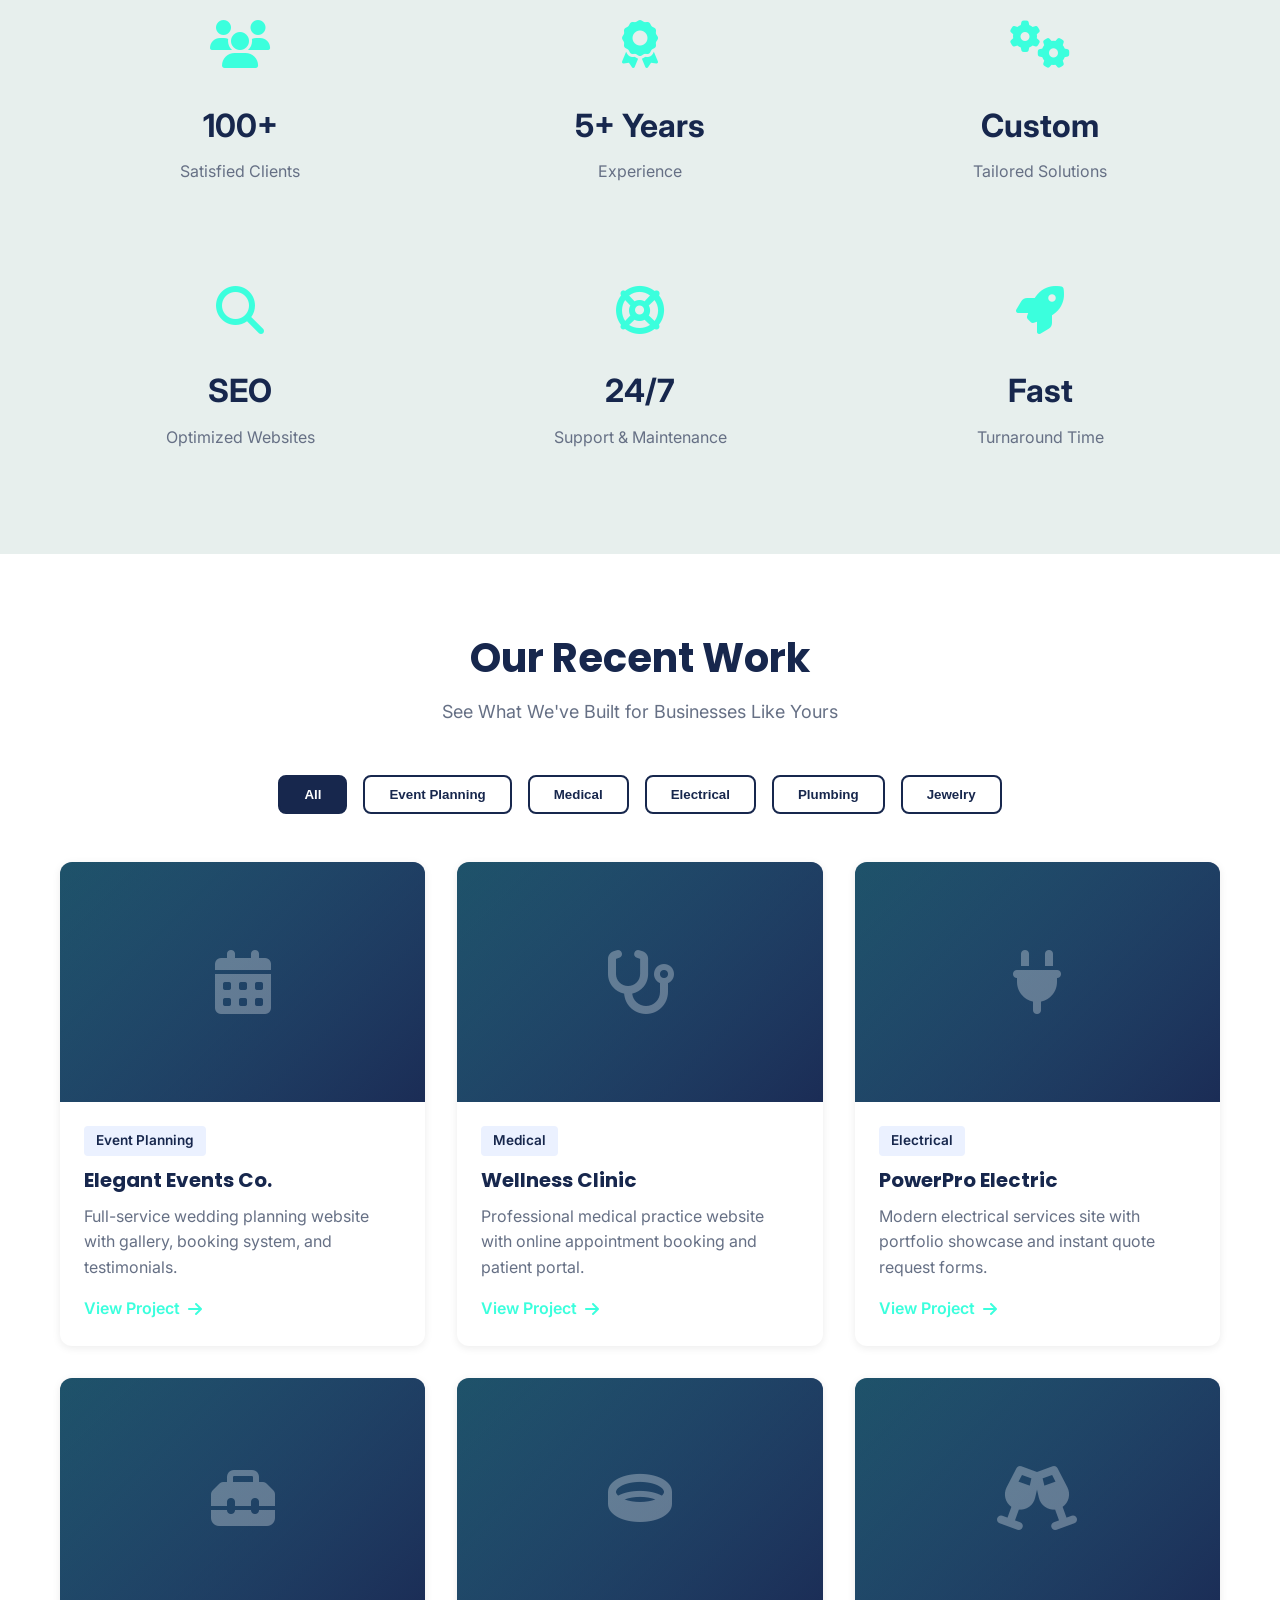
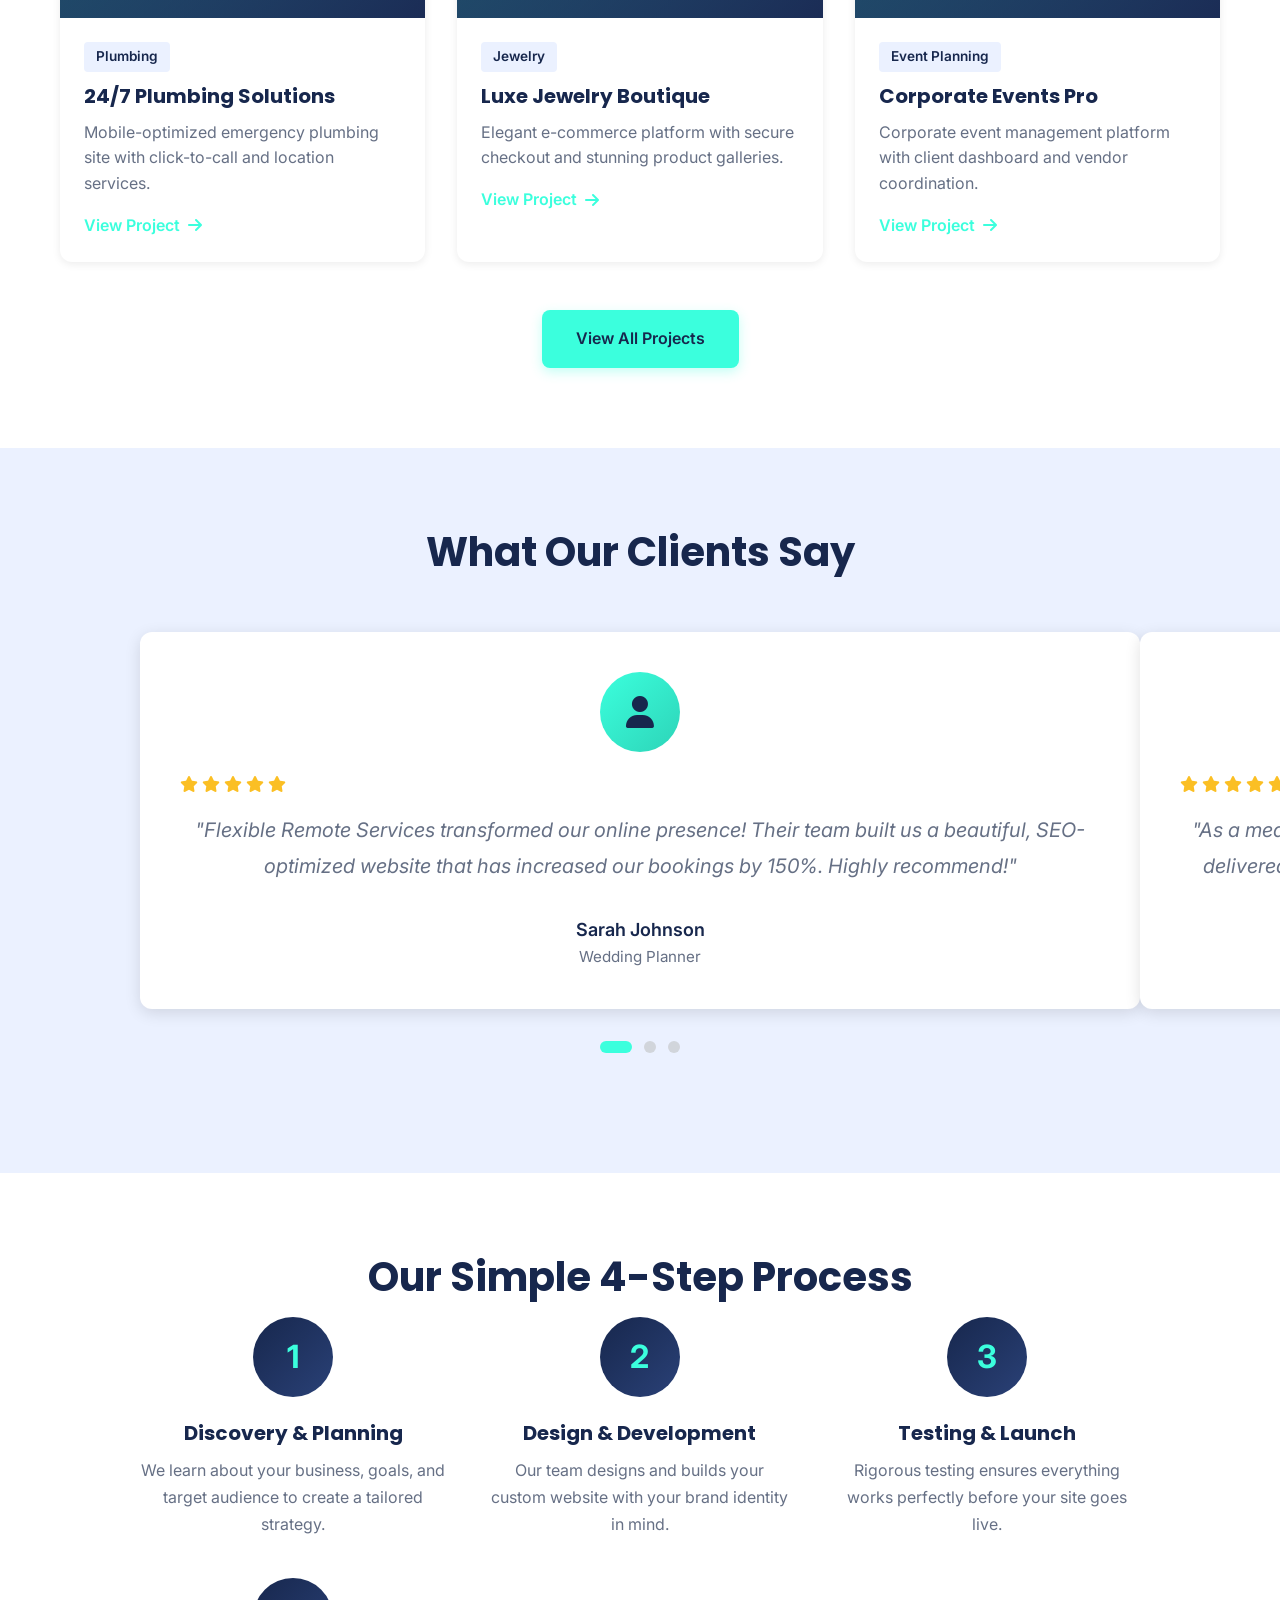
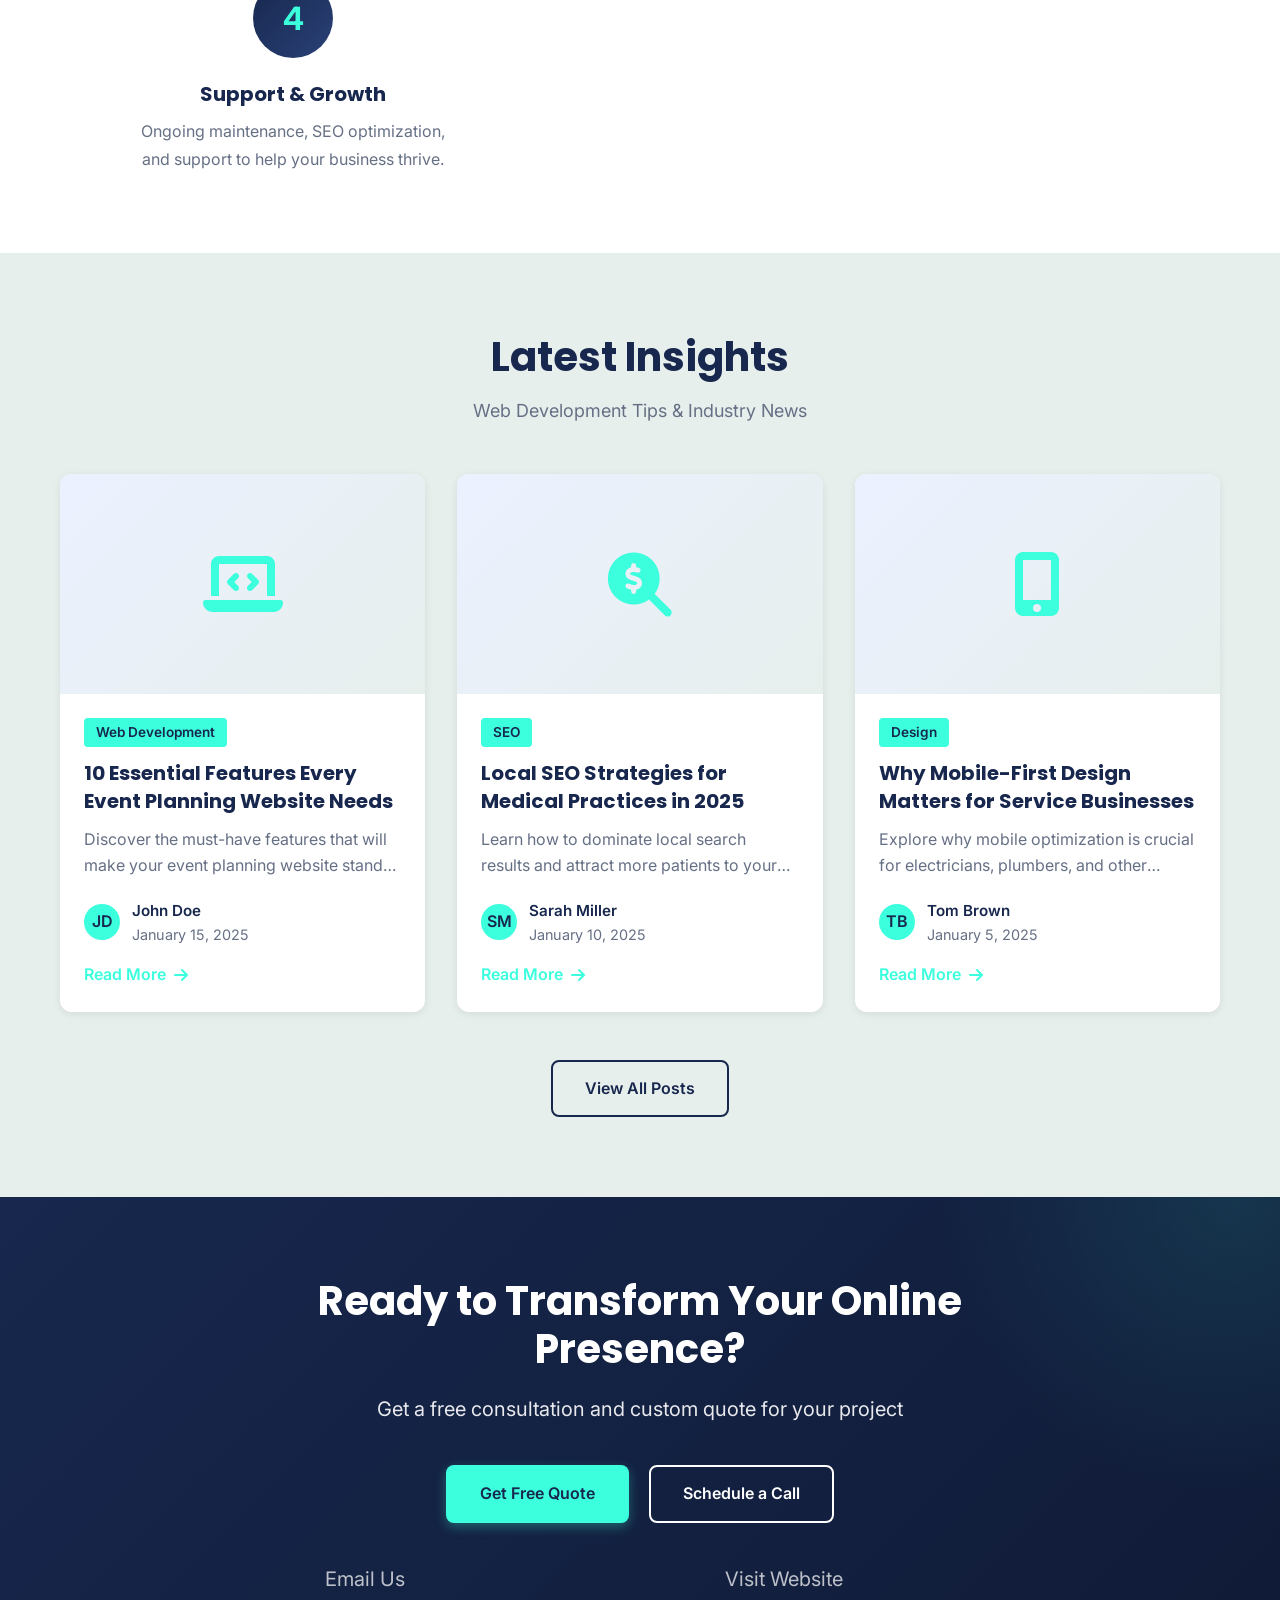
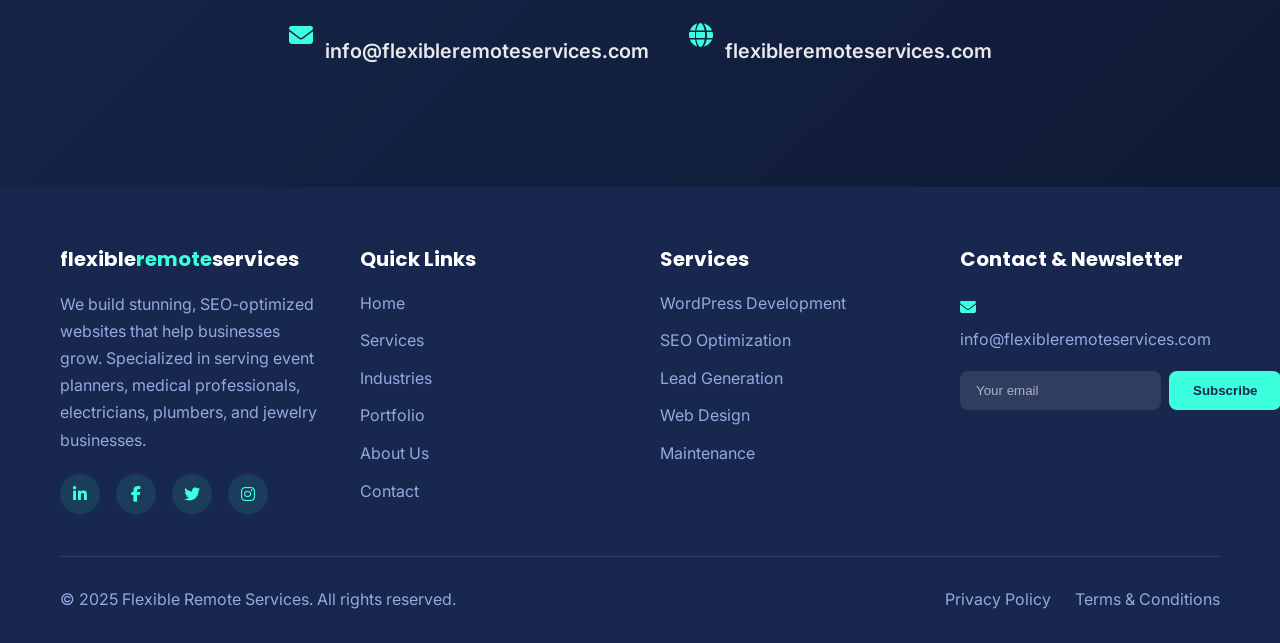
==== commit 9b56cbae: "Add comprehensive About Us page with advanced animations New Files: - about.html (66KB) - Complete A" ====
--- a/index.html
+++ b/index.html
@@ -29,7 +29,7 @@
                 <li><a href="services.html" class="nav-link">Services</a></li>
                 <li><a href="index.html#industries" class="nav-link">Industries</a></li>
                 <li><a href="index.html#portfolio" class="nav-link">Portfolio</a></li>
-                <li><a href="index.html#about" class="nav-link">About</a></li>
+                <li><a href="about.html" class="nav-link">About</a></li>
                 <li><a href="index.html#blog" class="nav-link">Blog</a></li>
                 <li><a href="index.html#contact" class="nav-link">Contact</a></li>
                 <li class="nav-cta">
--- a/assets/style.css
+++ b/assets/style.css
@@ -1621,6 +1621,580 @@
 }
 
 /* ========================================
+   ABOUT PAGE SPECIFIC STYLES
+======================================== */
+
+/* Scroll Progress Bar */
+.progress-bar {
+    position: fixed;
+    top: 0;
+    left: 0;
+    height: 4px;
+    background: var(--accent-cyan);
+    z-index: 1001;
+    transition: width 0.2s ease;
+}
+
+/* About Hero */
+.about-hero {
+    min-height: 60vh;
+    background: linear-gradient(135deg, var(--light-background) 0%, var(--light-blue-bg) 100%);
+}
+
+/* Story Grid */
+.story-grid {
+    display: grid;
+    grid-template-columns: 1fr 1fr;
+    gap: 60px;
+    align-items: center;
+}
+
+.story-image img {
+    width: 100%;
+    border-radius: 12px;
+}
+
+/* Mission Vision Values */
+.mvv-grid {
+    display: grid;
+    grid-template-columns: repeat(3, 1fr);
+    gap: 32px;
+}
+
+.mvv-card {
+    background: var(--white);
+    padding: 40px 32px;
+    border-radius: 12px;
+    box-shadow: var(--shadow-sm);
+    text-align: center;
+    transition: var(--transition);
+}
+
+.mvv-card:hover {
+    transform: translateY(-8px);
+    box-shadow: var(--shadow-lg);
+}
+
+.mvv-icon {
+    width: 80px;
+    height: 80px;
+    background: linear-gradient(135deg, var(--accent-cyan) 0%, #2dd4b8 100%);
+    border-radius: 50%;
+    display: flex;
+    align-items: center;
+    justify-content: center;
+    margin: 0 auto 24px;
+    font-size: 2rem;
+    color: var(--primary-dark-blue);
+}
+
+.mvv-card h3 {
+    font-size: 1.5rem;
+    margin-bottom: 16px;
+}
+
+.mvv-card p {
+    color: var(--text-gray);
+    line-height: 1.7;
+}
+
+/* Statistics Section */
+.stats-grid {
+    display: grid;
+    grid-template-columns: repeat(4, 1fr);
+    gap: 40px;
+    margin-top: 60px;
+}
+
+.stat-item {
+    text-align: center;
+    padding: 32px 24px;
+    background: var(--white);
+    border-radius: 12px;
+    box-shadow: var(--shadow-sm);
+    transition: var(--transition);
+}
+
+.stat-item:hover {
+    transform: translateY(-8px);
+    box-shadow: var(--shadow-lg);
+}
+
+.stat-icon {
+    width: 80px;
+    height: 80px;
+    background: linear-gradient(135deg, var(--light-blue-bg) 0%, var(--light-background) 100%);
+    border-radius: 50%;
+    display: flex;
+    align-items: center;
+    justify-content: center;
+    margin: 0 auto 24px;
+    font-size: 2rem;
+    color: var(--accent-cyan);
+}
+
+.stat-number {
+    font-size: 4rem;
+    font-weight: 800;
+    color: var(--accent-cyan);
+    line-height: 1;
+    margin-bottom: 12px;
+    font-family: 'Poppins', sans-serif;
+}
+
+.stat-label {
+    font-size: 1.125rem;
+    font-weight: 600;
+    color: var(--primary-dark-blue);
+    margin-bottom: 8px;
+}
+
+.stat-description {
+    font-size: 0.95rem;
+    color: var(--text-gray);
+    line-height: 1.6;
+}
+
+/* Team Section */
+.team-solo {
+    max-width: 1000px;
+    margin: 0 auto;
+}
+
+.founder-card {
+    background: var(--white);
+    padding: 60px;
+    border-radius: 12px;
+    box-shadow: var(--shadow-md);
+    display: grid;
+    grid-template-columns: 300px 1fr;
+    gap: 60px;
+    align-items: start;
+}
+
+.founder-image {
+    text-align: center;
+}
+
+.founder-info h3 {
+    font-size: 2rem;
+    margin-bottom: 8px;
+}
+
+.founder-title {
+    font-size: 1.125rem;
+    color: var(--accent-cyan);
+    font-weight: 600;
+    margin-bottom: 20px;
+}
+
+.founder-social {
+    display: flex;
+    gap: 12px;
+    margin-bottom: 24px;
+}
+
+.expertise-tags {
+    display: flex;
+    flex-wrap: wrap;
+    gap: 12px;
+}
+
+.expertise-tag {
+    padding: 8px 16px;
+    background: var(--light-blue-bg);
+    color: var(--primary-dark-blue);
+    border-radius: 20px;
+    font-size: 0.9rem;
+    font-weight: 600;
+}
+
+/* Supporting Team */
+.supporting-grid {
+    display: grid;
+    grid-template-columns: repeat(3, 1fr);
+    gap: 32px;
+    margin-top: 40px;
+}
+
+.team-member-sm {
+    text-align: center;
+    padding: 32px 24px;
+    background: var(--white);
+    border-radius: 12px;
+    box-shadow: var(--shadow-sm);
+    transition: var(--transition);
+}
+
+.team-member-sm:hover {
+    transform: translateY(-8px);
+    box-shadow: var(--shadow-lg);
+}
+
+.member-avatar {
+    width: 120px;
+    height: 120px;
+    margin: 0 auto 20px;
+    border-radius: 50%;
+    overflow: hidden;
+    border: 4px solid var(--accent-cyan);
+}
+
+.member-avatar img {
+    width: 100%;
+    height: 100%;
+    object-fit: cover;
+}
+
+.team-member-sm h4 {
+    font-size: 1.25rem;
+    margin-bottom: 8px;
+    color: var(--primary-dark-blue);
+}
+
+.member-role {
+    color: var(--accent-cyan);
+    font-weight: 600;
+    margin-bottom: 12px;
+}
+
+.member-desc {
+    color: var(--text-gray);
+    font-size: 0.95rem;
+}
+
+/* Timeline Horizontal */
+.timeline-horizontal {
+    display: grid;
+    grid-template-columns: repeat(11, 1fr);
+    gap: 0;
+    align-items: start;
+    max-width: 1200px;
+    margin: 0 auto;
+    padding: 40px 0;
+}
+
+.timeline-step {
+    grid-column: span 2;
+    text-align: center;
+    padding: 24px 16px;
+    position: relative;
+}
+
+.timeline-connector {
+    grid-column: span 1;
+    height: 4px;
+    background: linear-gradient(to right, var(--accent-cyan), var(--primary-dark-blue));
+    margin-top: 80px;
+    position: relative;
+}
+
+.timeline-connector::after {
+    content: '';
+    position: absolute;
+    right: -8px;
+    top: -6px;
+    width: 16px;
+    height: 16px;
+    background: var(--accent-cyan);
+    border-radius: 50%;
+}
+
+.timeline-number {
+    display: inline-block;
+    width: 60px;
+    height: 60px;
+    background: var(--primary-dark-blue);
+    color: var(--accent-cyan);
+    border-radius: 50%;
+    display: flex;
+    align-items: center;
+    justify-content: center;
+    font-size: 1.5rem;
+    font-weight: 800;
+    margin: 0 auto 16px;
+}
+
+.timeline-icon {
+    width: 80px;
+    height: 80px;
+    background: linear-gradient(135deg, var(--accent-cyan) 0%, #2dd4b8 100%);
+    border-radius: 50%;
+    display: flex;
+    align-items: center;
+    justify-content: center;
+    margin: 0 auto 20px;
+    font-size: 2rem;
+    color: var(--primary-dark-blue);
+}
+
+.timeline-step h3 {
+    font-size: 1.125rem;
+    margin-bottom: 12px;
+}
+
+.timeline-step p {
+    color: var(--text-gray);
+    font-size: 0.95rem;
+    line-height: 1.6;
+}
+
+.timeline-duration {
+    display: inline-block;
+    margin-top: 12px;
+    padding: 6px 16px;
+    background: var(--light-blue-bg);
+    color: var(--primary-dark-blue);
+    border-radius: 20px;
+    font-size: 0.85rem;
+    font-weight: 600;
+}
+
+/* Case Studies */
+.case-studies-grid {
+    display: grid;
+    grid-template-columns: repeat(auto-fit, minmax(400px, 1fr));
+    gap: 40px;
+}
+
+.case-study-card {
+    background: var(--white);
+    border-radius: 12px;
+    overflow: hidden;
+    box-shadow: var(--shadow-md);
+    transition: var(--transition);
+}
+
+.case-study-card:hover {
+    transform: translateY(-8px);
+    box-shadow: var(--shadow-lg);
+}
+
+.case-study-image {
+    position: relative;
+    height: 300px;
+    overflow: hidden;
+}
+
+.case-study-image img {
+    width: 100%;
+    height: 100%;
+    object-fit: cover;
+    transition: transform 0.3s ease;
+}
+
+.case-study-card:hover .case-study-image img {
+    transform: scale(1.05);
+}
+
+.case-study-category {
+    position: absolute;
+    top: 20px;
+    left: 20px;
+    padding: 8px 16px;
+    background: var(--accent-cyan);
+    color: var(--primary-dark-blue);
+    border-radius: 20px;
+    font-weight: 600;
+    font-size: 0.9rem;
+}
+
+.case-study-content {
+    padding: 32px;
+}
+
+.case-study-content h3 {
+    font-size: 1.5rem;
+    margin-bottom: 24px;
+}
+
+.case-study-metrics {
+    display: grid;
+    grid-template-columns: repeat(3, 1fr);
+    gap: 20px;
+    margin-bottom: 24px;
+    padding: 24px;
+    background: var(--light-background);
+    border-radius: 8px;
+}
+
+.metric {
+    text-align: center;
+}
+
+.metric-value {
+    display: block;
+    font-size: 2rem;
+    font-weight: 800;
+    color: var(--accent-cyan);
+    line-height: 1;
+    margin-bottom: 8px;
+}
+
+.metric-label {
+    font-size: 0.85rem;
+    color: var(--text-gray);
+    font-weight: 600;
+}
+
+.case-study-content > p {
+    color: var(--text-gray);
+    line-height: 1.7;
+}
+
+/* Testimonials Carousel */
+.testimonials-carousel {
+    position: relative;
+    max-width: 900px;
+    margin: 0 auto;
+    padding: 40px 60px;
+}
+
+.carousel-track {
+    display: flex;
+    transition: transform 0.5s ease;
+}
+
+.carousel-slide {
+    min-width: 100%;
+    flex-shrink: 0;
+}
+
+.testimonial-large {
+    background: var(--white);
+    padding: 60px;
+    border-radius: 12px;
+    box-shadow: var(--shadow-lg);
+    position: relative;
+}
+
+.quote-mark {
+    position: absolute;
+    top: 30px;
+    left: 40px;
+    font-size: 8rem;
+    color: var(--light-blue-bg);
+    font-family: Georgia, serif;
+    line-height: 1;
+}
+
+.testimonial-text {
+    font-size: 1.25rem;
+    color: var(--text-gray);
+    line-height: 1.8;
+    margin-bottom: 32px;
+    position: relative;
+    z-index: 1;
+}
+
+.testimonial-author-info {
+    display: flex;
+    align-items: center;
+    gap: 20px;
+}
+
+.testimonial-avatar-lg {
+    width: 80px;
+    height: 80px;
+    border-radius: 50%;
+    border: 3px solid var(--accent-cyan);
+}
+
+.testimonial-author-name {
+    font-size: 1.25rem;
+    font-weight: 700;
+    color: var(--primary-dark-blue);
+    margin-bottom: 4px;
+}
+
+.testimonial-author-business {
+    color: var(--text-gray);
+    margin-bottom: 8px;
+}
+
+.testimonial-rating {
+    display: flex;
+    gap: 4px;
+}
+
+.testimonial-rating i {
+    color: #fbbf24;
+    font-size: 1rem;
+}
+
+.carousel-btn {
+    position: absolute;
+    top: 50%;
+    transform: translateY(-50%);
+    width: 50px;
+    height: 50px;
+    background: var(--white);
+    border: 2px solid var(--primary-dark-blue);
+    border-radius: 50%;
+    display: flex;
+    align-items: center;
+    justify-content: center;
+    cursor: pointer;
+    transition: var(--transition);
+    z-index: 2;
+}
+
+.carousel-btn:hover {
+    background: var(--primary-dark-blue);
+    color: var(--white);
+}
+
+.carousel-prev {
+    left: 0;
+}
+
+.carousel-next {
+    right: 0;
+}
+
+.carousel-dots {
+    display: flex;
+    justify-content: center;
+    gap: 12px;
+    margin-top: 32px;
+}
+
+.carousel-dot {
+    width: 12px;
+    height: 12px;
+    background: #d1d5db;
+    border-radius: 50%;
+    cursor: pointer;
+    transition: var(--transition);
+}
+
+.carousel-dot.active {
+    background: var(--accent-cyan);
+    width: 32px;
+    border-radius: 6px;
+}
+
+/* Animations */
+@keyframes slideInLeft {
+    from {
+        opacity: 0;
+        transform: translateX(-50px);
+    }
+    to {
+        opacity: 1;
+        transform: translateX(0);
+    }
+}
+
+.slide-in-left {
+    animation: slideInLeft 0.6s ease forwards;
+}
+
+.slide-down {
+    animation: slideDown 0.8s ease forwards;
+}
+
+/* ========================================
    RESPONSIVE DESIGN
 ======================================== */
 
@@ -1782,6 +2356,63 @@
     .scroll-to-top {
         bottom: 80px;
     }
+
+    /* About Page Responsive */
+    .story-grid {
+        grid-template-columns: 1fr;
+        gap: 40px;
+    }
+
+    .mvv-grid {
+        grid-template-columns: 1fr;
+    }
+
+    .stats-grid {
+        grid-template-columns: repeat(2, 1fr);
+        gap: 24px;
+    }
+
+    .stat-number {
+        font-size: 3rem;
+    }
+
+    .founder-card {
+        grid-template-columns: 1fr;
+        gap: 40px;
+        padding: 40px;
+    }
+
+    .supporting-grid {
+        grid-template-columns: 1fr;
+    }
+
+    .timeline-horizontal {
+        grid-template-columns: 1fr;
+        gap: 24px;
+    }
+
+    .timeline-connector {
+        display: none;
+    }
+
+    .case-studies-grid {
+        grid-template-columns: 1fr;
+    }
+
+    .case-study-metrics {
+        grid-template-columns: repeat(3, 1fr);
+        padding: 20px;
+    }
+
+    .testimonials-carousel {
+        padding: 40px 50px;
+    }
+
+    .carousel-btn {
+        width: 40px;
+        height: 40px;
+        font-size: 0.9rem;
+    }
 }
 
 @media (max-width: 480px) {
@@ -1838,4 +2469,53 @@
     .pricing-card .price {
         font-size: 2.5rem;
     }
-}
+
+    /* About Page Mobile */
+    .stats-grid {
+        grid-template-columns: 1fr;
+    }
+
+    .stat-number {
+        font-size: 2.5rem;
+    }
+
+    .founder-card {
+        padding: 30px 20px;
+    }
+
+    .case-study-metrics {
+        grid-template-columns: 1fr;
+        gap: 16px;
+    }
+
+    .testimonials-carousel {
+        padding: 20px 40px;
+    }
+
+    .testimonial-large {
+        padding: 40px 30px;
+    }
+
+    .testimonial-text {
+        font-size: 1.125rem;
+    }
+
+    .quote-mark {
+        font-size: 5rem;
+        top: 20px;
+        left: 20px;
+    }
+
+    .carousel-btn {
+        width: 35px;
+        height: 35px;
+    }
+
+    .carousel-prev {
+        left: -5px;
+    }
+
+    .carousel-next {
+        right: -5px;
+    }
+}
